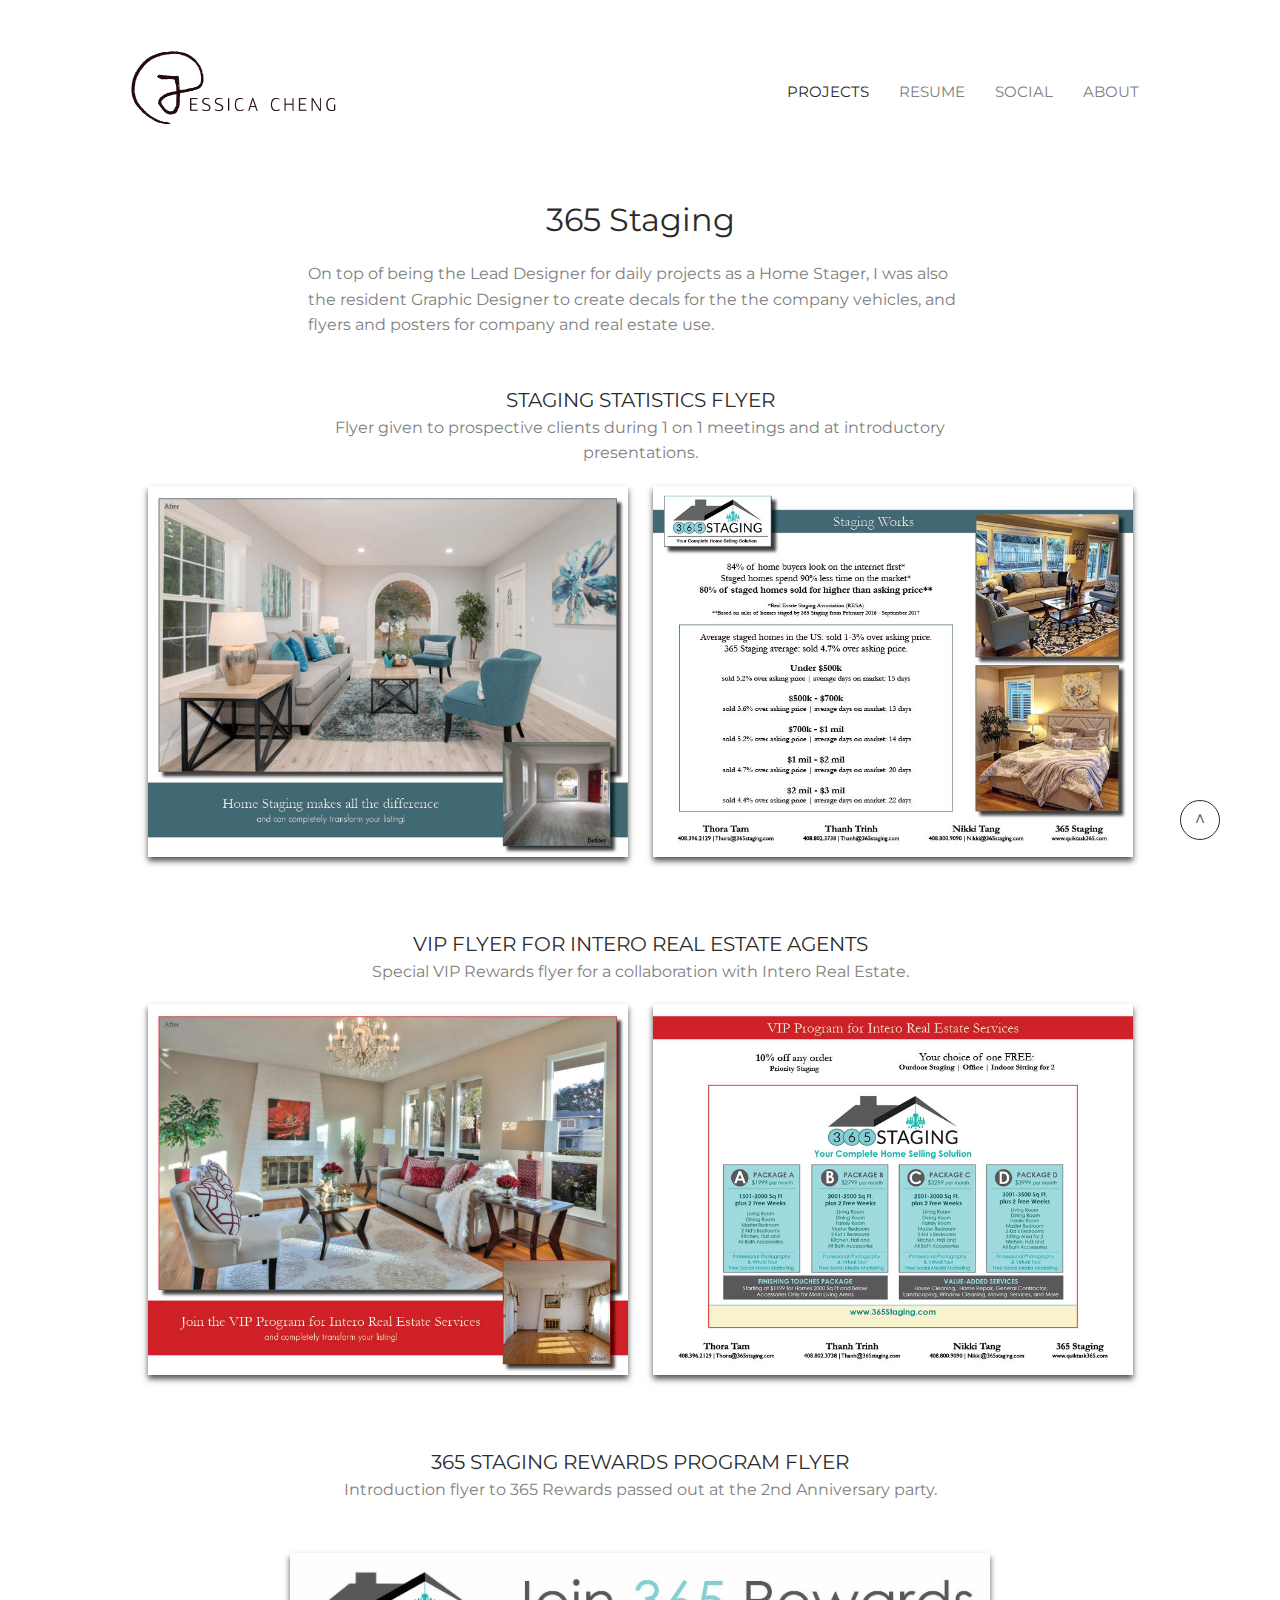
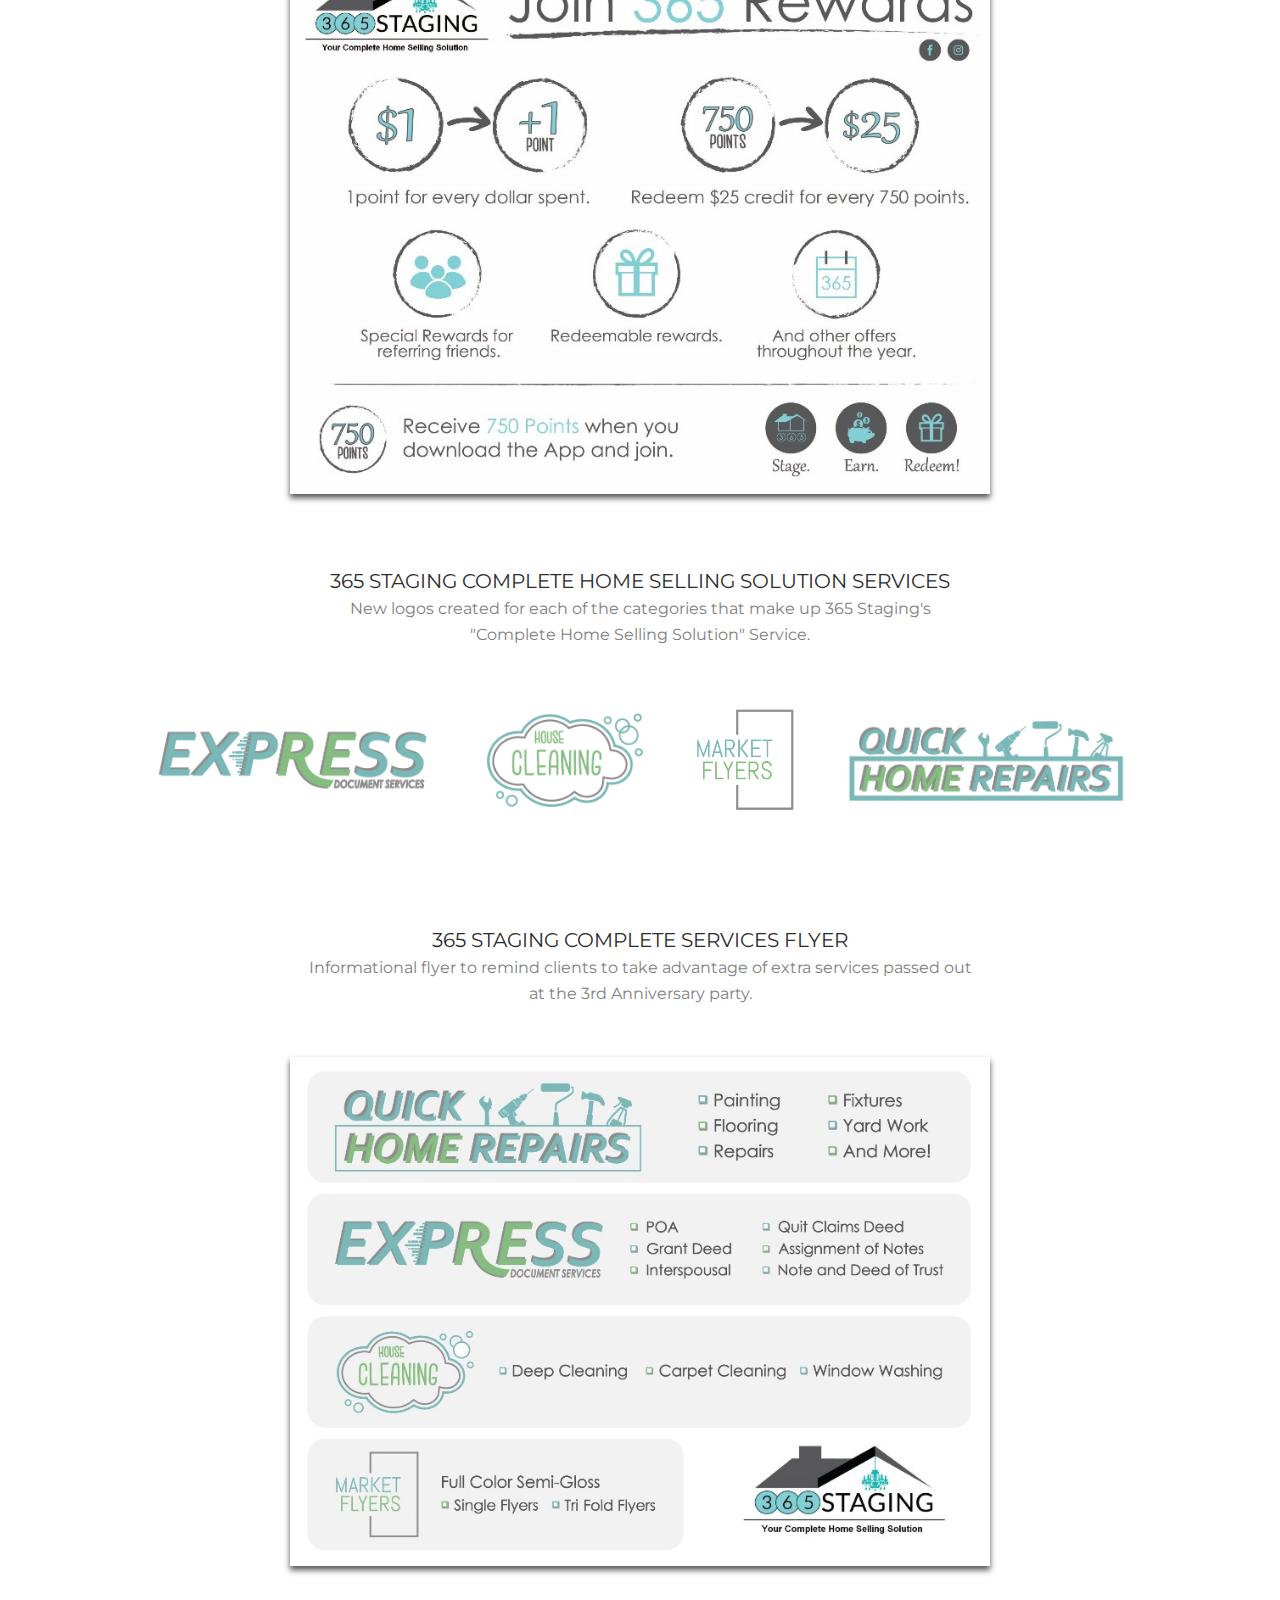
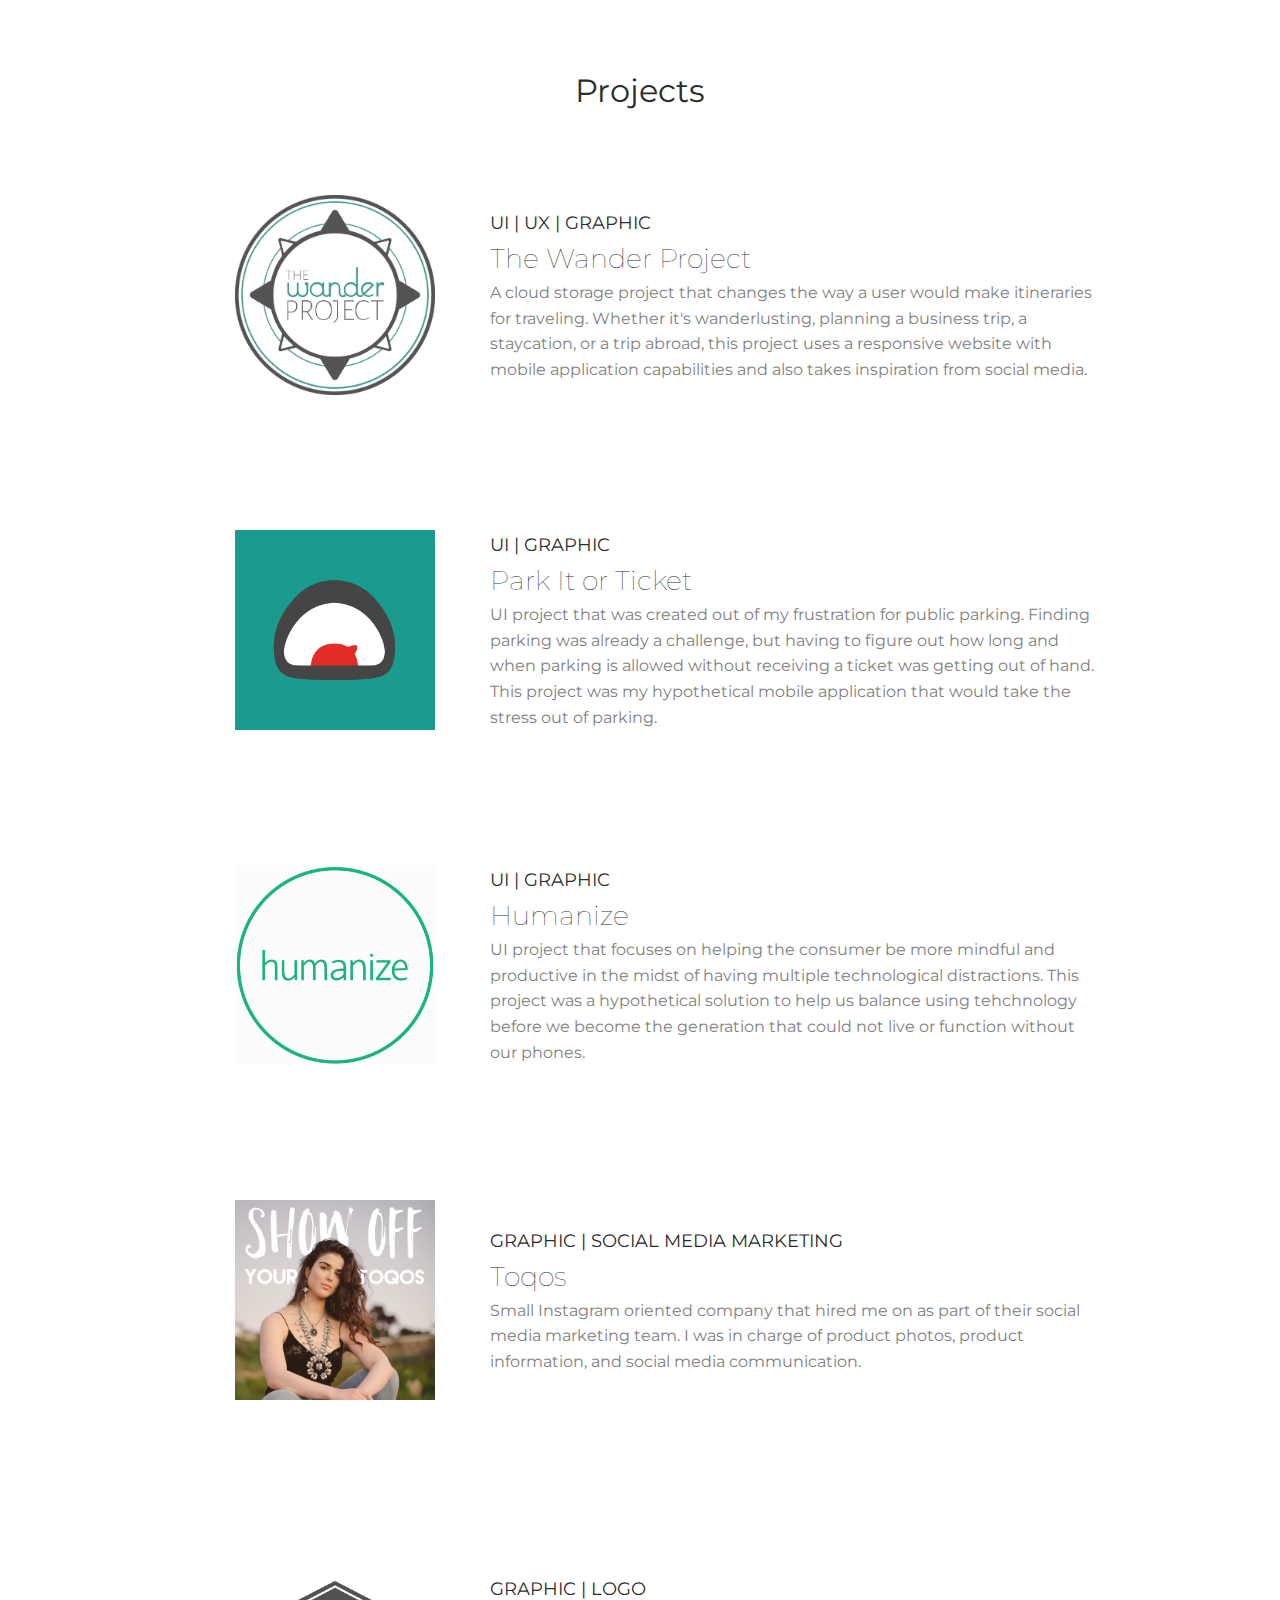
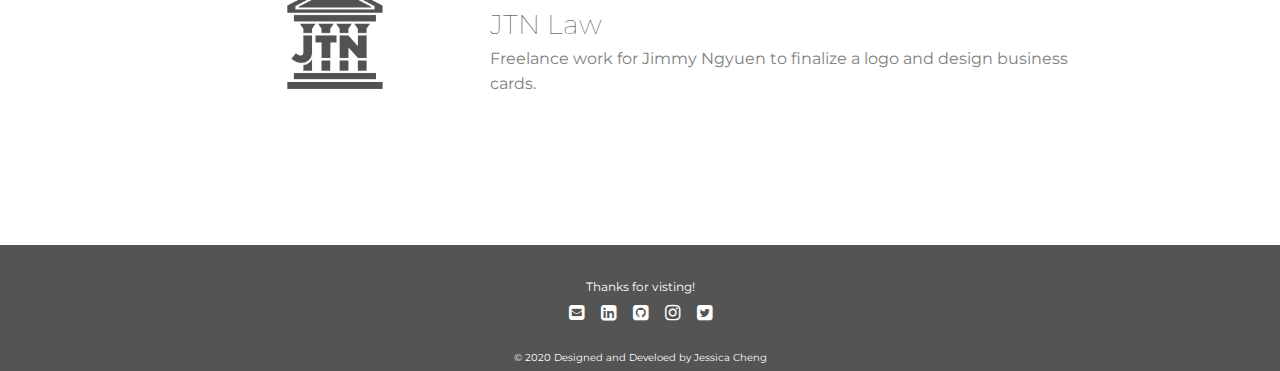
==== 365staging.html @ c959acd9 "second assessment revisions, part 1" ====
<!DOCTYPE html>
<html>
  <head>
    <title>Jessica Cheng | Portfolio | Toqos</title>
    <meta name="viewport" content="width=device-width, initial-scale=1">
    <link rel="icon" href="images/jessica_logo-03.png" type="image/x-icon"/ >
    <!-- Font Awesome -->
    <link href="https://maxcdn.bootstrapcdn.com/font-awesome/4.7.0/css/font-awesome.min.css" rel="stylesheet">
    <!-- Custom Styles -->
    <link rel="stylesheet" href="styles/reset.css">
    <link rel="stylesheet" href="styles/main.css">
    <link rel="stylesheet" href="styles/365.css">
    <link href="https://fonts.googleapis.com/css?family=Montserrat&display=swap" rel="stylesheet">
    <!-- Global site tag (gtag.js) - Google Analytics -->
    <script async src="https://www.googletagmanager.com/gtag/js?id=UA-156591305-1"></script>
    <script>
      window.dataLayer = window.dataLayer || [];
      function gtag(){dataLayer.push(arguments);}
      gtag('js', new Date());

      gtag('config', 'UA-156591305-1');
    </script>
  </head>
  <body>
    <main>
      <div class="navigation" id="top">
        <a href="index.html">
        <img class="logo" src="images/jessica_logo-04.png">
        </a>
        <ul class="navigation_list">
          <li>
            <a class="current" href="#project_section">Projects</a>
          </li>
          <li>
            <a href="resume.html">Resume</a>
          </li>
          <li>
            <a href="https://www.instagram.com/jesykaness" target="_blank">Social</a>
          </li>
          <li>
            <a href="/about.html">About</a>
          </li>
        </ul>
      </div>
      <section class="staging_hero">
        <div class="hero_text">
          <h1>365 Staging</h1>
          <br><p>On top of being the Lead Designer for daily projects as a Home Stager, I was also the resident Graphic Designer to create decals for the the company vehicles, and flyers and posters for company and real estate use.</p>
        </div>
      </section>
      <section class="staging_statistics">
        <div class="statistics_text>">
          <h2>Staging Statistics Flyer</h2>
          <p>Flyer given to prospective clients during 1 on 1 meetings and at introductory presentations.</p>
        </div>
        <div class="statistics_images">
          <img src="images/365/statistics_flyer.jpg">
          <img src="images/365/statistics_flyer_b.jpg">
        </div>
      </section>
      <section class="staging_intero">
        <div class="intero_text>">
          <h2>VIP Flyer for Intero Real Estate Agents</h2>
          <p>Special VIP Rewards flyer for a collaboration with Intero Real Estate.</p>
        </div>
        <div class="intero_images">
          <img src="images/365/intero_flyer.jpg">
          <img src="images/365/intero_flyer_b.jpg">
        </div>
      </section>
      <section class="staging_rewards">
        <div class="rewards_text>">
          <h2>365 Staging Rewards Program Flyer</h2>
          <p>Introduction flyer to 365 Rewards passed out at the 2nd Anniversary party.</p>
        </div>
        <div class="rewards_images">
          <img src="images/365/rewards_flyer_03.jpg">
        </div>
      </section>
      <section class="staging_complete">
        <div class="complete_text">
          <h2>365 Staging Complete Home Selling Solution Services</h2>
          <p>New logos created for each of the categories that make up 365 Staging's "Complete Home Selling Solution" Service.</p>
        </div>
        <div class="complete_images">
          <img src="images/365/express_logo.png">
          <img src="images/365/cleaning_logo.png">
          <img src="images/365/market_logo.png">
          <img src="images/365/quick_logo.png">
        </div>
      </section>
      <section class="staging_completeflyer">
        <div class="completeflyer_text>">
          <h2>365 Staging Complete Services Flyer</h2>
          <p>Informational flyer to remind clients to take advantage of extra services passed out at the 3rd Anniversary party. </p>
        </div>
        <div class="completeflyer_images">
          <img src="images/365/complete_flyer.jpg">
        </div>
      </section>
      <section class="projects" id="project_section">
        <div class="projects_title">
        <h1>Projects</h1>
        </div>
        <div class="project_list">
          <ul class="project_logos">
            <li><a href="twp.html">
              <div class="project_twp">
                <div class="pl_twp_logo">
                  <img src="images/twp_logo.png" alt="the wander project logo">
                </div>
                <div class="pl_twp_info">
                  <h2>UI | UX | Graphic</h2>
                  <h1>The Wander Project</h1>
                  <p>A cloud storage project that changes the way a user would make itineraries for traveling. Whether it's wanderlusting, planning a business trip, a staycation, or a trip abroad, this project uses a responsive website with mobile application capabilities and also takes inspiration from social media.</p>
                </div>
              </div>
            </li></a>
            <li><a href="pioti.html">
              <div class="project_pioti">
                <div class="pl_pioti_logo">
                  <img src="images/pioti_logo.jpg" alt="park it or ticket logo">
                </div>
                <div class="pl_pioti_info">
                  <h2>UI | Graphic</h2>
                  <h1>Park It or Ticket</h1>
                  <p>UI project that was created out of my frustration for public parking. Finding parking was already a challenge, but having to figure out how long and when parking is allowed without receiving a ticket was getting out of hand. This project was my hypothetical mobile application that would take the stress out of parking.</p>
                </div>
              </div>
            </li></a>
            <li><a href="humanize.html">
              <div class="project_humanize">
                <div class="pl_humanize_logo">
                  <img src="images/humanize_logo.png" alt="humanize project logo">
                </div>
                <div class="pl_humanize_info">
                  <h2>UI | Graphic</h2>
                  <h1>Humanize</h1>
                  <p>UI project that focuses on helping the consumer be more mindful and productive in the midst of having multiple technological distractions. This project was a hypothetical solution to help us balance using tehchnology before we become the generation that could not live or function without our phones.</p>
                </div>
              </div>
            </li></a>
            <li><a href="toqos.html">
              <div class="project_toqos">
                <div class="pl_toqos_logo">
                  <img src="images/toqos_main.JPG" alt="toqos logo">
                </div>
                <div class="pl_toqos_info">
                  <h2>Graphic | Social Media Marketing</h2>
                  <h1>Toqos</h1>
                  <p>Small Instagram oriented company that hired me on as part of their social media marketing team. I was in charge of product photos, product information, and social media communication.</p>
                </div>
              </div>
            </li></a>
            <li><a href="jtnlaw.html">
              <div class="project_jtnlaw">
                <div class="pl_jtn_logo">
                  <img class="white_bkgrd" src="images/jtn_logo.png">
                </div>
                <div class="pl_jtn_info">
                  <h2>Graphic | Logo</h2>
                  <h1>JTN Law</h1>
                  <p>Freelance work for Jimmy Ngyuen to finalize a logo and design business cards.</p>
                </div>
              </div>
            </li></a>
          </ul>
        </div>
      </section>
    </main>
    <footer>
      <div class="thanks">
        <h4>Thanks for visting!</h4>
      </div>
      <div class="social_links">
        <ul class="social_media">
          <li>
            <a href="https://docs.google.com/forms/d/e/1FAIpQLSedX6MMGpeOHHex8wvXs9cm5r6HhuBjZbUA-mQmALXyWSUMWA/viewform?usp=sf_link" target="_blank">
              <i class="fa fa-envelope-square" aria-hidden="true"></i>
            </a>
          </li>
          <li>
            <a href="https://www.linkedin.com/in/jessica-cheng-22378158/" target="_blank">
              <i class="fa fa-linkedin-square" aria-hidden="true"></i>
            </a>
          </li>
          <li>
            <a href="https://github.com/jesykaness" target="_blank">
              <i class="fa fa-github-square" aria-hidden="true"></i>
            </a>
          </li>
          <li>
            <a href="https://instagram.com/jesykaness" target="_blank">
              <i class="fa fa-instagram" aria-hidden="true"></i>
            </a>
          </li>
          <li>
            <a href="https://twitter.com/jesykaness" target="_blank">
              <i class="fa fa-twitter-square" aria-hidden="true"></i>
            </a>
          </li>
        </ul>
      </div>
      <div class="copyright">
        <h4>© 2020 Designed and Develoed by Jessica Cheng</h4>
      </div>
    </footer>
    <a href="#top">
      <button id="myBtn">^</button>
      <script src="styles/button.js"></script>
    </a>
  </body>
</html>
---- styles/main.css ----
html {
  font-size: 10px;
  scroll-behavior: smooth;
}

body {
  background-color: #FFFFFF;
  font-family: "Montserrat", sans-serif;
  font-size: 18px;
  font-style: normal;
}

main {
  justify-content: center;
  line-height: normal;
  margin: 0 auto;
  max-width: 1020px;
}

h1 {
  color: #2B2B2B;
  font-size: 3.2rem;
  text-align: center;
}

h2 {
  color: #2B2B2B;
  font-size: 2.0rem;
  padding-bottom: 3px;
  text-transform: uppercase;
}

p {
  color: #808080;
  font-size: 1.6rem;
  line-height: 1.6em;
  margin: 0 auto;
  max-width: 665px;
}

h4 {
  font-size: 1.2rem;
}

b {
  font-weight: bold;
}

i {
  font-style: italic;
}

.navigation {
  padding-bottom: 50px;
  padding-top: 50px;
  text-align: center;
  width: 100%;
}
.logo {
  float: left;
  height: 75px;
}
.navigation_list {
  float: right;
  height: 20px;
  list-style-type: none;
  margin-top: 30px;
  width: 400px;
}

.navigation li {
  display: inline-block;
  font-size: 1.5rem;
  padding-left: 25px;
  text-transform: uppercase;
}

.hello {
  display: grid;
  grid-template-columns: 2fr 3fr;
  grid-gap: 20px;
  justify-content: center;
  padding-bottom: 250px;
  padding-top: 120px;
  width: 1020px;
}

.hello_image img{
  background: #ffffff;
  margin-left: 50px;
  padding: 15px 15px 40px;
  text-align: center;
  text-decoration: none;
  -webkit-box-shadow: 0 4px 6px #545454;
  -moz-box-shadow: 0 4px 6px #545454;
  box-shadow: 0 4px 6px #545454;
  -webkit-transform: rotate(-6deg);
  -moz-transform: rotate(-6deg);
}

.hello_text {
  justify-content: center;
  margin: 0 auto;
  padding-top: 60px;
}

.hello_text h1 {
  text-align: left;
}

.projects {
  margin-bottom: 40px;
  text-align: center;
}

.projects_title {
  padding-bottom: 20px;
}

.project_twp, .project_pioti, .project_humanize, .project_toqos, .project_365, .project_jtnlaw {
  padding: 20px;
}
.project_twp:hover, .project_pioti:hover, .project_humanize:hover, .project_toqos:hover, .project_365:hover, .project_jtnlaw:hover {
  -webkit-box-shadow: 0 6px 8px #545454;
  -moz-box-shadow: 0 6px 8px #545454;
  box-shadow: 0 6px 8px #545454;
}

.project_list p {
  margin: 0;
}
.project_list h1 {
  font-size: 2.7rem;
  font-weight: lighter;
  padding: 5px 0px 5px 0px;
  text-align: left;
}
.project_list h2 {
  font-size: 1.8rem;
}

.project_list img {
  margin: 15px;
  height: 200px;
}

.project_list li {
  list-style: none;
  padding: 30px;
}

.project_twp a:hover {

}

.project_twp, .project_humanize, .project_pioti, .project_jtnlaw, .project_toqos, .project_365 {
  align-items: center;
  display: grid;
  grid-template-columns: 1fr 3fr;
  grid-gap: 40px;
  justify-content: center;
  margin: none;
  text-align: left;
}

footer {
  background-color: #545454;
  bottom: 0;
  color: #FFFFFF;
  height: 120px;
  padding-top: 0.6rem;
  text-align: center;
  width: 100%;
}

.thanks {
  padding-top: 30px;
}

.social_media {
  color: #FFFFFF;
  list-style-type: none;
  padding: 5px;
  font-size: 1.8rem;
}

.social_media i {
  color: #FFFFFF;
}

.social_media li {
  display: inline-block;
  padding: 6px;
}

.copyright {
  padding-top: 20px;
}
.copyright h4 {
  font-size: 1rem;
}

#myBtn {
  background-color: #FFFFFF;
  border: 1px solid #2B2B2B;
  border-radius: 50%;
  bottom: 60px;
  color: #545454;
  float: right;
  font-family: "Verdana";
  font-size: 18px;
  font-weight: bold;
  height: 40px;
  padding: 10px;
  position: fixed;
  right: 60px;
  width: 40px;
}
#myBtn:hover {
  background-color: #2B2B2B;
  color: #FFFFFF;
}

@media screen and (max-width: 767px) {
  .hello, .projects {
    justify-content: center;
    margin: 0 auto;
    overflow: hidden;
    width: 85%;
  }
  .navigation {
    float: none;
    justify-content: center;
    margin-top: 40px;
    padding-bottom: 10px;
  }
  .logo {
    float: none;
    padding-bottom: 20px;
  }
  .navigation_list {
    float: none;
    justify-content: center;
    padding-bottom: 20px;
    width: 85%;
  }
  .navigation li {
    font-size: 1.2rem;
    padding: 10px;
    padding-left: 0px;
  }
  .hello {
    padding-bottom: 20px;
    padding-top: 10px;
  }
  .projects {
    padding-bottom: 20px;
  }
  .project_logos img {
    height: 100px;
  }
}

@media screen and (min-width: 768px) and (max-width: 1024px) {
  .hello, .projects {
    justify-content: center;
    margin: 0 auto;
    overflow: hidden;
    width: 85%;
  }
  .logo {
    float: left;
    margin-left: 50px;
    margin-top: 30px;
  }
  .navigation {
    height: 60px
  }
  .navigation_list {
    float: right;
    margin-right: 30px;
    margin-top: 63px;
  }
  .navigation li {
    padding: 10px;
  }
  .hello {
    padding-bottom: 80px;
    margin-top: 80px;
  }
  .projects {
    max-width: 500px;
    padding-bottom: 60px;
  }
  .project_logos img {
    height: 125px;
  }
}
---- styles/365.css ----
.staging_hero {
  margin: 0 auto;
  margin-top: 100px;
  margin-bottom: 50px;
}

.staging_statistics, .staging_intero, .staging_rewards, .staging_complete, .staging_completeflyer {
  justify-content: center;
  margin-bottom: 50px;
  text-align: center;
}
.staging_statistics img, .intero_images img {
  margin: 10px;
  margin-bottom: 20px;
  margin-top: 20px;
  width: 480px;
  -webkit-box-shadow: 0 4px 6px #545454;
  -moz-box-shadow: 0 4px 6px #545454;
}
.rewards_images img, .completeflyer_images img {
  margin: 10px;
  margin-bottom: 20px;
  margin-top: 50px;
  width: 700px;
  -webkit-box-shadow: 0 4px 6px #545454;
  -moz-box-shadow: 0 4px 6px #545454;
}
.complete_images {
  max-width: none;
}
.complete_images img {
  margin: 10px;
  padding: 50px 10px 50px 10px;
  height: 106px;
}
.staging_completeflyer {
  margin-bottom: 80px
}

@media screen and (max-width: 767px) {
  .staging_hero, .staging_statistics, .staging_intero, .staging_rewards, .staging_complete, .staging_completeflyer {
    display: grid;
    grid-template-columns: auto;
    justify-content: center;
    margin: 0 auto;
    padding-bottom: 30px;
    width: 85%;
  }
  .staging_statistics img, .intero_images img {
    width: 100%;
  }
  .rewards_images img, .completeflyer_images img {
    width: 100%;
  }
  .complete_images img {
    margin-top: 0px;
    margin-bottom: 0px;
  }
  .staging_hero {
    margin-top: 30px;
  }
}

@media screen and (min-width: 768px) and (max-width: 1024px) {
  .staging_hero, .staging_statistics, .staging_intero, .staging_rewards, .staging_complete, .staging_completeflyer {
    justify-content: center;
    margin: 0 auto;
    padding-bottom: 30px;
    max-width: 85%;
  }
  .staging_statistics img, .intero_images img {
    width: 100%;
  }
  .rewards_images img, .completeflyer_images img {
    width: 100%;
  }
  .staging_hero {
    margin-top: 80px;
  }
  .staging_completeflyer {
    margin-bottom: 80px;
  }
}
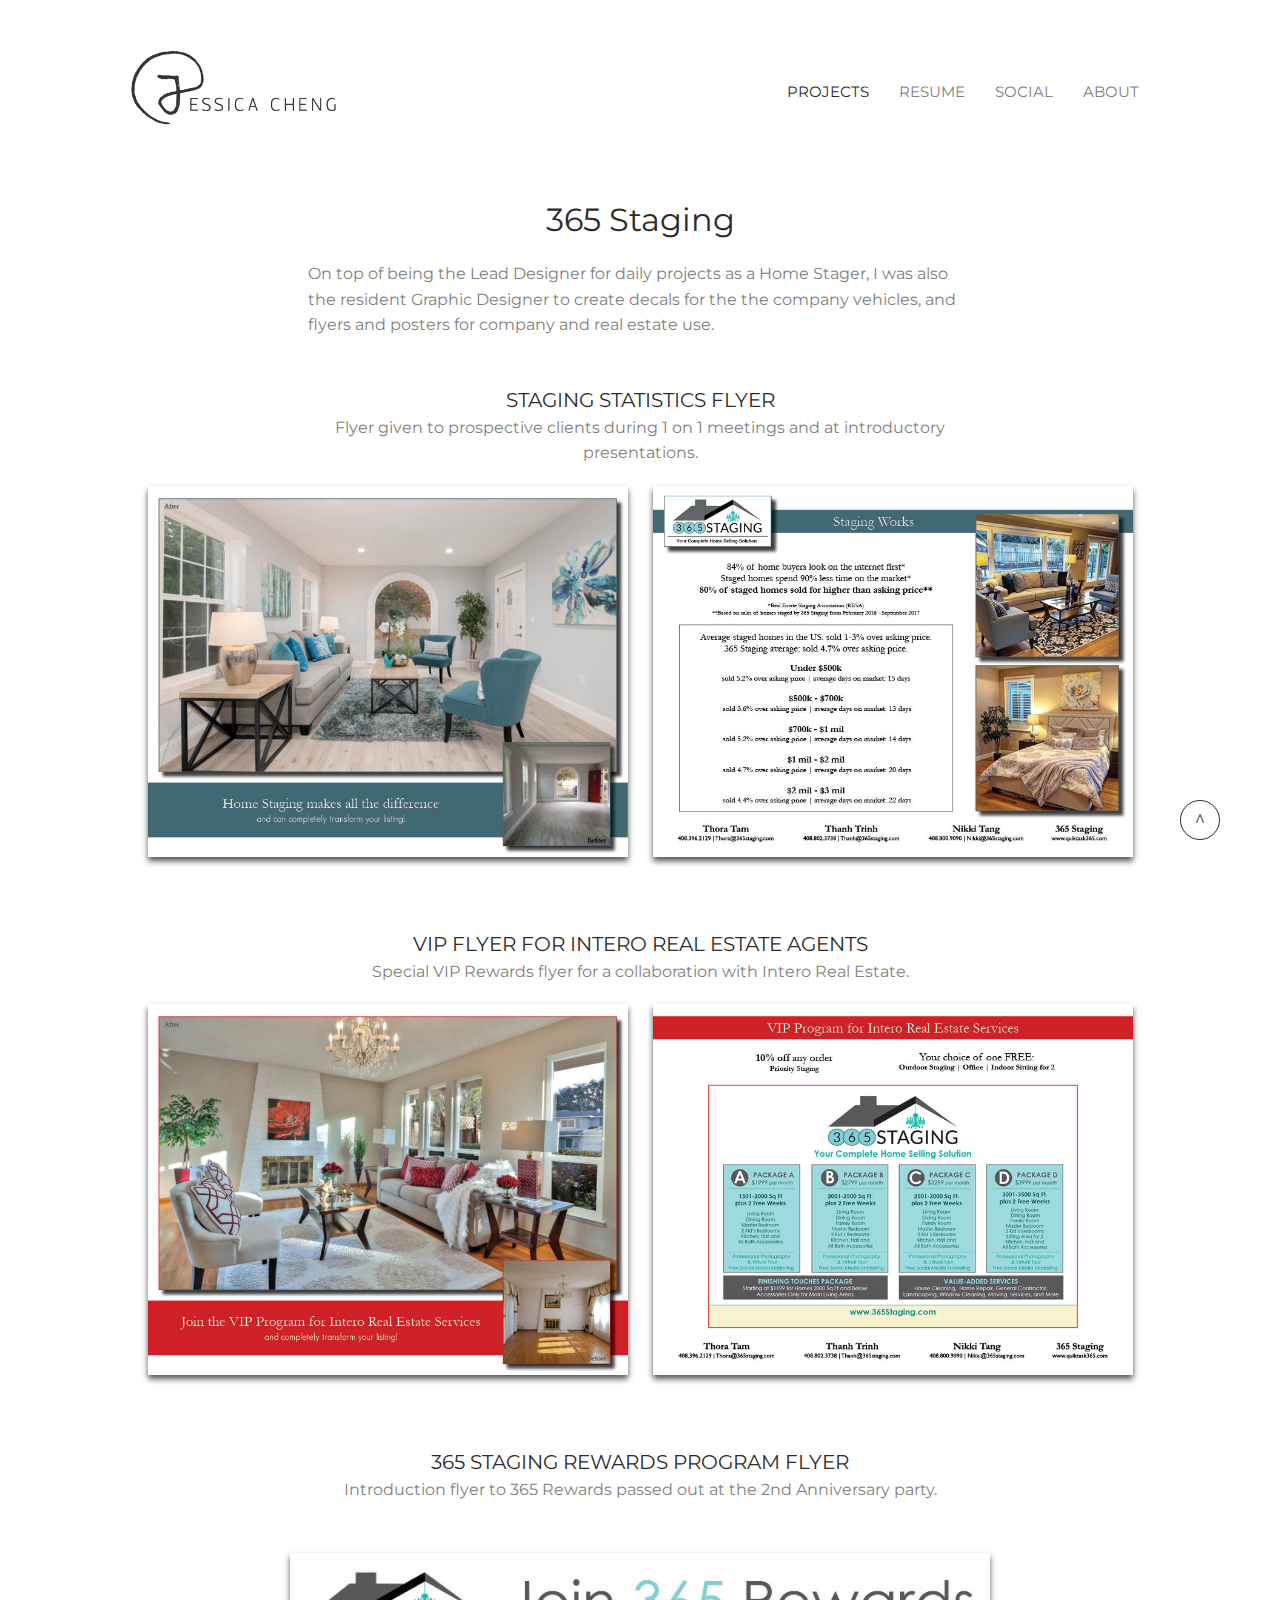
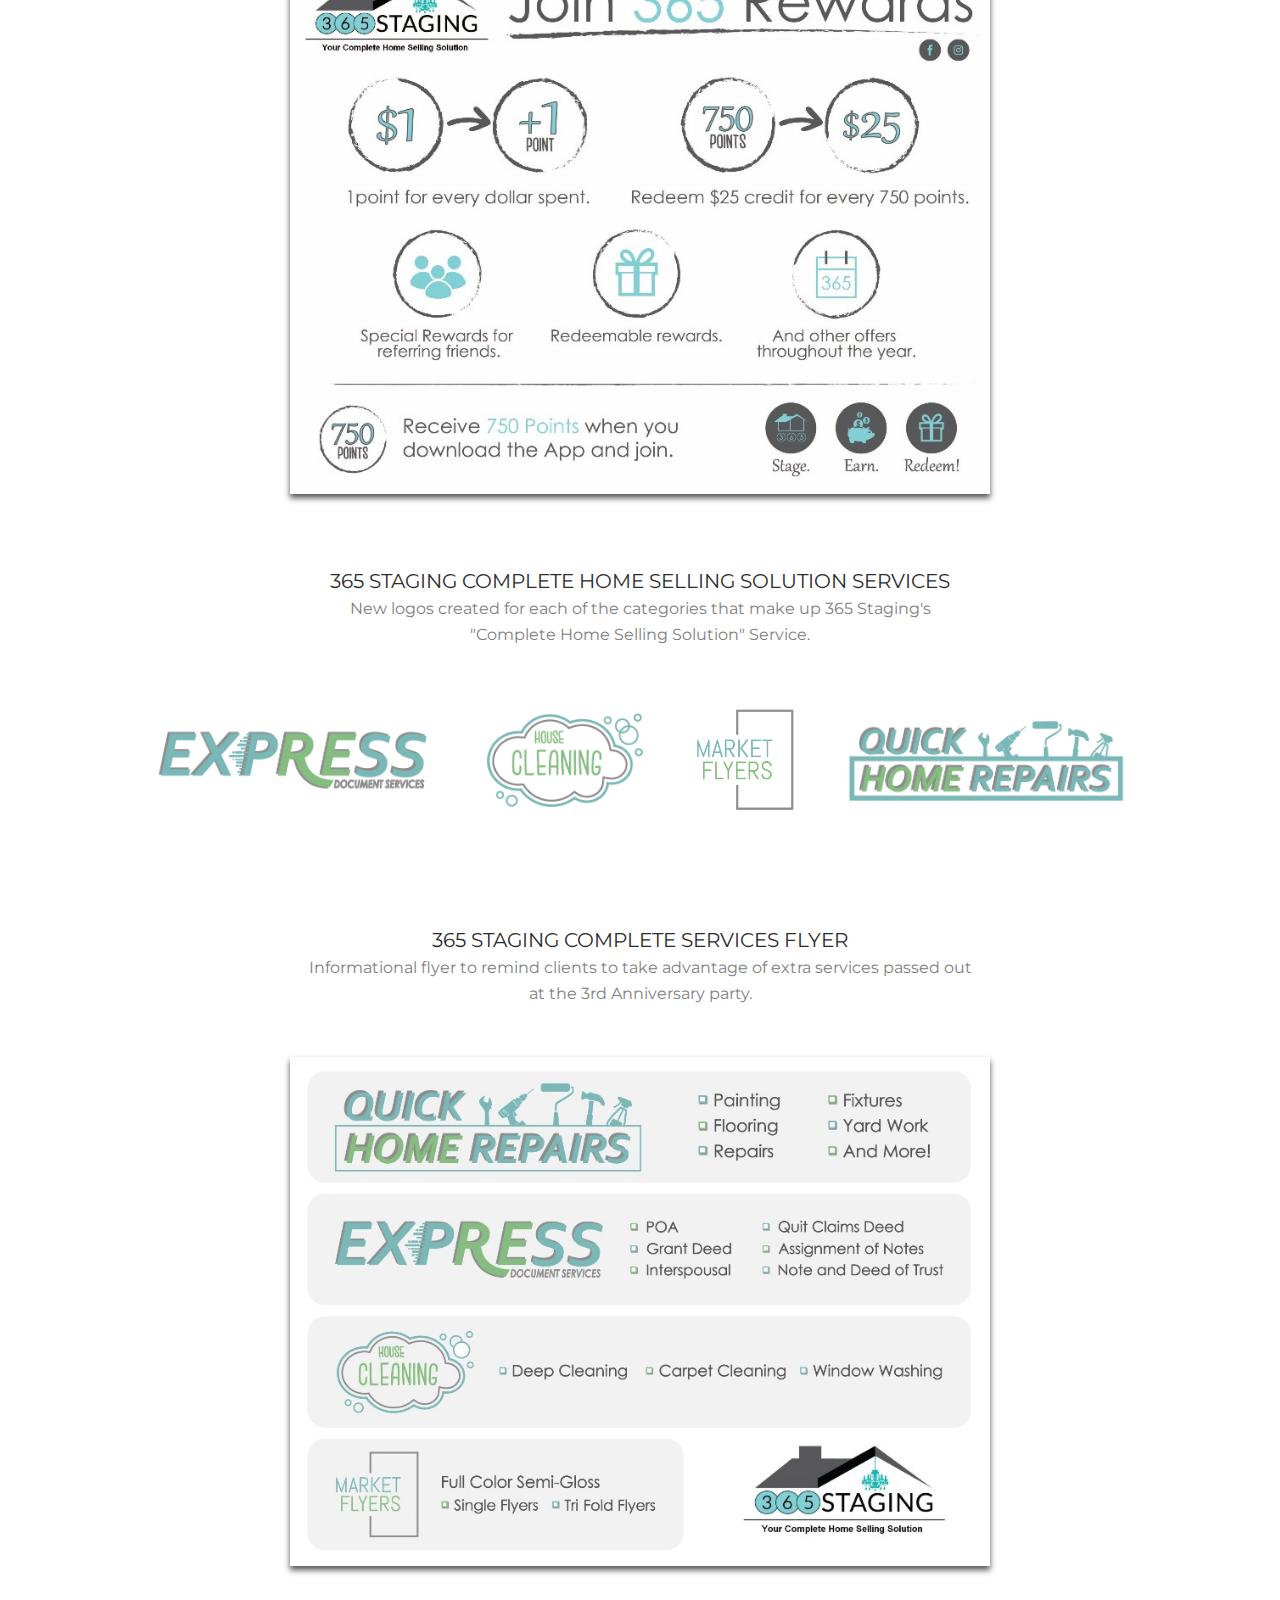
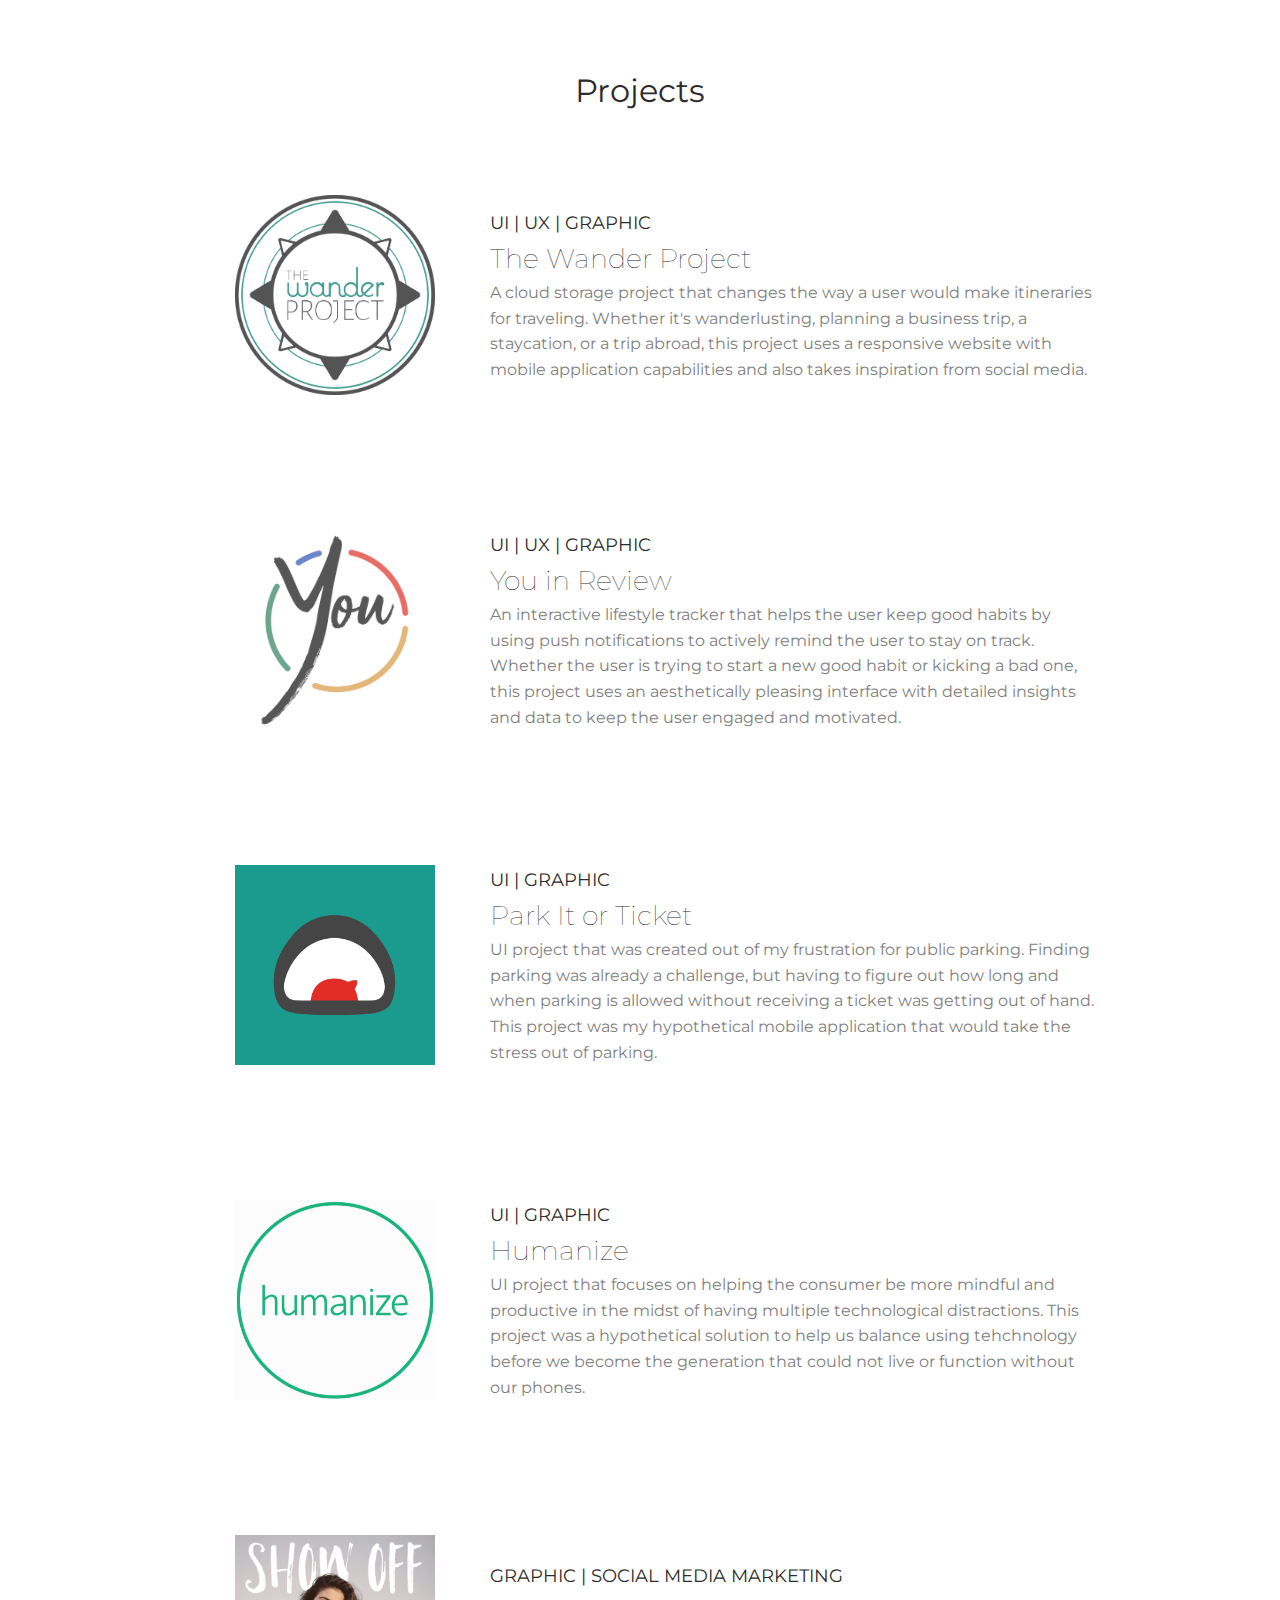
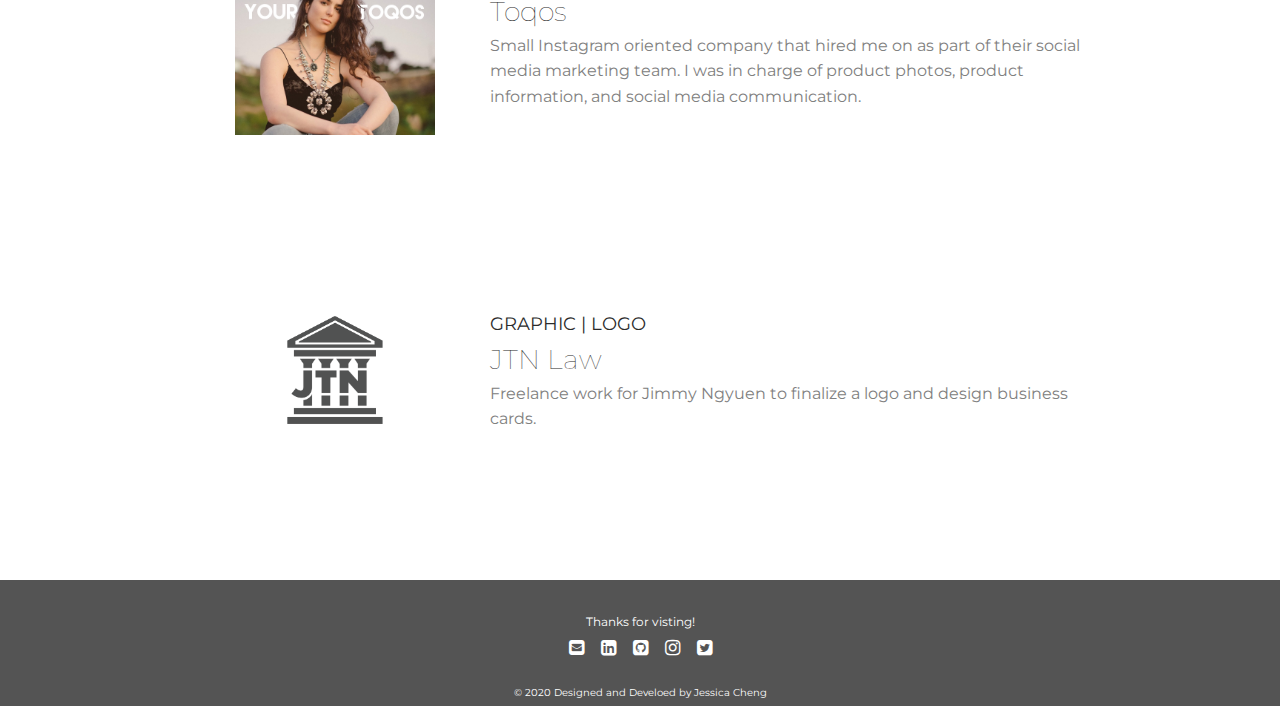
==== commit 48153db2: "you in review added" ====
--- a/365staging.html
+++ b/365staging.html
@@ -1,7 +1,7 @@
 <!DOCTYPE html>
 <html>
   <head>
-    <title>Jessica Cheng | Portfolio | Toqos</title>
+    <title>Jessica Cheng | Portfolio | 365 Staging</title>
     <meta name="viewport" content="width=device-width, initial-scale=1">
     <link rel="icon" href="images/jessica_logo-03.png" type="image/x-icon"/ >
     <!-- Font Awesome -->
@@ -115,7 +115,19 @@
                   <p>A cloud storage project that changes the way a user would make itineraries for traveling. Whether it's wanderlusting, planning a business trip, a staycation, or a trip abroad, this project uses a responsive website with mobile application capabilities and also takes inspiration from social media.</p>
                 </div>
               </div>
-            </li></a>
+            </a></li>
+            <li><a href="yir.html" class="shadow">
+              <div class="project_yir">
+                <div class="pl_yir_logo">
+                  <img src="images/yir_logo.png" alt="you in review logo">
+                </div>
+                <div class="pl_yir_info">
+                  <h2>UI | UX | Graphic</h2>
+                  <h1>You in Review</h1>
+                  <p>An interactive lifestyle tracker that helps the user keep good habits by using push notifications to actively remind the user to stay on track. Whether the user is trying to start a new good habit or kicking a bad one, this project uses an aesthetically pleasing interface with detailed insights and data to keep the user engaged and motivated.</p>
+                </div>
+              </div>
+            </a></li>
             <li><a href="pioti.html">
               <div class="project_pioti">
                 <div class="pl_pioti_logo">
@@ -127,7 +139,7 @@
                   <p>UI project that was created out of my frustration for public parking. Finding parking was already a challenge, but having to figure out how long and when parking is allowed without receiving a ticket was getting out of hand. This project was my hypothetical mobile application that would take the stress out of parking.</p>
                 </div>
               </div>
-            </li></a>
+            </a></li>
             <li><a href="humanize.html">
               <div class="project_humanize">
                 <div class="pl_humanize_logo">
@@ -139,7 +151,7 @@
                   <p>UI project that focuses on helping the consumer be more mindful and productive in the midst of having multiple technological distractions. This project was a hypothetical solution to help us balance using tehchnology before we become the generation that could not live or function without our phones.</p>
                 </div>
               </div>
-            </li></a>
+            </a></li>
             <li><a href="toqos.html">
               <div class="project_toqos">
                 <div class="pl_toqos_logo">
@@ -151,7 +163,7 @@
                   <p>Small Instagram oriented company that hired me on as part of their social media marketing team. I was in charge of product photos, product information, and social media communication.</p>
                 </div>
               </div>
-            </li></a>
+            </a></li>
             <li><a href="jtnlaw.html">
               <div class="project_jtnlaw">
                 <div class="pl_jtn_logo">
@@ -163,7 +175,7 @@
                   <p>Freelance work for Jimmy Ngyuen to finalize a logo and design business cards.</p>
                 </div>
               </div>
-            </li></a>
+            </a></li>
           </ul>
         </div>
       </section>
--- a/styles/main.css
+++ b/styles/main.css
@@ -117,10 +117,10 @@
   padding-bottom: 20px;
 }
 
-.project_twp, .project_pioti, .project_humanize, .project_toqos, .project_365, .project_jtnlaw {
+.project_twp, .project_yir, .project_pioti, .project_humanize, .project_toqos, .project_365, .project_jtnlaw {
   padding: 20px;
 }
-.project_twp:hover, .project_pioti:hover, .project_humanize:hover, .project_toqos:hover, .project_365:hover, .project_jtnlaw:hover {
+.project_twp:hover, .project_yir:hover, .project_pioti:hover, .project_humanize:hover, .project_toqos:hover, .project_365:hover, .project_jtnlaw:hover {
   -webkit-box-shadow: 0 6px 8px #545454;
   -moz-box-shadow: 0 6px 8px #545454;
   box-shadow: 0 6px 8px #545454;
@@ -153,7 +153,7 @@
 
 }
 
-.project_twp, .project_humanize, .project_pioti, .project_jtnlaw, .project_toqos, .project_365 {
+.project_twp, .project_yir, .project_humanize, .project_pioti, .project_jtnlaw, .project_toqos, .project_365 {
   align-items: center;
   display: grid;
   grid-template-columns: 1fr 3fr;
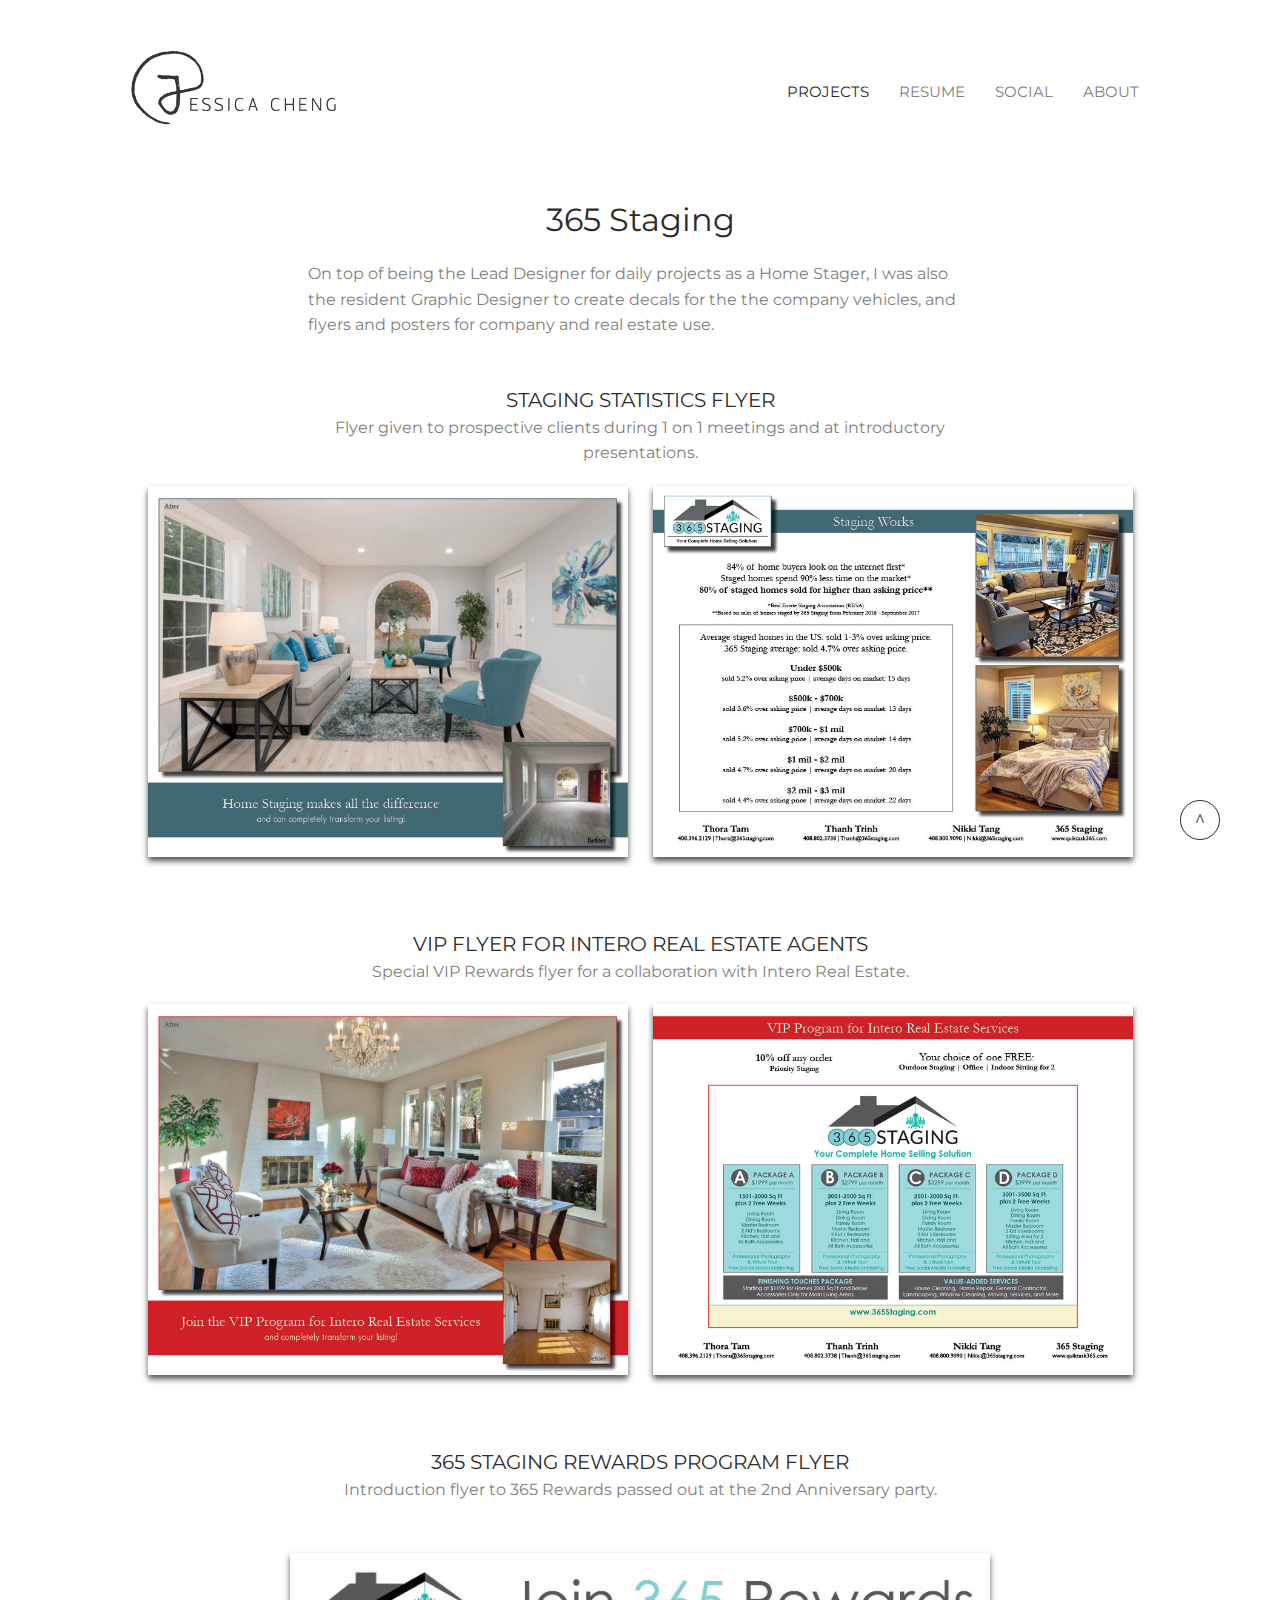
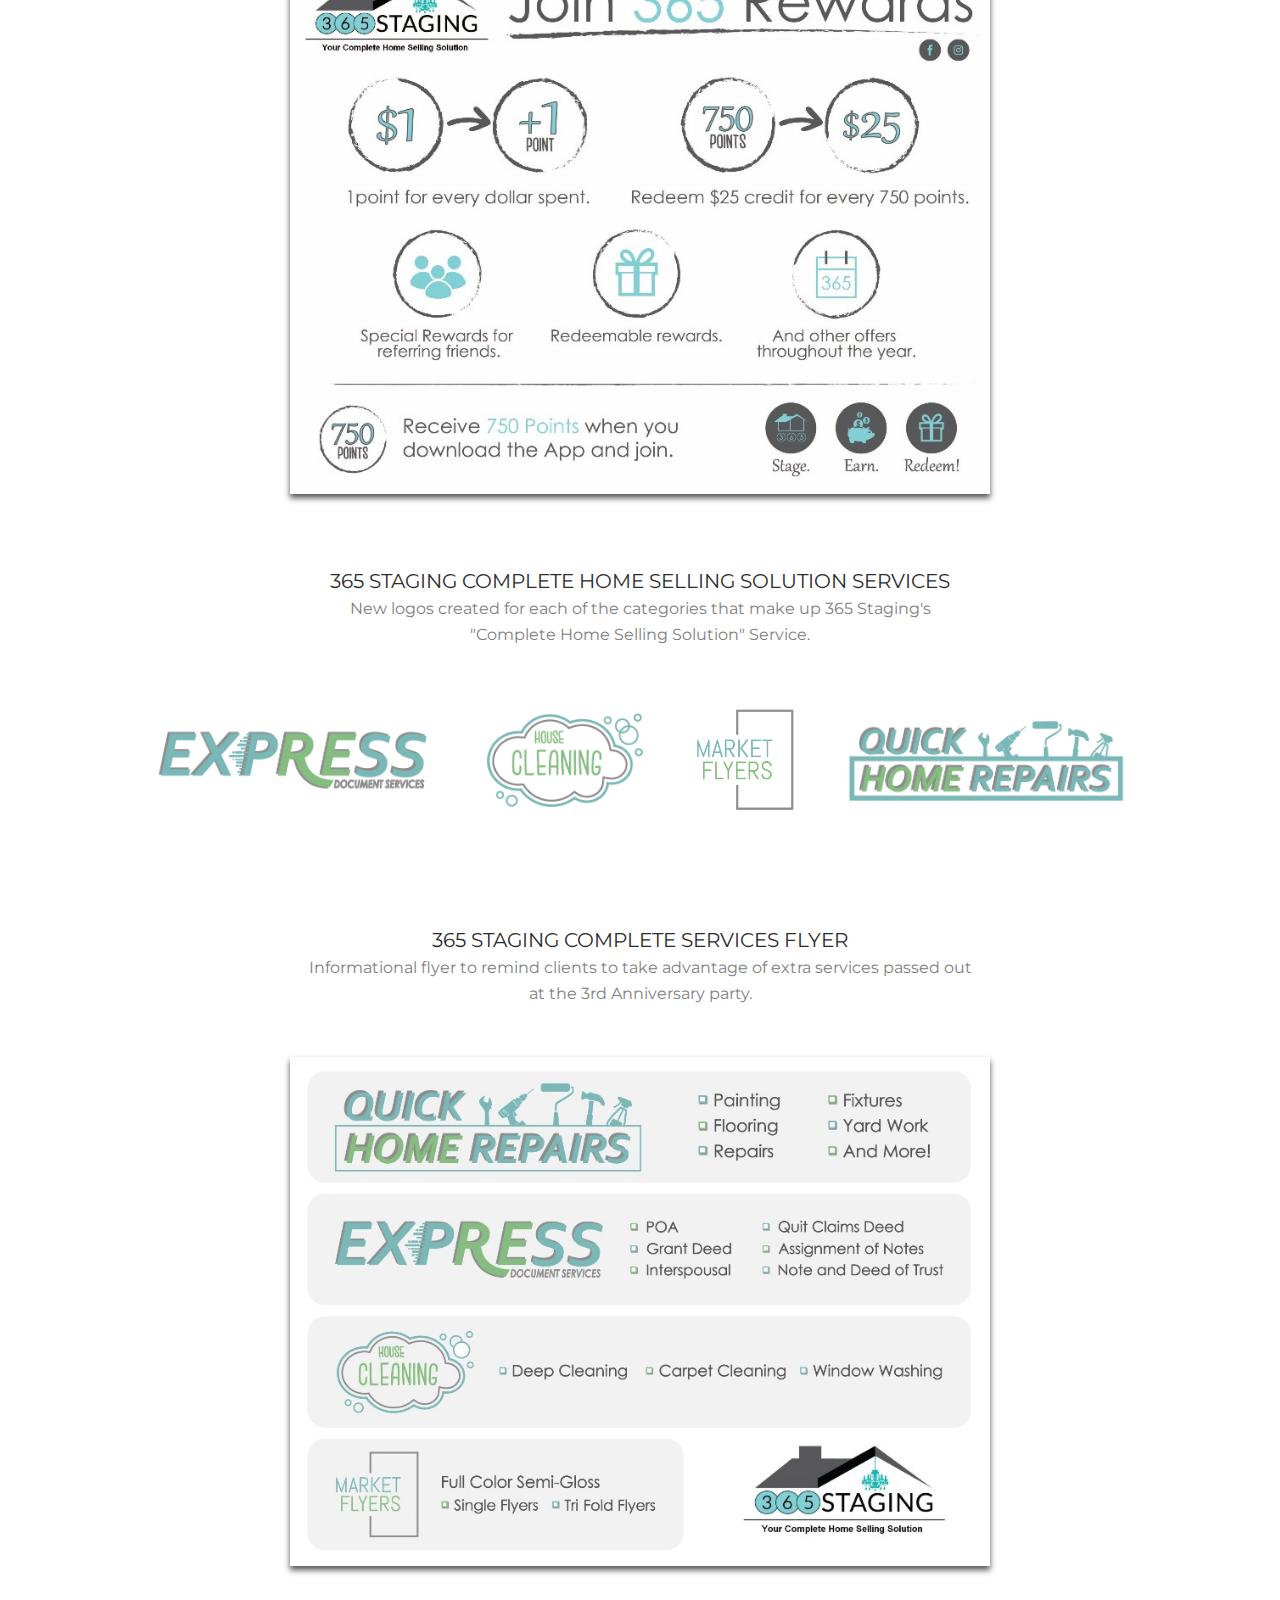
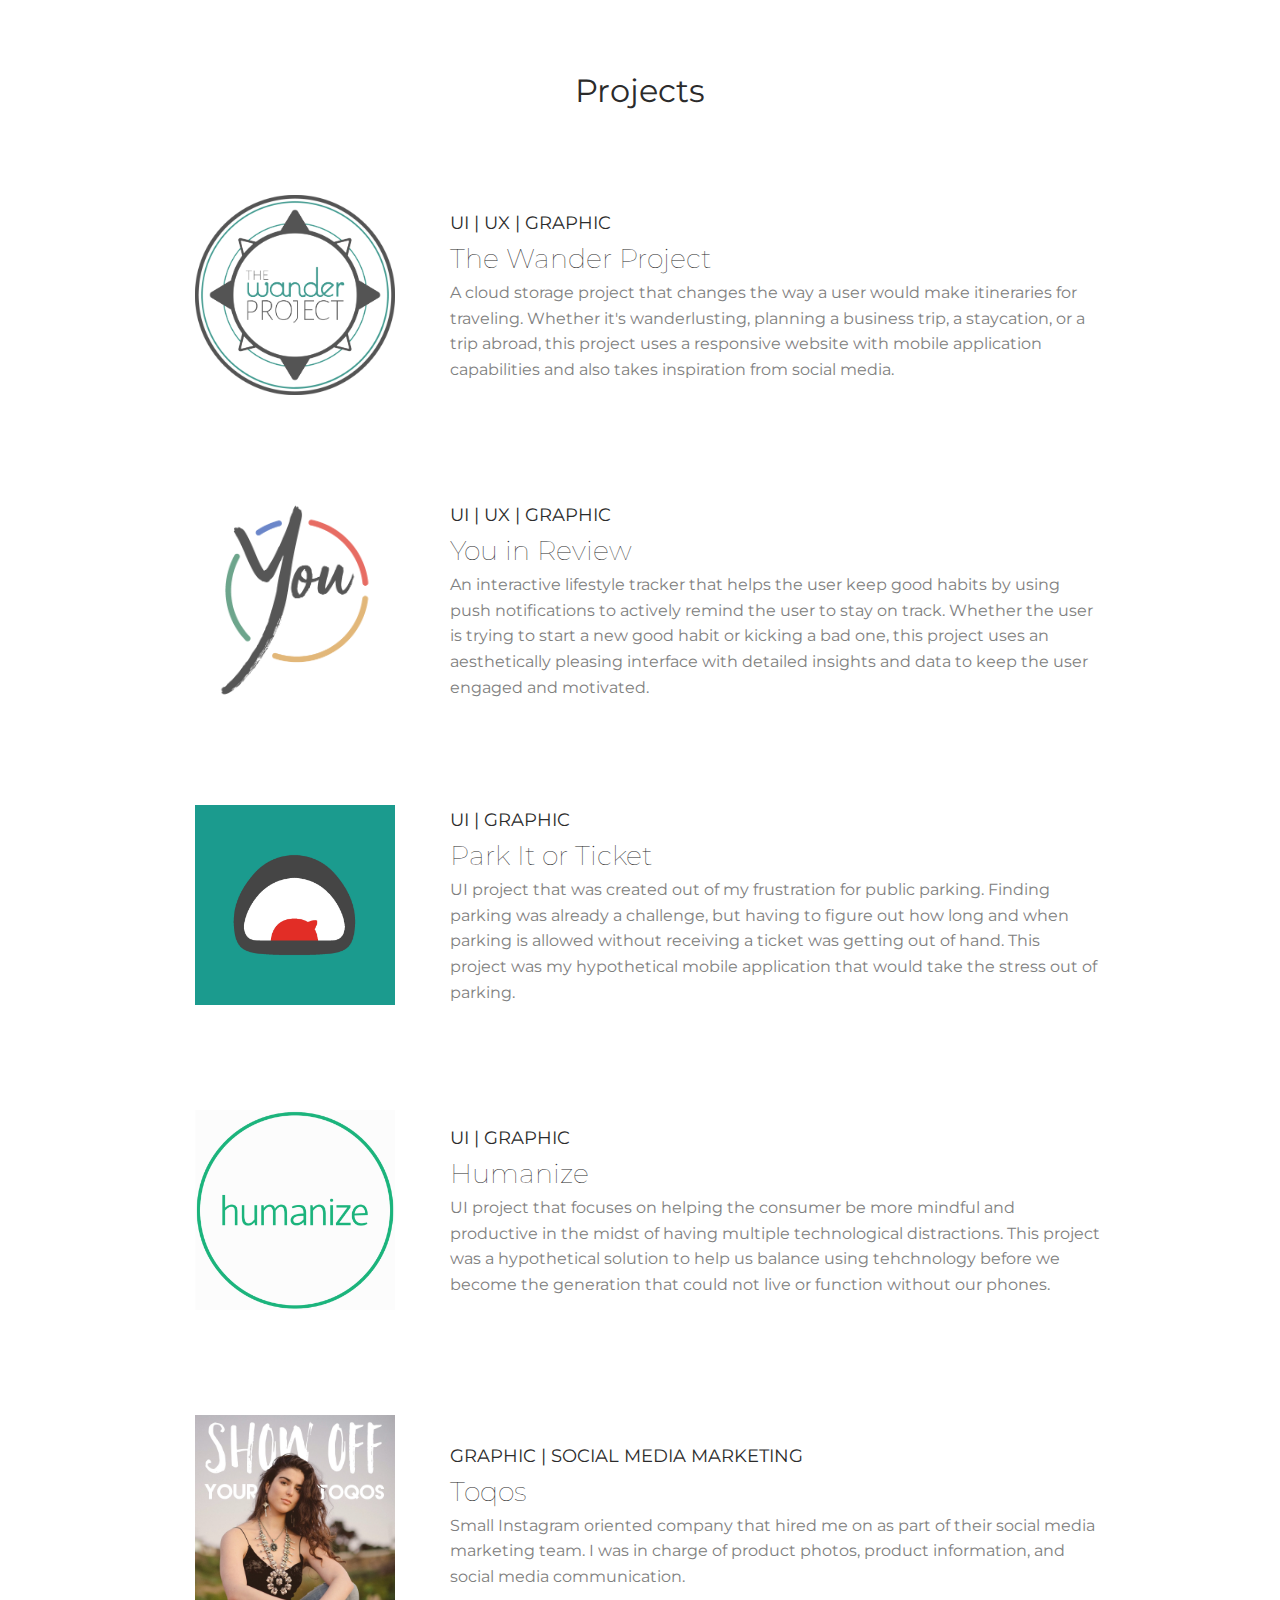
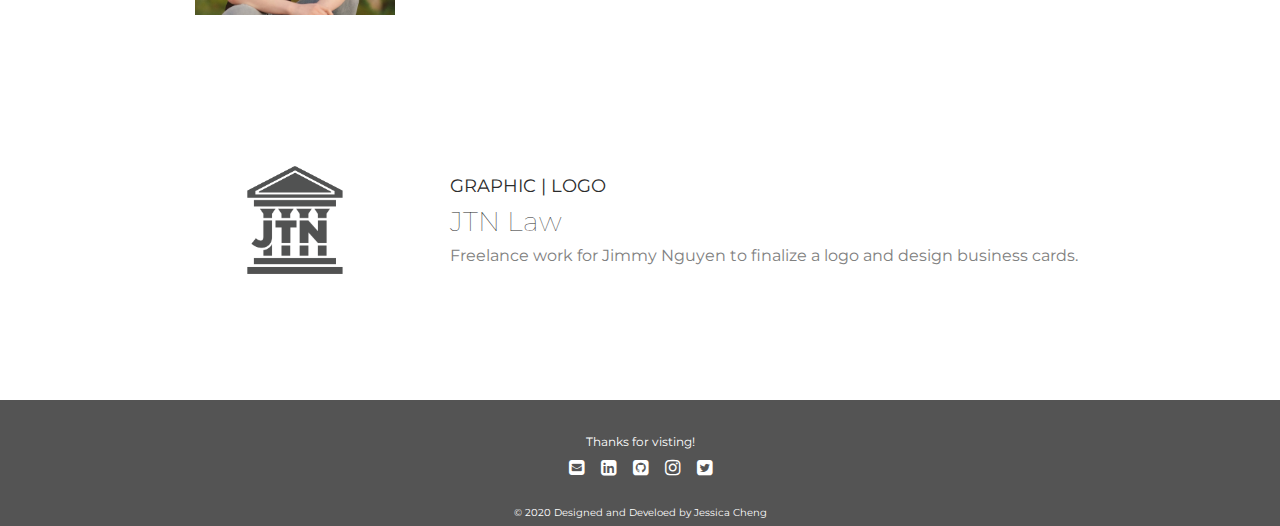
==== commit 20b12d3a: "fixed typo" ====
--- a/365staging.html
+++ b/365staging.html
@@ -172,7 +172,7 @@
                 <div class="pl_jtn_info">
                   <h2>Graphic | Logo</h2>
                   <h1>JTN Law</h1>
-                  <p>Freelance work for Jimmy Ngyuen to finalize a logo and design business cards.</p>
+                  <p>Freelance work for Jimmy Nguyen to finalize a logo and design business cards.</p>
                 </div>
               </div>
             </a></li>
--- a/styles/main.css
+++ b/styles/main.css
@@ -80,12 +80,12 @@
   grid-template-columns: 2fr 3fr;
   grid-gap: 20px;
   justify-content: center;
-  padding-bottom: 250px;
-  padding-top: 120px;
+  margin-bottom: 250px;
+  margin-top: 120px;
   width: 1020px;
 }
 
-.hello_image img{
+.hello_image img {
   background: #ffffff;
   margin-left: 50px;
   padding: 15px 15px 40px;
@@ -146,7 +146,7 @@
 
 .project_list li {
   list-style: none;
-  padding: 30px;
+  margin: 30px;
 }
 
 .project_twp a:hover {
@@ -159,7 +159,6 @@
   grid-template-columns: 1fr 3fr;
   grid-gap: 40px;
   justify-content: center;
-  margin: none;
   text-align: left;
 }
 
@@ -211,6 +210,7 @@
   font-size: 18px;
   font-weight: bold;
   height: 40px;
+  outline: none;
   padding: 10px;
   position: fixed;
   right: 60px;
@@ -222,7 +222,7 @@
 }
 
 @media screen and (max-width: 767px) {
-  .hello, .projects {
+  .projects {
     justify-content: center;
     margin: 0 auto;
     overflow: hidden;
@@ -241,24 +241,64 @@
   .navigation_list {
     float: none;
     justify-content: center;
+    margin: 0 auto;
+    margin-top: 20px;
     padding-bottom: 20px;
     width: 85%;
   }
   .navigation li {
     font-size: 1.2rem;
-    padding: 10px;
-    padding-left: 0px;
+    padding: 12px;
   }
   .hello {
-    padding-bottom: 20px;
-    padding-top: 10px;
-  }
-  .projects {
-    padding-bottom: 20px;
+    display: grid;
+    grid-template-columns: auto;
+    justify-content: center;
+    margin: 0 auto;
+    width: 85%;
+  }
+  .hello_image img {
+    margin-left: auto;
+    margin: 0 auto;
+    -webkit-box-shadow: 0 4px 6px #545454;
+    -moz-box-shadow: 0 4px 6px #545454;
+    box-shadow: 0 4px 6px #545454;
+    -webkit-transform: rotate(0deg);
+    -moz-transform: rotate(0deg);
+    align-items: center;
+    height: auto;
+    margin-top: 50px;
+    width: 92%;
+  }
+  .hello_text {
+    margin: 0 auto;
+    margin-bottom: 50px;
+    width: 100%;
+  }
+
+  .project_twp, .project_yir, .project_humanize, .project_pioti, .project_jtnlaw, .project_toqos, .project_365 {
+    display: inline;
+    justify-content: center;
+    text-align: center;
+    padding: 0px;
+  }
+  .project_list p {
+    display: none;
+  }
+  .project_list h1 {
+    text-align: center;
+  }
+  .project_list li {
+    margin-bottom: 20px;
   }
   .project_logos img {
-    height: 100px;
-  }
+    height: auto;
+    margin-bottom: 35px;
+    width: 80%;
+  }
+  #myBtn {
+    bottom: 40px;
+    right: 40px;
 }
 
 @media screen and (min-width: 768px) and (max-width: 1024px) {
@@ -289,7 +329,6 @@
     margin-top: 80px;
   }
   .projects {
-    max-width: 500px;
     padding-bottom: 60px;
   }
   .project_logos img {
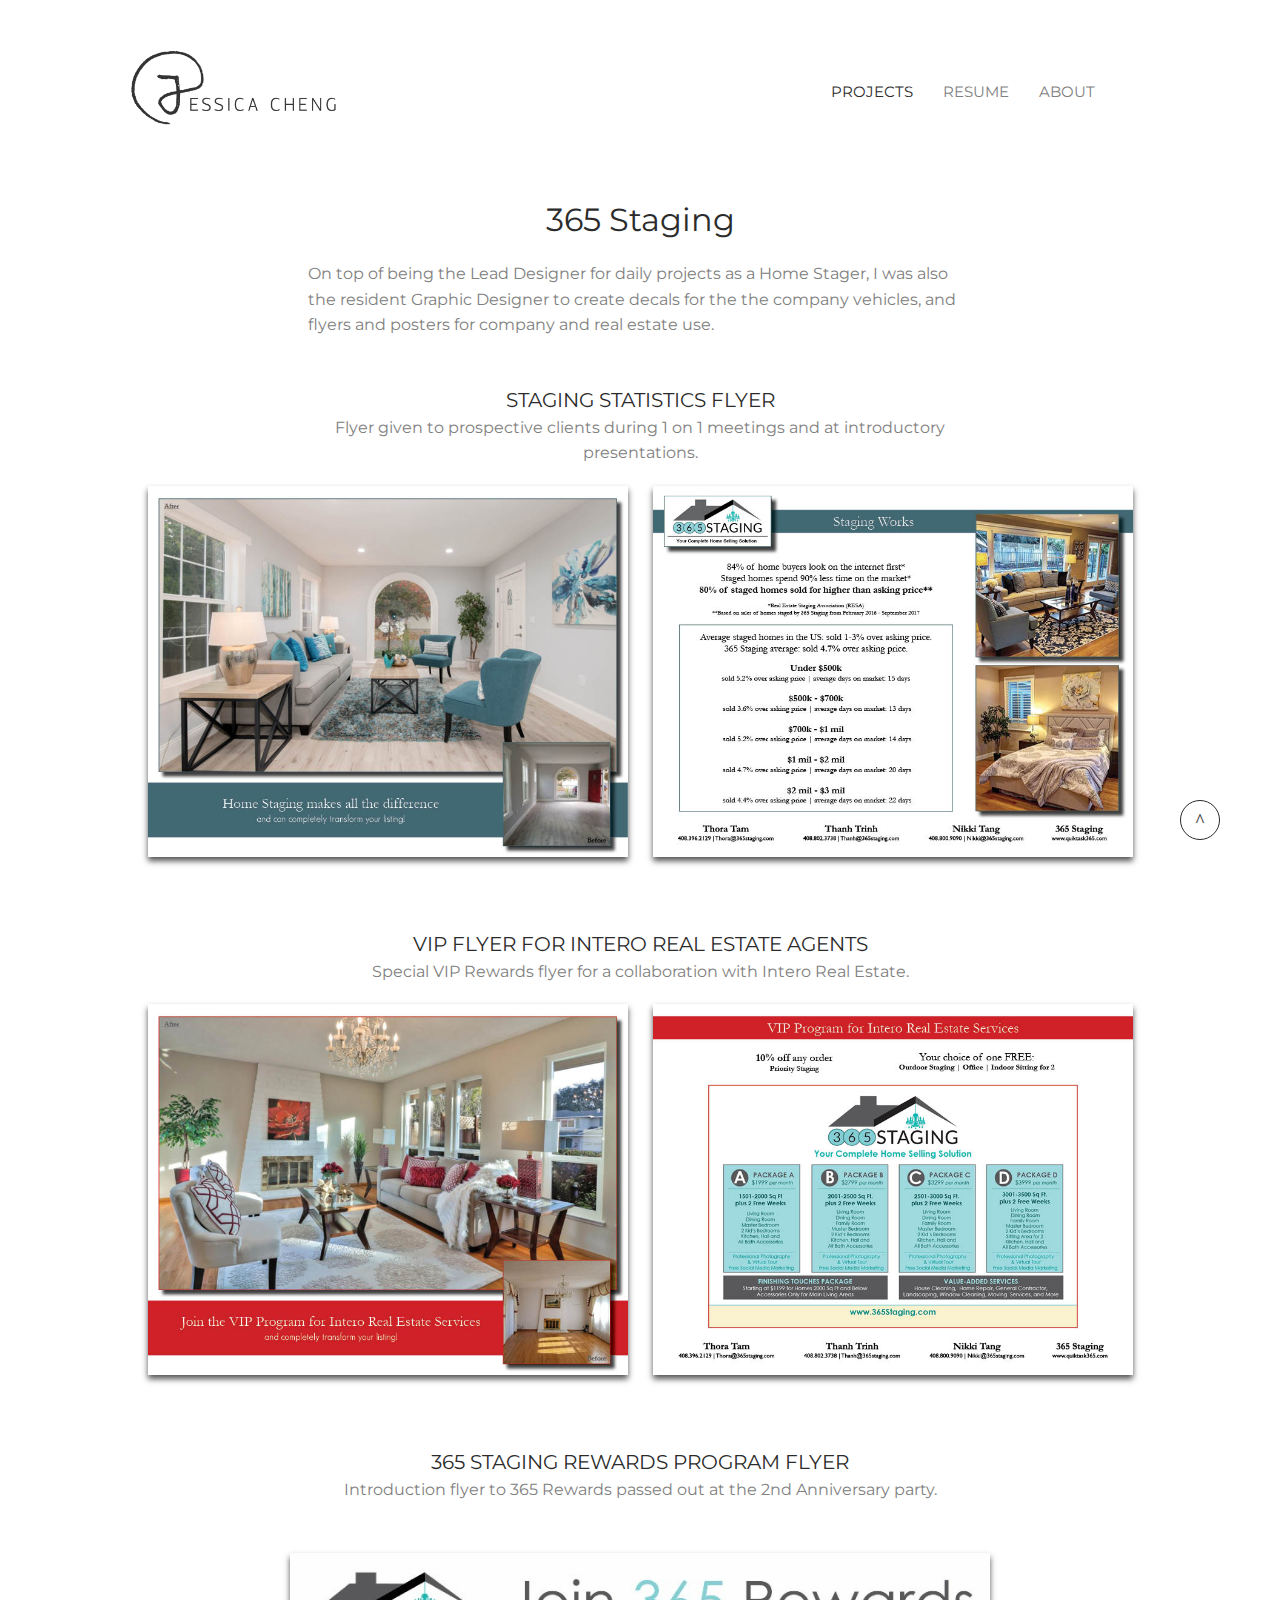
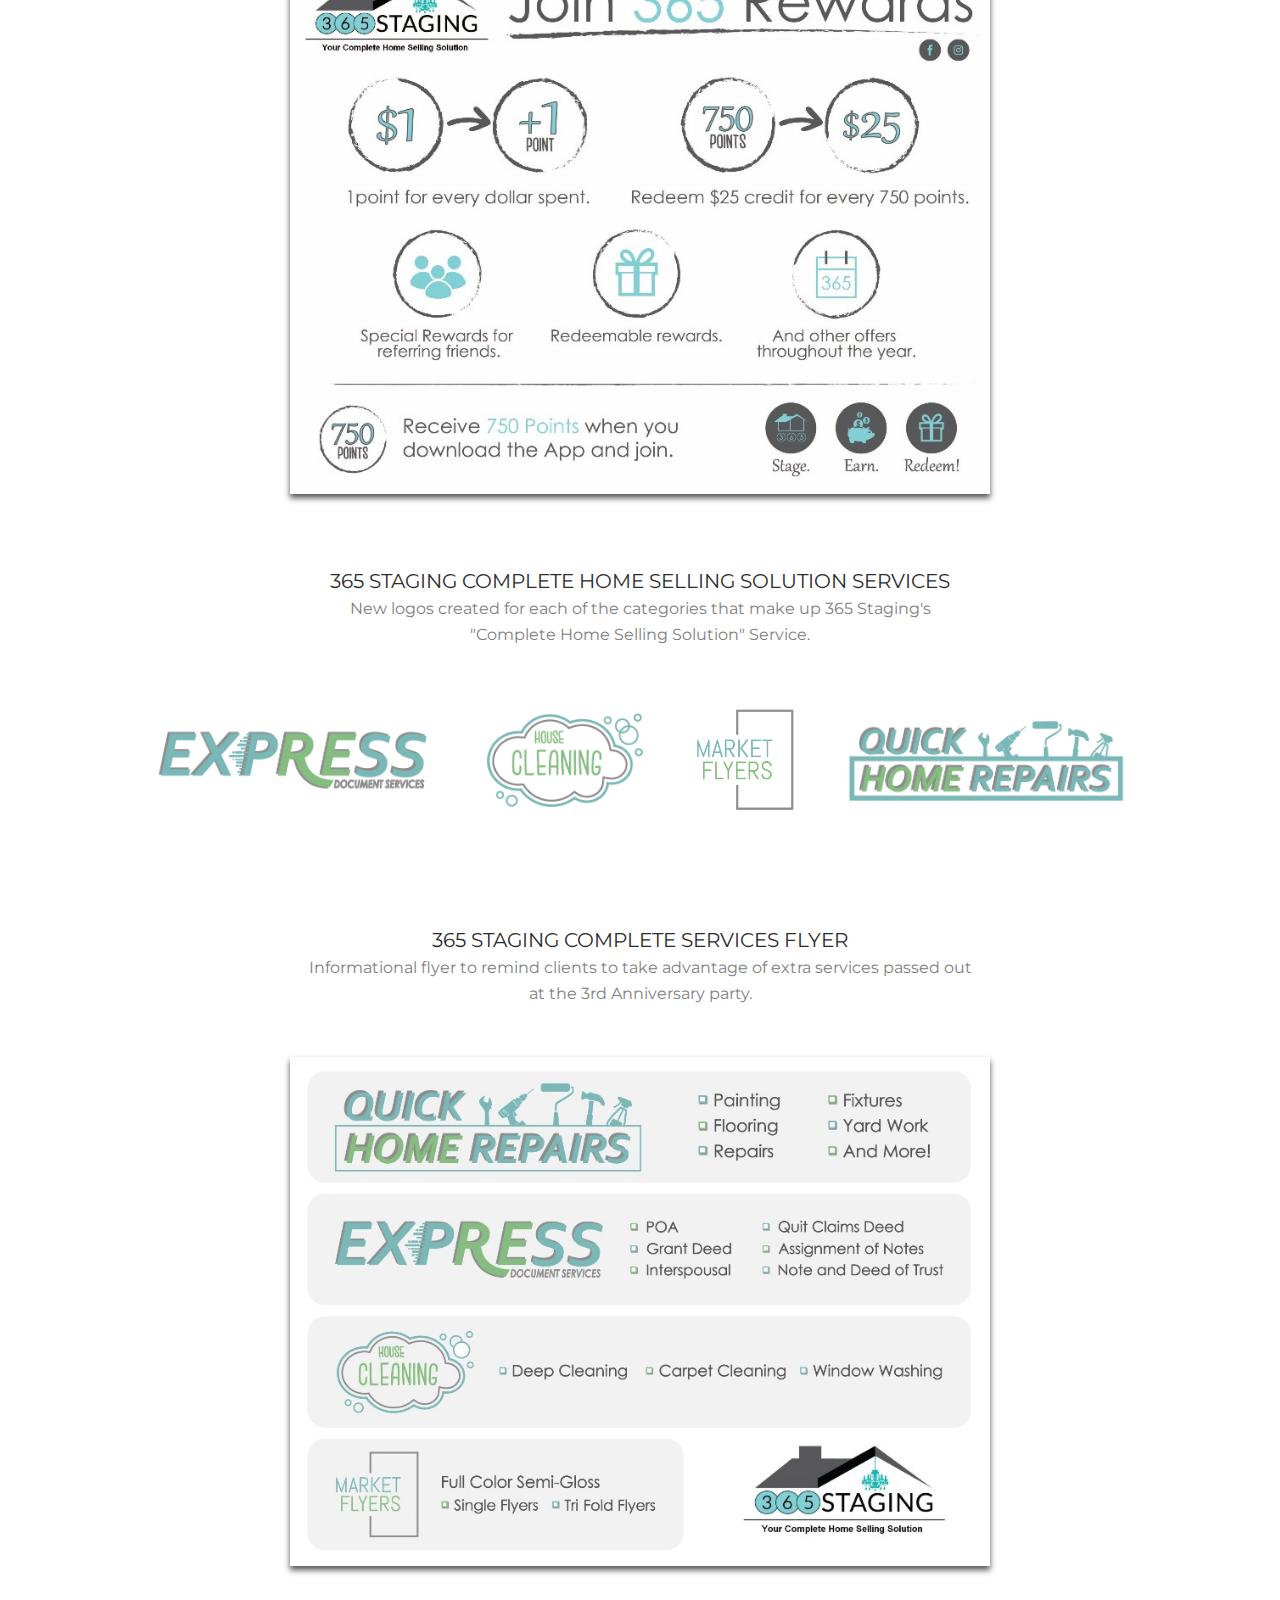
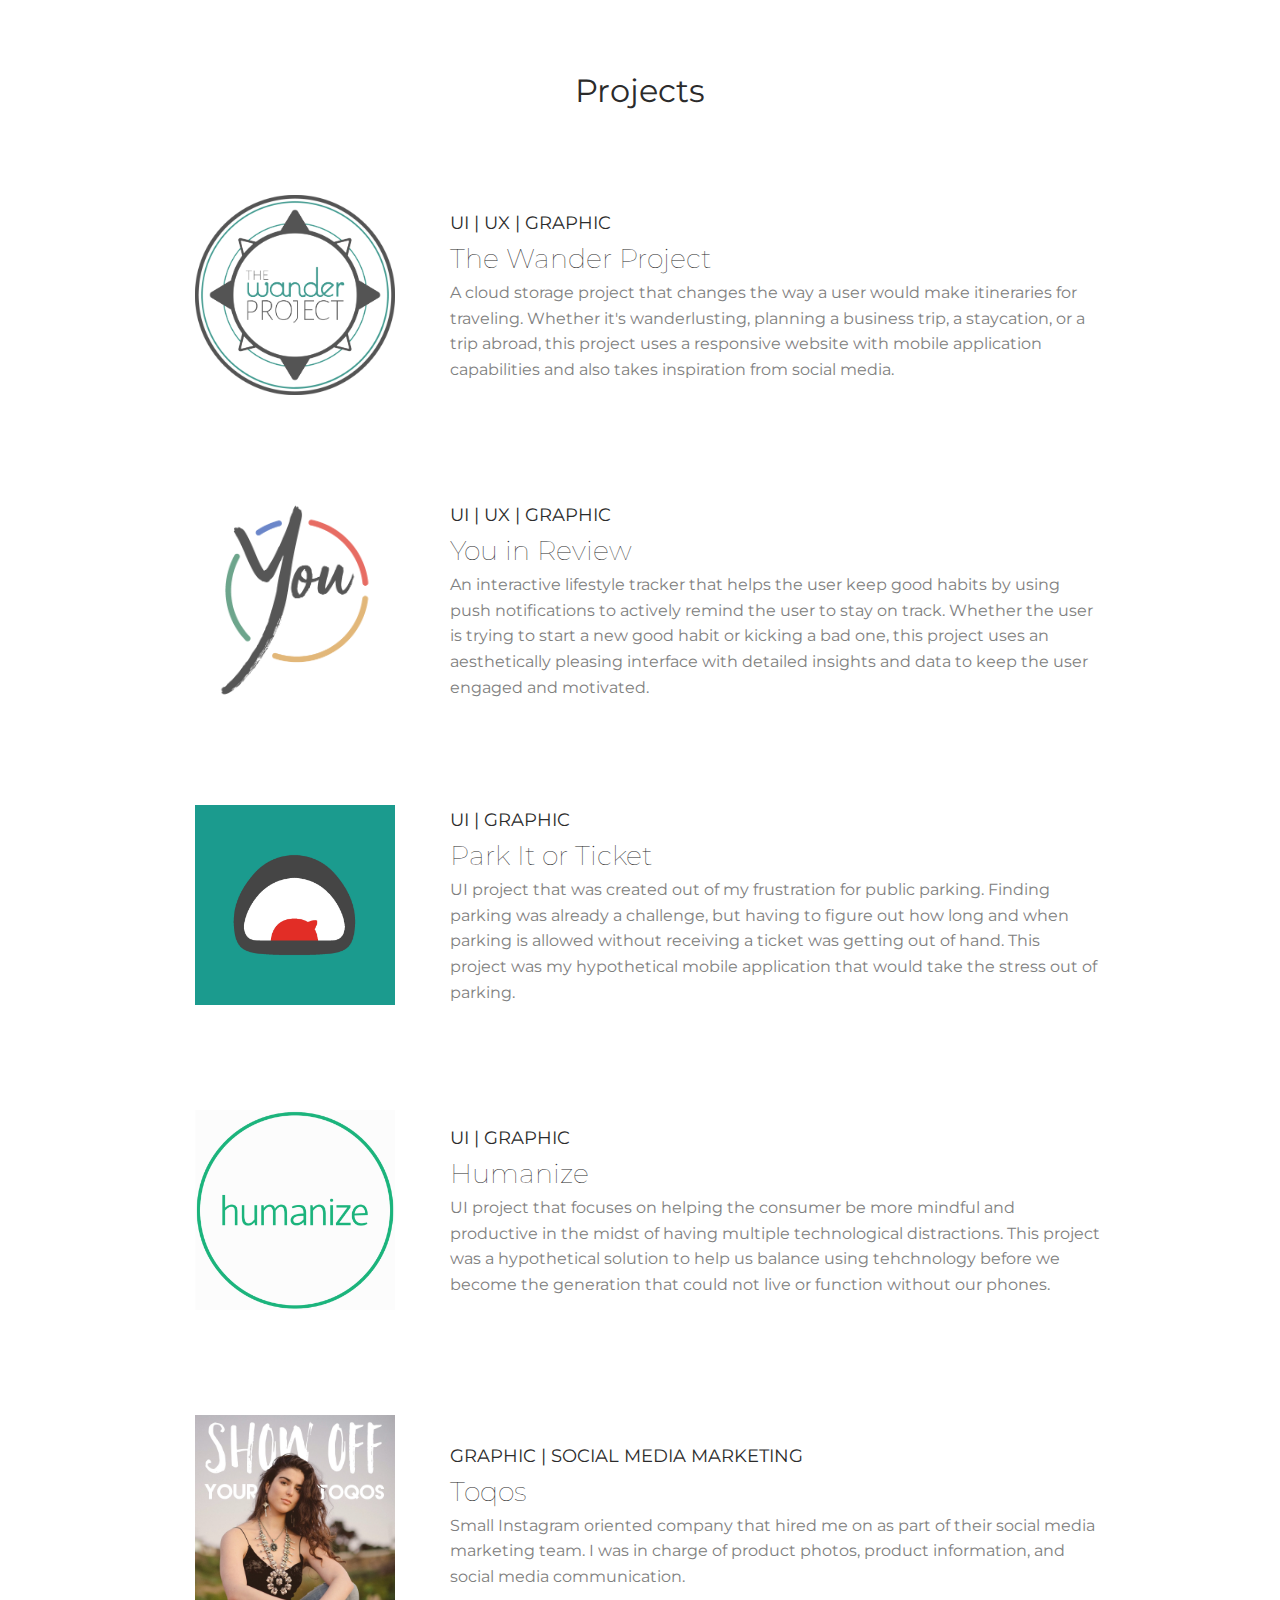
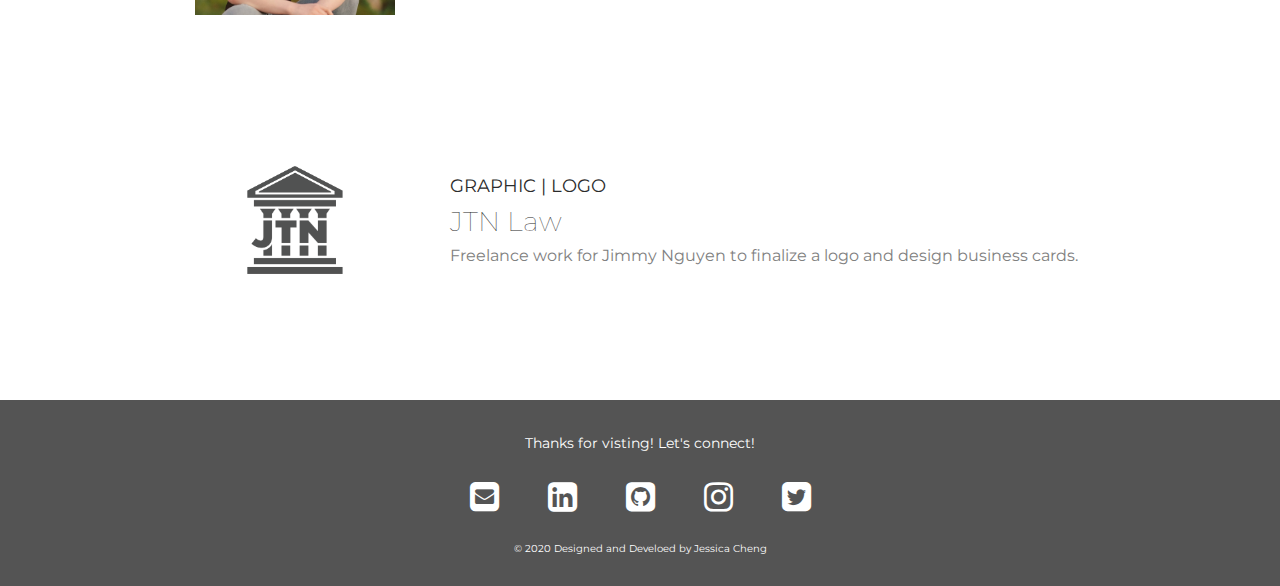
==== commit 34763f2c: "samh portfolio review revisions part 1" ====
--- a/365staging.html
+++ b/365staging.html
@@ -35,9 +35,6 @@
             <a href="resume.html">Resume</a>
           </li>
           <li>
-            <a href="https://www.instagram.com/jesykaness" target="_blank">Social</a>
-          </li>
-          <li>
             <a href="/about.html">About</a>
           </li>
         </ul>
@@ -182,7 +179,7 @@
     </main>
     <footer>
       <div class="thanks">
-        <h4>Thanks for visting!</h4>
+        <h4>Thanks for visting! Let's connect!</h4>
       </div>
       <div class="social_links">
         <ul class="social_media">
--- a/styles/main.css
+++ b/styles/main.css
@@ -38,6 +38,16 @@
   max-width: 665px;
 }
 
+.intro_name {
+  font-size: 2rem;
+}
+.intro_LA {
+  font-size: 2.2rem;
+}
+.intro_small {
+  font-size: 1.4rem;
+}
+
 h4 {
   font-size: 1.2rem;
 }
@@ -68,6 +78,11 @@
   width: 400px;
 }
 
+.navigation_list a:hover {
+  text-decoration: overline;
+}
+
+
 .navigation li {
   display: inline-block;
   font-size: 1.5rem;
@@ -80,7 +95,7 @@
   grid-template-columns: 2fr 3fr;
   grid-gap: 20px;
   justify-content: center;
-  margin-bottom: 250px;
+  margin-bottom: 120px;
   margin-top: 120px;
   width: 1020px;
 }
@@ -149,10 +164,6 @@
   margin: 30px;
 }
 
-.project_twp a:hover {
-
-}
-
 .project_twp, .project_yir, .project_humanize, .project_pioti, .project_jtnlaw, .project_toqos, .project_365 {
   align-items: center;
   display: grid;
@@ -166,21 +177,25 @@
   background-color: #545454;
   bottom: 0;
   color: #FFFFFF;
-  height: 120px;
+  height: 180px;
   padding-top: 0.6rem;
   text-align: center;
   width: 100%;
 }
 
 .thanks {
-  padding-top: 30px;
+  padding: 30px 0px 30px;
+}
+
+.thanks h4 {
+  font-size: 1.4rem;
 }
 
 .social_media {
   color: #FFFFFF;
   list-style-type: none;
-  padding: 5px;
-  font-size: 1.8rem;
+  padding: 0px 10px;
+  font-size: 3.4rem;
 }
 
 .social_media i {
@@ -189,7 +204,7 @@
 
 .social_media li {
   display: inline-block;
-  padding: 6px;
+  padding: 0px 20px 10px;
 }
 
 .copyright {
@@ -221,6 +236,75 @@
   color: #FFFFFF;
 }
 
+
+.contact_text h1 {
+  font-size: 2.6rem;
+  text-align: left;
+}
+.contact_me {
+  display: grid;
+  grid-template-columns: 1fr 1fr;
+  grid-gap: 10px;
+  justify-content: center;
+  text-align: left;
+  margin: 120px 0px;
+}
+
+.contact_text {
+  text-align: left;
+}
+.contact_form {
+  margin: 0 auto;
+  width: 400px;
+}
+.contact_form h2 {
+  font-size: 4.1rem;
+  color: #FFFFFF;
+  padding: 20px 0px;
+  text-transform: uppercase;
+}
+
+.contact_info  {
+  padding: 200px 0px;
+  width: 300px;
+}
+.contact_info h4 {
+  color: #FFFFFF;
+}
+
+input[type=text], textarea {
+  width: 420px;
+  color: #808080;
+  font-family: "Montserrat", sans-serif;
+  font-size: 15px;
+  padding: 10px;
+  border: .1px solid #808080;
+  border-radius: 10px;
+  box-sizing: border-box;
+  margin: 10px 0px;
+  outline: none;
+  resize: vertical;
+}
+
+input[type=submit] {
+  background-color: #FFFFFF;
+  font-family: "Montserrat", sans-serif;
+  font-size: 15px;
+  color: #808080;
+  margin: 10px 0px;
+  padding: 10px 15px;
+  border: .1px solid #808080;
+  border-radius: 10px;
+  cursor: pointer;
+  outline: none;
+}
+
+input[type=submit]:hover {
+  background-color: #808080;
+  color: #FFFFFF;
+  border: .1px solid #FFFFFF;
+}
+
 @media screen and (max-width: 767px) {
   .projects {
     justify-content: center;
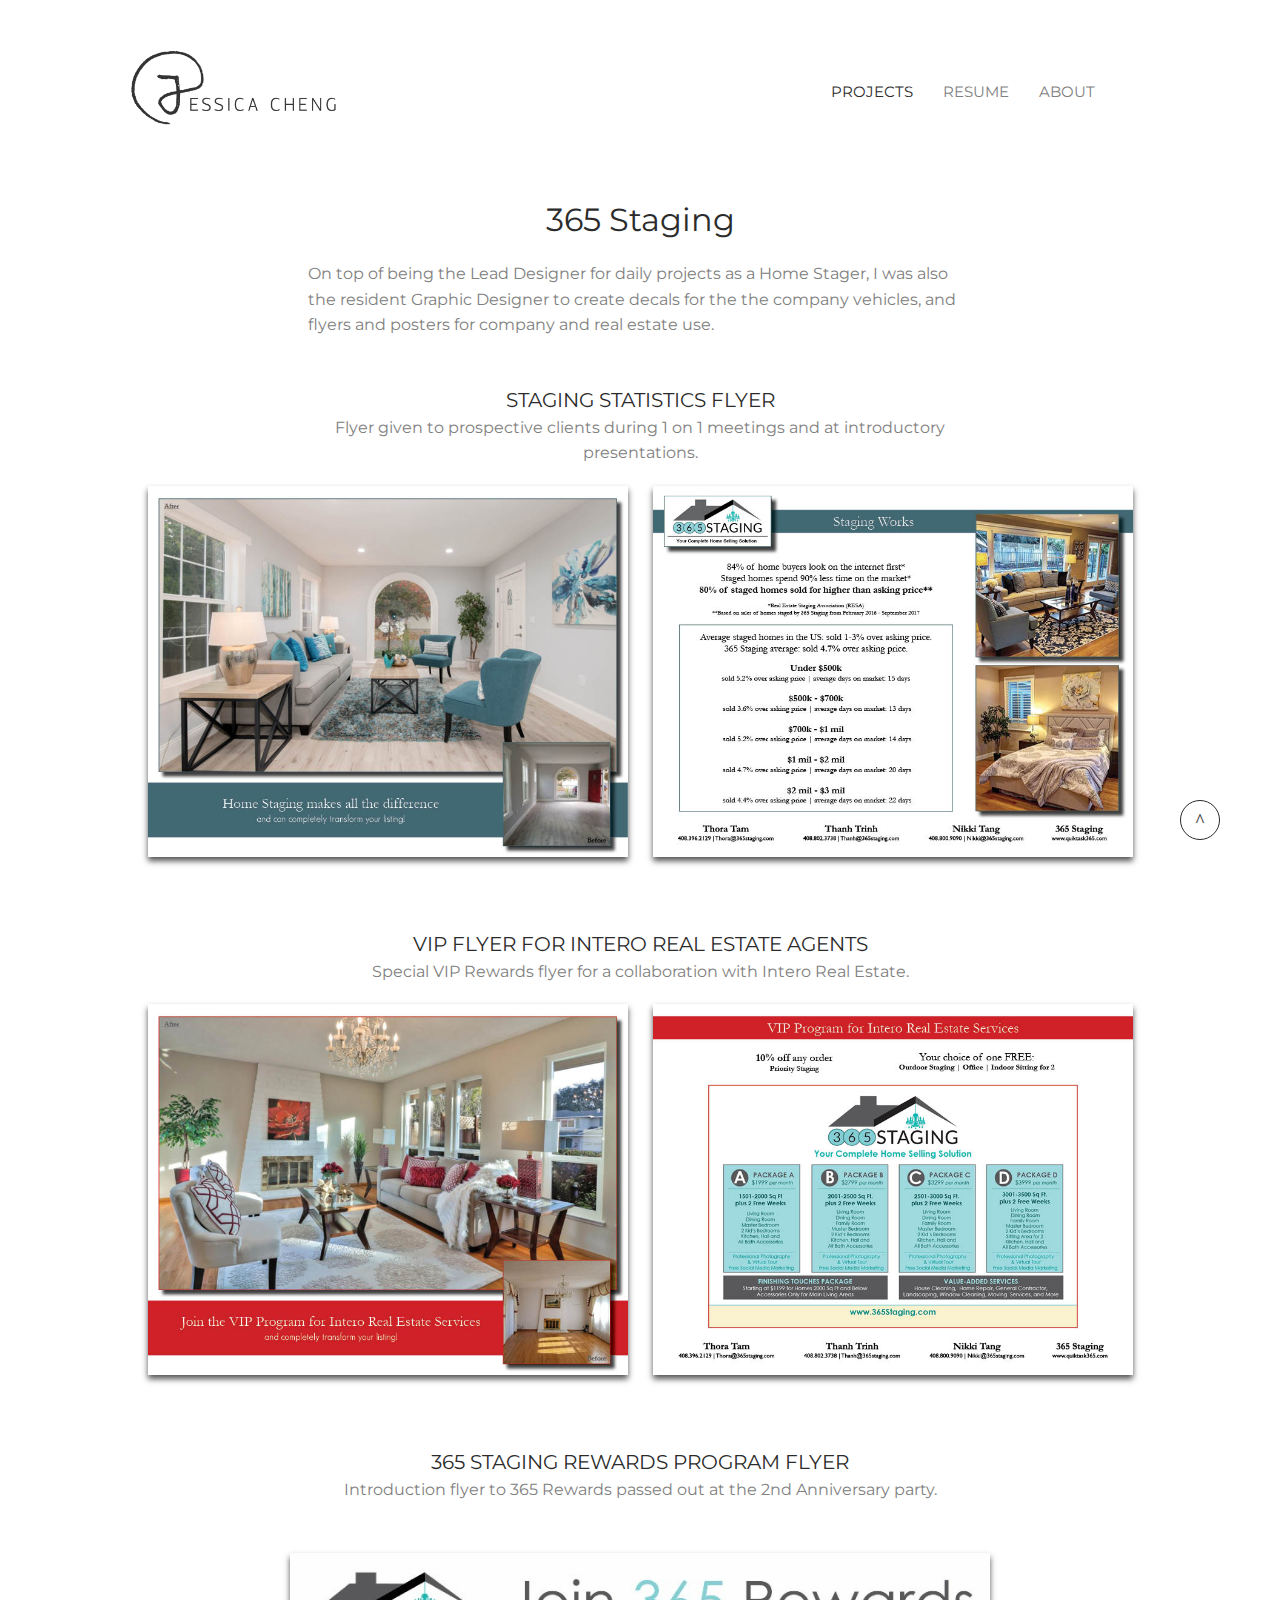
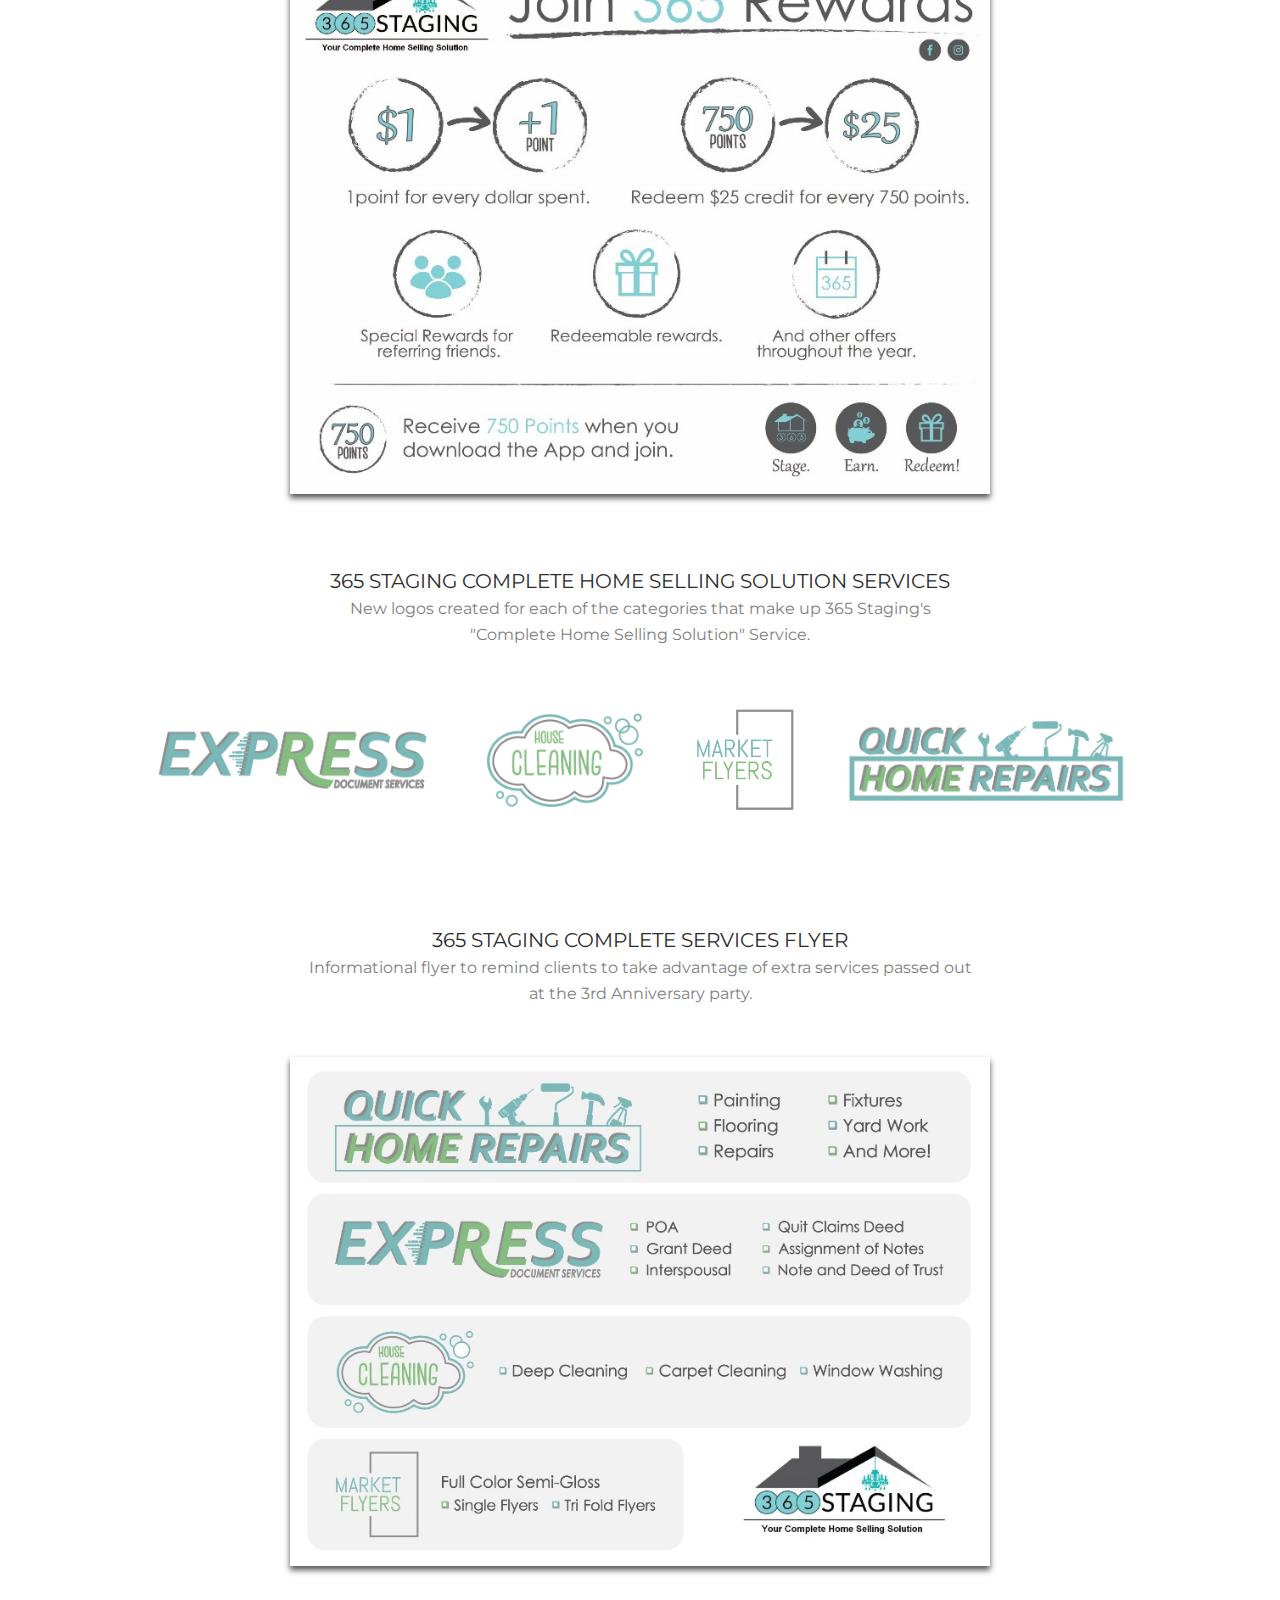
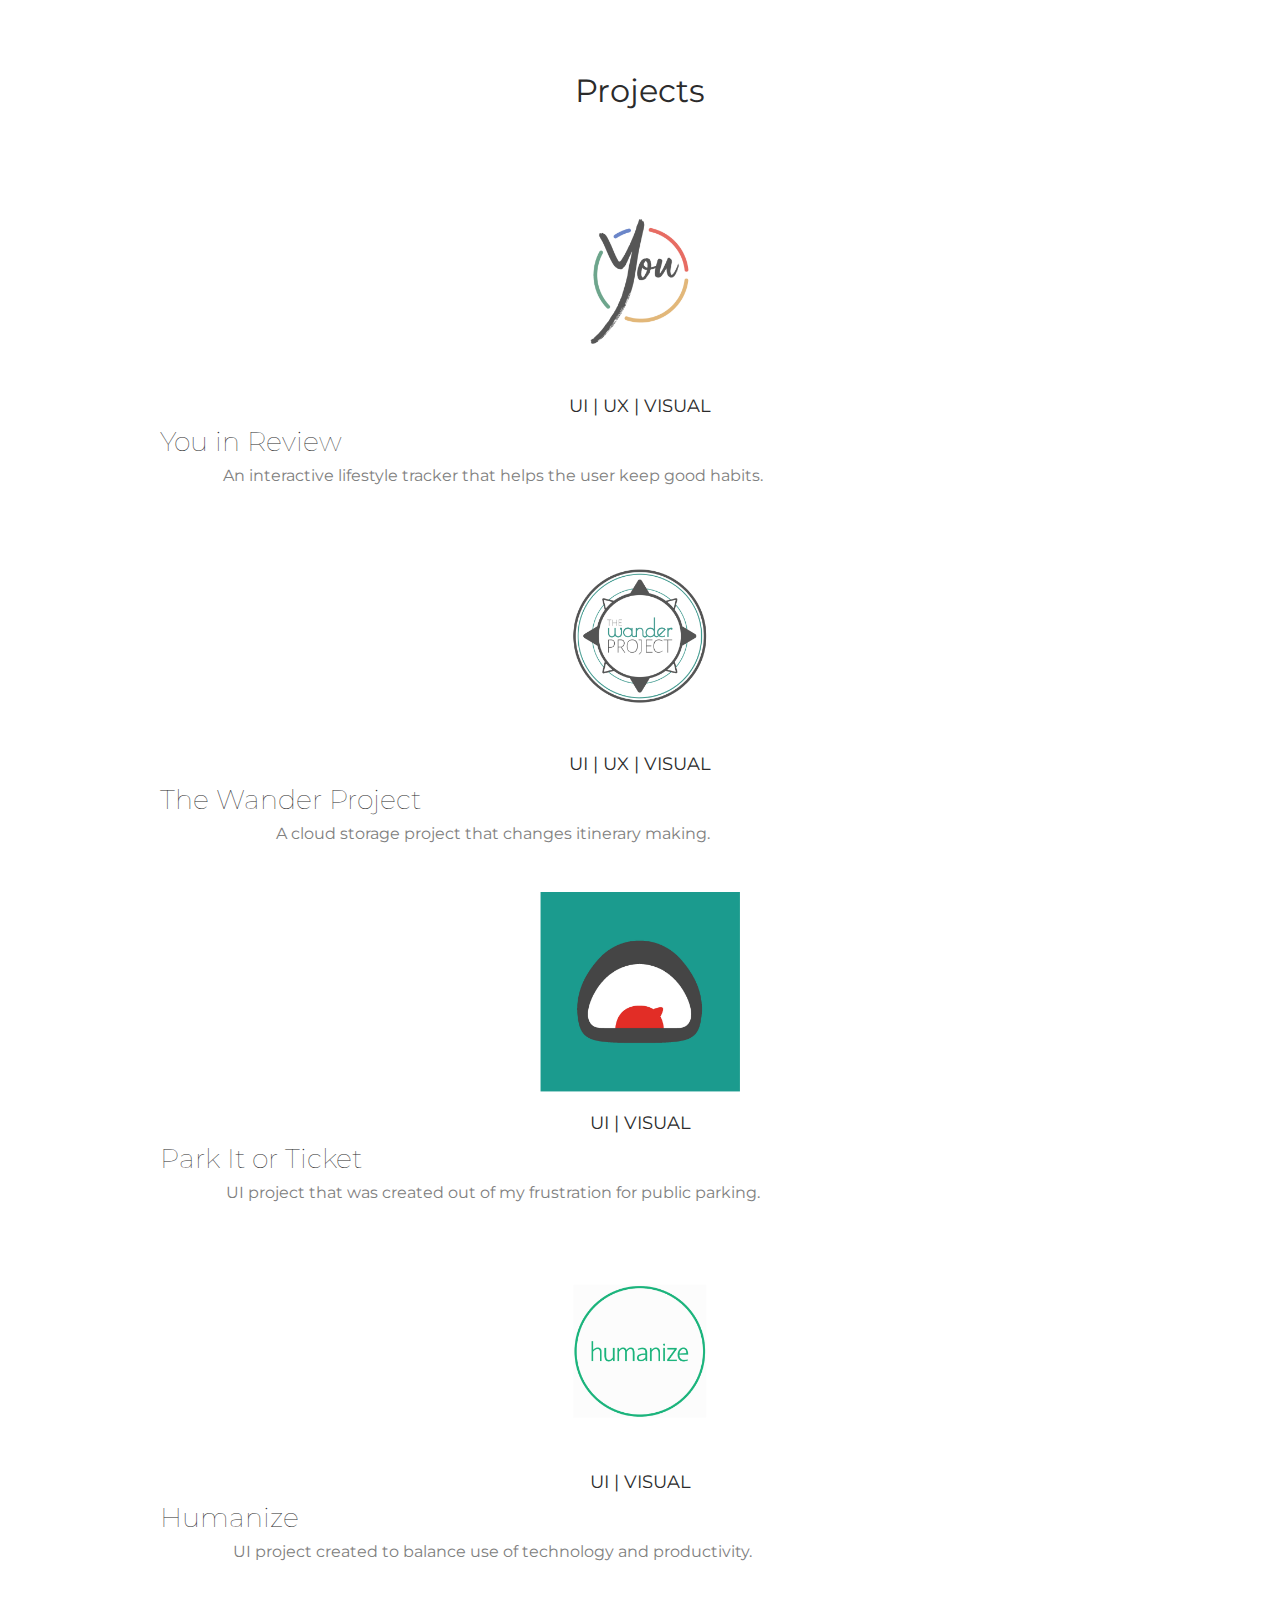
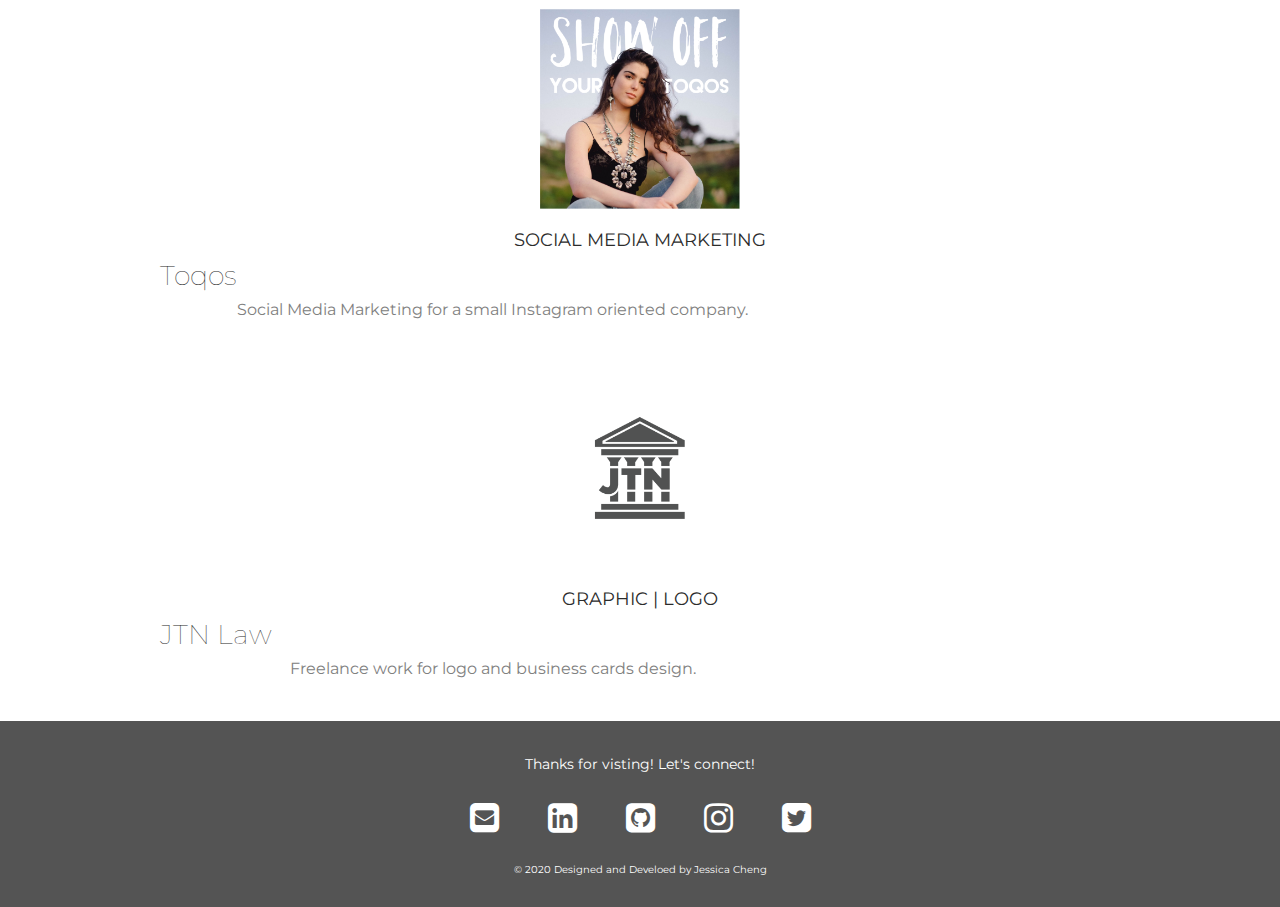
==== commit 7ca23356: "updated project icons and animations" ====
--- a/365staging.html
+++ b/365staging.html
@@ -101,82 +101,81 @@
         </div>
         <div class="project_list">
           <ul class="project_logos">
+            <li><a href="yir.html">
+              <div class="item_odd">
+                <div class="polaroid">
+                  <img class="p_whitebkgd" src="images/p_yir.png" alt="you in review logo">
+                  <div class="p_caption">
+                    <h2>UI | UX | Visual</h2>
+                    <h1>You in Review</h1>
+                    <p>An interactive lifestyle tracker that helps the user keep good habits.</p>
+                  </div>
+                </div>
+              </div>
+            </a></li>
             <li><a href="twp.html">
-              <div class="project_twp">
-                <div class="pl_twp_logo">
-                  <img src="images/twp_logo.png" alt="the wander project logo">
-                </div>
-                <div class="pl_twp_info">
-                  <h2>UI | UX | Graphic</h2>
-                  <h1>The Wander Project</h1>
-                  <p>A cloud storage project that changes the way a user would make itineraries for traveling. Whether it's wanderlusting, planning a business trip, a staycation, or a trip abroad, this project uses a responsive website with mobile application capabilities and also takes inspiration from social media.</p>
-                </div>
-              </div>
-            </a></li>
-            <li><a href="yir.html" class="shadow">
-              <div class="project_yir">
-                <div class="pl_yir_logo">
-                  <img src="images/yir_logo.png" alt="you in review logo">
-                </div>
-                <div class="pl_yir_info">
-                  <h2>UI | UX | Graphic</h2>
-                  <h1>You in Review</h1>
-                  <p>An interactive lifestyle tracker that helps the user keep good habits by using push notifications to actively remind the user to stay on track. Whether the user is trying to start a new good habit or kicking a bad one, this project uses an aesthetically pleasing interface with detailed insights and data to keep the user engaged and motivated.</p>
+              <div class="item">
+                <div class="polaroid">
+                  <img class="p_whitebkgd" src="images/p_twp.png" alt="the wander project logo">
+                  <div class="p_caption">
+                    <h2>UI | UX | Visual</h2>
+                    <h1>The Wander Project</h1>
+                    <p class="after">A cloud storage project that changes itinerary making.</p>
+                  </div>
                 </div>
               </div>
             </a></li>
             <li><a href="pioti.html">
-              <div class="project_pioti">
-                <div class="pl_pioti_logo">
-                  <img src="images/pioti_logo.jpg" alt="park it or ticket logo">
-                </div>
-                <div class="pl_pioti_info">
-                  <h2>UI | Graphic</h2>
-                  <h1>Park It or Ticket</h1>
-                  <p>UI project that was created out of my frustration for public parking. Finding parking was already a challenge, but having to figure out how long and when parking is allowed without receiving a ticket was getting out of hand. This project was my hypothetical mobile application that would take the stress out of parking.</p>
+              <div class="item">
+                <div class="polaroid">
+                  <img src="images/p_pioti.png" alt="park it or ticket logo">
+                  <div class="p_caption">
+                    <h2>UI | Visual</h2>
+                    <h1>Park It or Ticket</h1>
+                    <p>UI project that was created out of my frustration for public parking.</p>
+                  </div>
                 </div>
               </div>
             </a></li>
             <li><a href="humanize.html">
-              <div class="project_humanize">
-                <div class="pl_humanize_logo">
-                  <img src="images/humanize_logo.png" alt="humanize project logo">
-                </div>
-                <div class="pl_humanize_info">
-                  <h2>UI | Graphic</h2>
-                  <h1>Humanize</h1>
-                  <p>UI project that focuses on helping the consumer be more mindful and productive in the midst of having multiple technological distractions. This project was a hypothetical solution to help us balance using tehchnology before we become the generation that could not live or function without our phones.</p>
+              <div class="item_odd">
+                <div class="polaroid">
+                  <img class="p_whitebkgd" src="images/p_humanize.png" alt="humanize project logo">
+                  <div class="p_caption">
+                    <h2>UI | Visual</h2>
+                    <h1>Humanize</h1>
+                    <p>UI project created to balance use of technology and productivity.</p>
+                  </div>
                 </div>
               </div>
             </a></li>
             <li><a href="toqos.html">
-              <div class="project_toqos">
-                <div class="pl_toqos_logo">
-                  <img src="images/toqos_main.JPG" alt="toqos logo">
-                </div>
-                <div class="pl_toqos_info">
-                  <h2>Graphic | Social Media Marketing</h2>
-                  <h1>Toqos</h1>
-                  <p>Small Instagram oriented company that hired me on as part of their social media marketing team. I was in charge of product photos, product information, and social media communication.</p>
+              <div class="item">
+                <div class="polaroid">
+                  <img src="images/p_toqos.png" alt="toqos logo">
+                  <div class="p_caption">
+                    <h2>Social Media Marketing</h2>
+                    <h1>Toqos</h1>
+                    <p>Social Media Marketing for a small Instagram oriented company.</p>
+                  </div>
                 </div>
               </div>
             </a></li>
             <li><a href="jtnlaw.html">
-              <div class="project_jtnlaw">
-                <div class="pl_jtn_logo">
-                  <img class="white_bkgrd" src="images/jtn_logo.png">
-                </div>
-                <div class="pl_jtn_info">
-                  <h2>Graphic | Logo</h2>
-                  <h1>JTN Law</h1>
-                  <p>Freelance work for Jimmy Nguyen to finalize a logo and design business cards.</p>
+              <div class="item">
+                <div class="polaroid">
+                  <img class="p_whitebkgd" src="images/p_jtn.png">
+                  <div class="p_caption">
+                    <h2>Graphic | Logo</h2>
+                    <h1>JTN Law</h1>
+                    <p>Freelance work for logo and business cards design.</p>
+                  </div>
                 </div>
               </div>
             </a></li>
           </ul>
         </div>
-      </section>
-    </main>
+      </section>    </main>
     <footer>
       <div class="thanks">
         <h4>Thanks for visting! Let's connect!</h4>
--- a/styles/main.css
+++ b/styles/main.css
@@ -139,6 +139,7 @@
   -webkit-box-shadow: 0 6px 8px #545454;
   -moz-box-shadow: 0 6px 8px #545454;
   box-shadow: 0 6px 8px #545454;
+  transition-duration: .5s;
 }
 
 .project_list p {
@@ -286,7 +287,7 @@
   resize: vertical;
 }
 
-input[type=submit] {
+button[type=submit] {
   background-color: #FFFFFF;
   font-family: "Montserrat", sans-serif;
   font-size: 15px;
@@ -299,7 +300,7 @@
   outline: none;
 }
 
-input[type=submit]:hover {
+button[type=submit]:hover {
   background-color: #808080;
   color: #FFFFFF;
   border: .1px solid #FFFFFF;
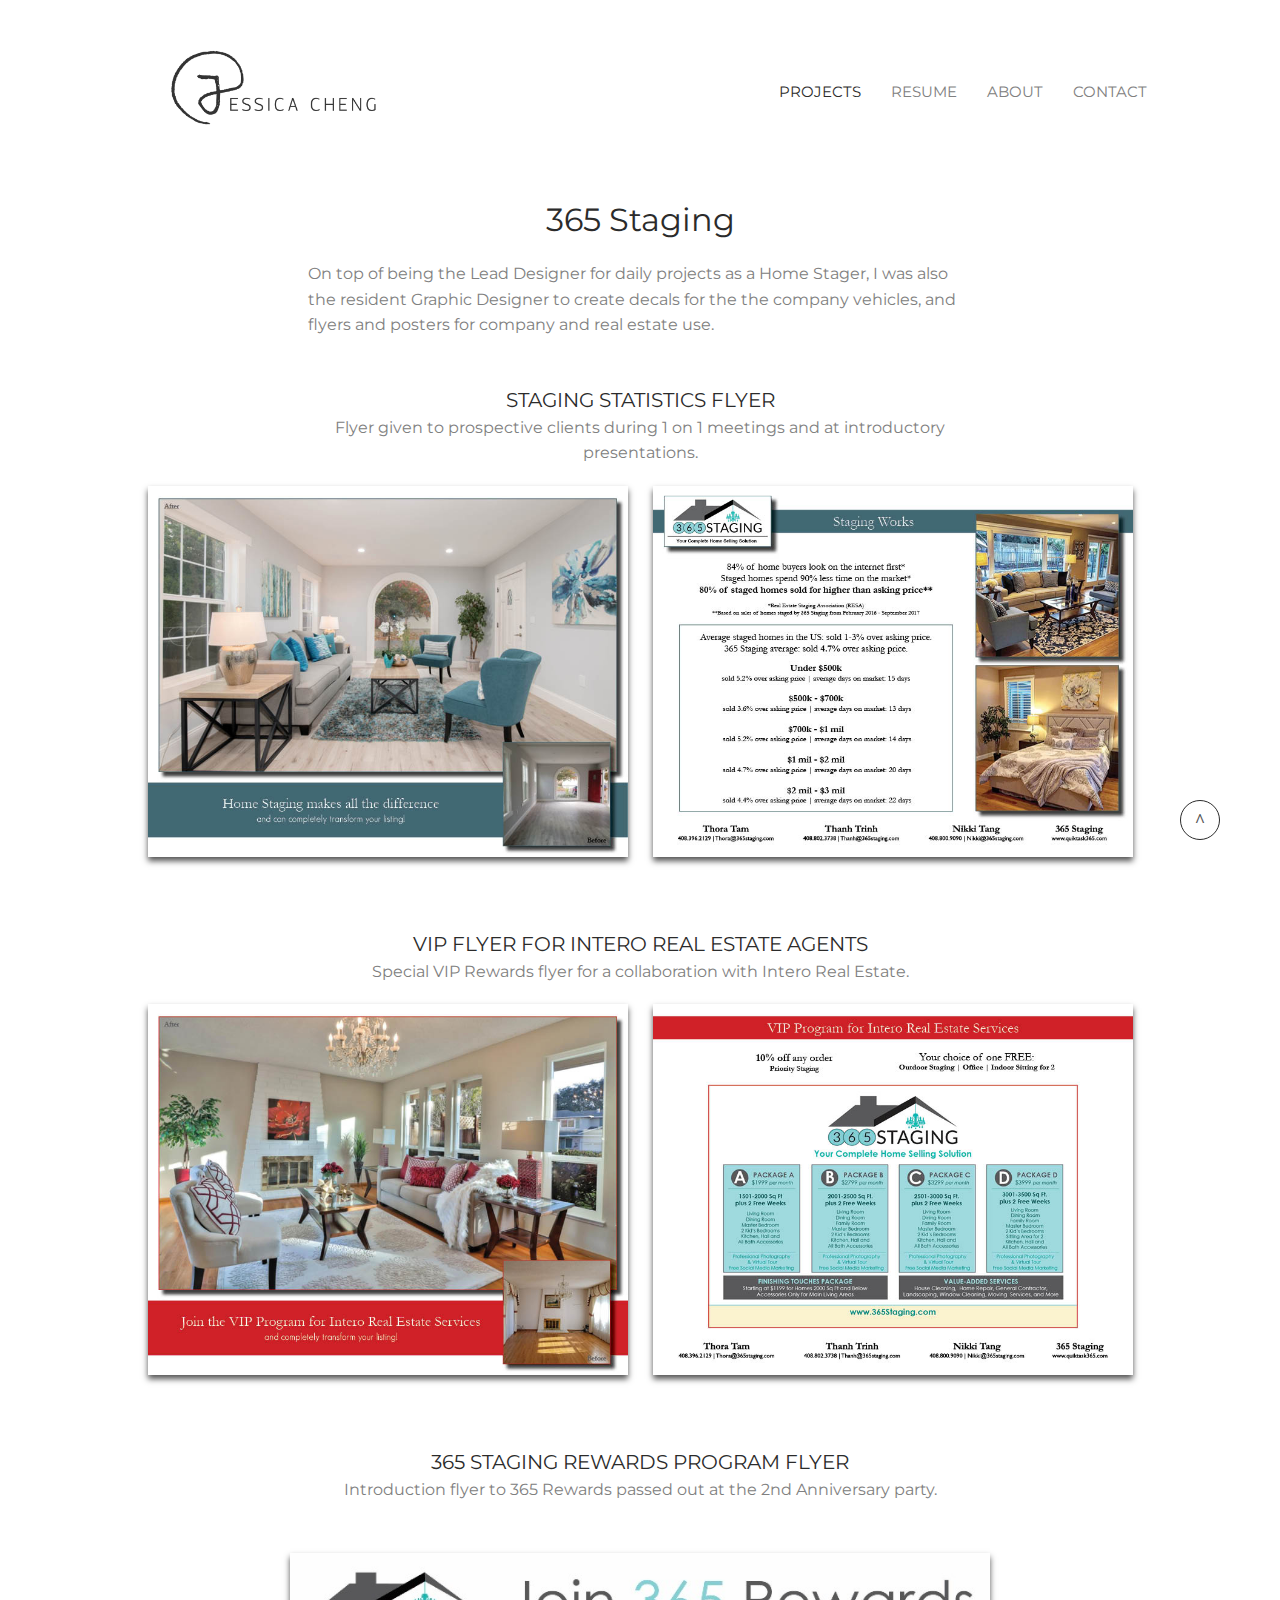
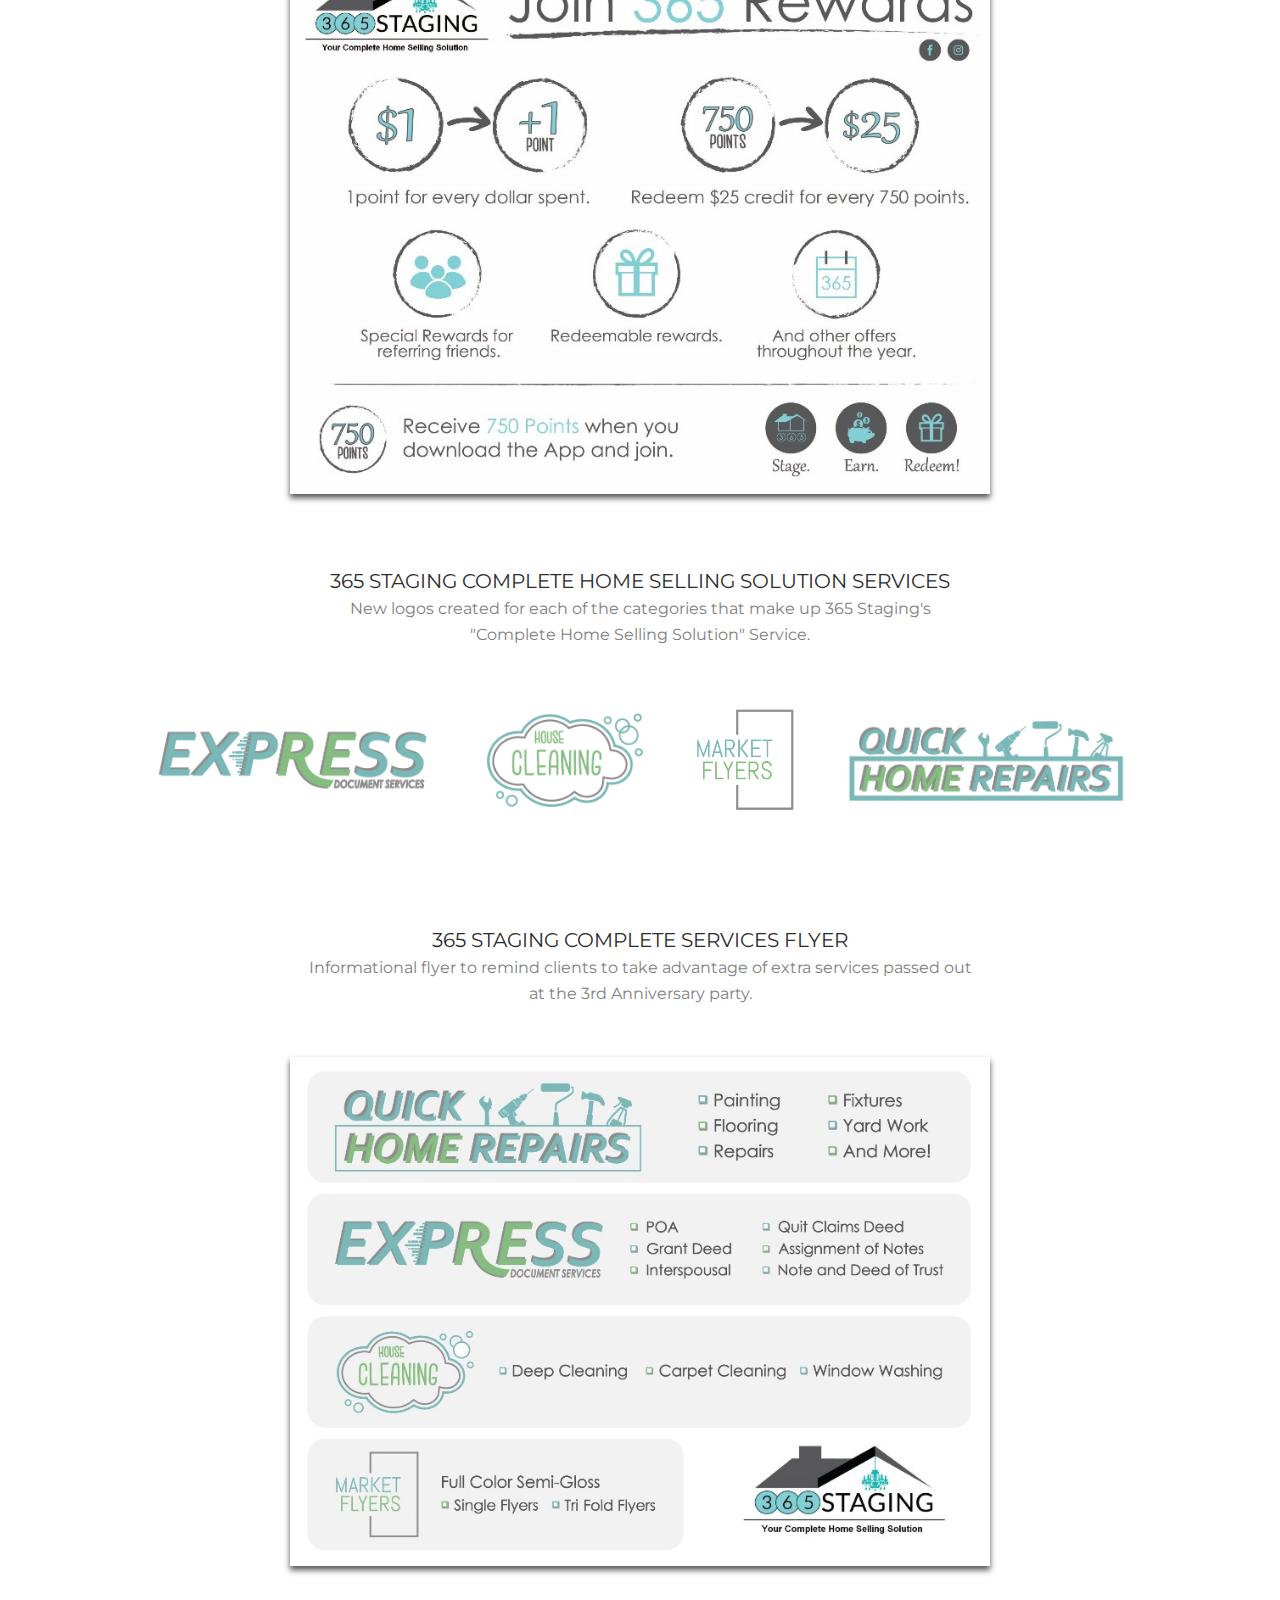
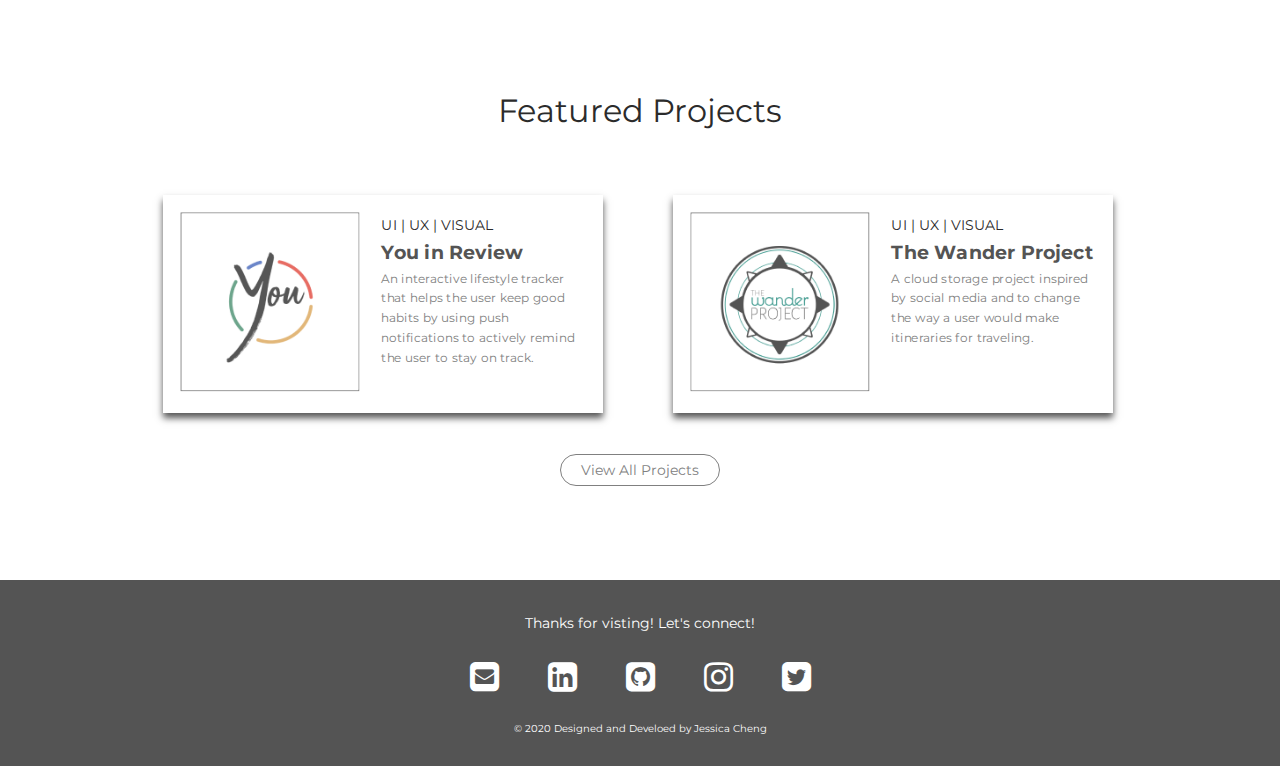
==== commit a8f06f20: "portfolio aesthetic revisions and contact form." ====
--- a/365staging.html
+++ b/365staging.html
@@ -29,13 +29,16 @@
         </a>
         <ul class="navigation_list">
           <li>
-            <a class="current" href="#project_section">Projects</a>
+            <a class="current" href="projects.html">Projects</a>
           </li>
           <li>
             <a href="resume.html">Resume</a>
           </li>
           <li>
             <a href="/about.html">About</a>
+          </li>
+          <li>
+            <a href="contact.html">Contact</a>
           </li>
         </ul>
       </div>
@@ -97,24 +100,52 @@
       </section>
       <section class="projects" id="project_section">
         <div class="projects_title">
-        <h1>Projects</h1>
+        <h1>Featured Projects</h1>
         </div>
         <div class="project_list">
           <ul class="project_logos">
             <li><a href="yir.html">
-              <div class="item_odd">
+              <div class="item" id="content-desktop">
+                <div class="polaroid p_featured">
+                  <div class="p_feat_pic">
+                    <img class="p_whitebkgd" src="images/p_yirf.png" alt="you in review logo">
+                  </div>
+                  <div class="p_feat_text">
+                    <h2>UI | UX | Visual</h2>
+                    <h1>You in Review</h1>
+                    <p>An interactive lifestyle tracker that helps the user keep good habits by using push notifications to actively remind the user to stay on track.</p>
+                  </div>
+                </div>
+              </div>
+            </a></li>
+            <li><a href="yir.html">
+              <div class="item" id="content-mobile">
                 <div class="polaroid">
                   <img class="p_whitebkgd" src="images/p_yir.png" alt="you in review logo">
                   <div class="p_caption">
                     <h2>UI | UX | Visual</h2>
                     <h1>You in Review</h1>
                     <p>An interactive lifestyle tracker that helps the user keep good habits.</p>
-                  </div>
+                </div>
                 </div>
               </div>
             </a></li>
             <li><a href="twp.html">
-              <div class="item">
+              <div class="item" id="content-desktop">
+                <div class="polaroid p_featured">
+                  <div class="p_feat_pic">
+                    <img class="p_whitebkgd" src="images/p_twpf.png" alt="the wander project logo">
+                  </div>
+                  <div class="p_feat_text">
+                    <h2>UI | UX | Visual</h2>
+                    <h1>The Wander Project</h1>
+                    <p>A cloud storage project inspired by social media and to change the way a user would make itineraries for traveling.</p>
+                  </div>
+                </div>
+              </div>
+            </a></li>
+            <li><a href="twp.html">
+              <div class="item" id="content-mobile">
                 <div class="polaroid">
                   <img class="p_whitebkgd" src="images/p_twp.png" alt="the wander project logo">
                   <div class="p_caption">
@@ -125,57 +156,13 @@
                 </div>
               </div>
             </a></li>
-            <li><a href="pioti.html">
-              <div class="item">
-                <div class="polaroid">
-                  <img src="images/p_pioti.png" alt="park it or ticket logo">
-                  <div class="p_caption">
-                    <h2>UI | Visual</h2>
-                    <h1>Park It or Ticket</h1>
-                    <p>UI project that was created out of my frustration for public parking.</p>
-                  </div>
-                </div>
-              </div>
-            </a></li>
-            <li><a href="humanize.html">
-              <div class="item_odd">
-                <div class="polaroid">
-                  <img class="p_whitebkgd" src="images/p_humanize.png" alt="humanize project logo">
-                  <div class="p_caption">
-                    <h2>UI | Visual</h2>
-                    <h1>Humanize</h1>
-                    <p>UI project created to balance use of technology and productivity.</p>
-                  </div>
-                </div>
-              </div>
-            </a></li>
-            <li><a href="toqos.html">
-              <div class="item">
-                <div class="polaroid">
-                  <img src="images/p_toqos.png" alt="toqos logo">
-                  <div class="p_caption">
-                    <h2>Social Media Marketing</h2>
-                    <h1>Toqos</h1>
-                    <p>Social Media Marketing for a small Instagram oriented company.</p>
-                  </div>
-                </div>
-              </div>
-            </a></li>
-            <li><a href="jtnlaw.html">
-              <div class="item">
-                <div class="polaroid">
-                  <img class="p_whitebkgd" src="images/p_jtn.png">
-                  <div class="p_caption">
-                    <h2>Graphic | Logo</h2>
-                    <h1>JTN Law</h1>
-                    <p>Freelance work for logo and business cards design.</p>
-                  </div>
-                </div>
-              </div>
-            </a></li>
           </ul>
         </div>
-      </section>    </main>
+        <div class="viewprojects">
+          <a class= "vbutton" href="projects.html">View All Projects</a>
+        </div>
+      </section>
+    </main>
     <footer>
       <div class="thanks">
         <h4>Thanks for visting! Let's connect!</h4>
@@ -183,7 +170,7 @@
       <div class="social_links">
         <ul class="social_media">
           <li>
-            <a href="https://docs.google.com/forms/d/e/1FAIpQLSedX6MMGpeOHHex8wvXs9cm5r6HhuBjZbUA-mQmALXyWSUMWA/viewform?usp=sf_link" target="_blank">
+            <a href="contact.html">
               <i class="fa fa-envelope-square" aria-hidden="true"></i>
             </a>
           </li>
--- a/styles/main.css
+++ b/styles/main.css
@@ -69,6 +69,7 @@
 .logo {
   float: left;
   height: 75px;
+  margin: 0px 40px;
 }
 .navigation_list {
   float: right;
@@ -95,9 +96,9 @@
   grid-template-columns: 2fr 3fr;
   grid-gap: 20px;
   justify-content: center;
+  margin: 0 auto;
   margin-bottom: 120px;
   margin-top: 120px;
-  width: 1020px;
 }
 
 .hello_image img {
@@ -106,72 +107,167 @@
   padding: 15px 15px 40px;
   text-align: center;
   text-decoration: none;
-  -webkit-box-shadow: 0 4px 6px #545454;
-  -moz-box-shadow: 0 4px 6px #545454;
-  box-shadow: 0 4px 6px #545454;
-  -webkit-transform: rotate(-6deg);
-  -moz-transform: rotate(-6deg);
-}
-
-.hello_text {
-  justify-content: center;
-  margin: 0 auto;
-  padding-top: 60px;
-}
-
-.hello_text h1 {
-  text-align: left;
-}
-
-.projects {
-  margin-bottom: 40px;
-  text-align: center;
-}
-
-.projects_title {
-  padding-bottom: 20px;
-}
-
-.project_twp, .project_yir, .project_pioti, .project_humanize, .project_toqos, .project_365, .project_jtnlaw {
-  padding: 20px;
-}
-.project_twp:hover, .project_yir:hover, .project_pioti:hover, .project_humanize:hover, .project_toqos:hover, .project_365:hover, .project_jtnlaw:hover {
   -webkit-box-shadow: 0 6px 8px #545454;
   -moz-box-shadow: 0 6px 8px #545454;
   box-shadow: 0 6px 8px #545454;
-  transition-duration: .5s;
-}
-
-.project_list p {
-  margin: 0;
-}
-.project_list h1 {
-  font-size: 2.7rem;
-  font-weight: lighter;
+  -webkit-transform: rotate(-6deg);
+  -moz-transform: rotate(-6deg);
+}
+
+.hello_text {
+  justify-content: center;
+  margin: 0px 20px;
+}
+
+.hello_text h1 {
+  text-align: left;
+}
+
+.projects {
+  justify-content: center;
+  margin: 0 auto;
+  margin: 100px 0px;
+  text-align: center;
+  width: 100%;
+}
+
+.projects_title {
+  padding-bottom: 50px;
+}
+
+.project_list p, .project_list_featured p, .pproject_list p {
+  font-size: 1.4rem;
+  margin: 0 auto;
+  width: 240px;
+}
+.project_list h1, .project_list_featured h1, .pproject_list h1 {
+  color: #545454;
+  font-size: 2.2rem;
+  font-weight: bold;
   padding: 5px 0px 5px 0px;
-  text-align: left;
-}
-.project_list h2 {
-  font-size: 1.8rem;
-}
-
-.project_list img {
+  text-align: center;
+}
+.project_list h2, .project_list_featured h2, .pproject_list h2 {
+  font-size: 1.6rem;
+}
+
+.project_list li, .project_list_featured li, .pproject_list li {
+  display: inline-grid;
+  list-style: none;
+  margin: 0 auto;
+}
+
+.polaroid {
+  padding: 5px;
+  -webkit-box-shadow: 0 6px 8px #545454;
+  -moz-box-shadow: 0 6px 8px #545454;
+  box-shadow: 0 6px 8px #545454;
+}
+
+.polaroid_pic {
+  max-width: 240px;
   margin: 15px;
-  height: 200px;
-}
-
-.project_list li {
-  list-style: none;
-  margin: 30px;
-}
-
-.project_twp, .project_yir, .project_humanize, .project_pioti, .project_jtnlaw, .project_toqos, .project_365 {
-  align-items: center;
+}
+
+.p_feat_pic {
+  margin: 15px;
+}
+
+.polaroid_picf {
+  max-width: 200px;
+  margin: 15px;
+}
+
+.ppolaroid_pic {
+  max-width: 180px;
+  padding: 5px;
+}
+
+.p_caption {
+  padding-bottom: 15px;
+}
+
+.p_whitebkgd {
+  border: 1px solid #808080;
+}
+
+.p_featured {
   display: grid;
   grid-template-columns: 1fr 3fr;
-  grid-gap: 40px;
-  justify-content: center;
-  text-align: left;
+  grid-gap: 10px;
+  justify-content: center;
+  text-align: left;
+  max-width: 490px;
+}
+
+.pp_featured {
+  display: grid;
+  grid-template-columns: 1fr 3fr;
+  grid-gap: 10px;
+  justify-content: center;
+  text-align: left;
+  max-width: 760px;
+}
+
+.p_feat_text {
+  padding-top: 20px;
+}
+
+.p_feat_text h1 {
+  text-align: left;
+}
+
+.p_feat_text h3, .p_caption h3 {
+  color: #808080;
+  font-size: 1.6rem;
+  font-weight: bold;
+  letter-spacing: 4.2px;
+  text-transform: uppercase;
+  line-height: normal;
+  padding-bottom: 15px;
+}
+
+.p_feat_text p {
+  width: auto;
+  padding-right: 15px;
+}
+
+#content-desktop {display: block;}
+#content-mobile {display: none;}
+
+.item .polaroid:before {
+  content: '';
+  position: absolute;
+  z-index: -1;
+  transition: all 0.35s;
+}
+.item {
+  transform: scale(0.88, 0.88);
+  transition: all 0.35s;
+}
+.item .polaroid:before {
+  transform: rotate(6deg);
+  height: 20%;
+  width: 47%;
+  bottom: 10px;
+  right: 12px;
+}
+
+.item:hover, .item_odd:hover {
+  filter: none;
+  transform: scale(1, 1) rotate(0deg) !important;
+  transition: all 0.35s;
+}
+.item:hover .polaroid:before, .item_odd:hover .polaroid:before {
+  content: '';
+  position: absolute;
+  z-index: -1;
+  transform: rotate(0deg);
+  height: 90%;
+  width: 90%;
+  bottom: 0%;
+  right: 5%;
+  transition: all 0.35s;
 }
 
 footer {
@@ -237,6 +333,23 @@
   color: #FFFFFF;
 }
 
+.vbutton {
+  background-color: #FFFFFF;
+  border: .1px solid #808080;
+  border-radius: 20px;
+  font-size: 14px;
+  padding: 6px 20px;
+}
+
+.vbutton:hover {
+  background-color: #2B2B2B;
+  border: .1px solid #2B2B2B;
+  color: #FFFFFF;
+}
+
+.viewprojects, .contact_b {
+  margin: 30px 0px;
+}
 
 .contact_text h1 {
   font-size: 2.6rem;
@@ -301,7 +414,7 @@
 }
 
 button[type=submit]:hover {
-  background-color: #808080;
+  background-color: #2B2B2B;
   color: #FFFFFF;
   border: .1px solid #FFFFFF;
 }
@@ -361,32 +474,87 @@
     width: 100%;
   }
 
-  .project_twp, .project_yir, .project_humanize, .project_pioti, .project_jtnlaw, .project_toqos, .project_365 {
-    display: inline;
-    justify-content: center;
+  .project_list p, .pproject_list p {
+    display: none;
+  }
+  .project_list h1, .pproject_list h1 {
     text-align: center;
-    padding: 0px;
-  }
-  .project_list p {
-    display: none;
-  }
-  .project_list h1 {
-    text-align: center;
-  }
-  .project_list li {
-    margin-bottom: 20px;
-  }
-  .project_logos img {
+  }
+  .project_list, .pproject_list {
+    margin-bottom: 50px;
+  }
+
+  .polaroid {
     height: auto;
-    margin-bottom: 35px;
-    width: 80%;
-  }
+    padding: 5px;
+  }
+
+  .project_list li, .pproject_list li {
+    display: inline-grid;
+    list-style: none;
+    margin: 12px 0px;
+  }
+
+  .polaroid img {
+    width: 85%;
+    margin: 15px;
+  }
+
+  #content-desktop {display: none;}
+  #content-mobile {display: block;}
+
   #myBtn {
     bottom: 40px;
     right: 40px;
 }
 
-@media screen and (min-width: 768px) and (max-width: 1024px) {
+footer {
+  background-color: #545454;
+  bottom: 0;
+  color: #FFFFFF;
+  height: 180px;
+  padding-top: 0.6rem;
+  text-align: center;
+  width: 100%;
+}
+
+.social_media {
+  font-size: 3rem;
+}
+
+.social_media li {
+  padding: 0px 12px 10px;
+}
+
+.p_featured {
+  display: flex;
+  justify-content: center;
+  text-align: left;
+  max-width: 925px;
+}
+
+.contact_me {
+  display: grid;
+  grid-template-columns: auto;
+  justify-content: center;
+  margin: 0 auto;
+  width: 85%;
+}
+
+.contact_text {
+  margin-bottom: 20px;
+}
+
+.contact_form {
+  margin-bottom: 20px;
+  width: 100%;
+}
+
+input[type=text], textarea {
+  width: 100%;
+}
+
+@media only screen and (min-device-width: 768px) and (max-device-width: 1024px) {
   .hello, .projects {
     justify-content: center;
     margin: 0 auto;
@@ -409,14 +577,29 @@
   .navigation li {
     padding: 10px;
   }
+
   .hello {
-    padding-bottom: 80px;
-    margin-top: 80px;
-  }
+    display: inline-grid;
+    grid-template-columns: auto;
+    justify-content: center;
+    margin: 0 auto;
+    width: 85%;
+  }
+
+  .hello_image img {
+    width: 100px;
+  }
+
   .projects {
     padding-bottom: 60px;
   }
-  .project_logos img {
-    height: 125px;
-  }
-}
+
+  .p_featured {
+    display: grid;
+    grid-template-columns: 1fr 3fr;
+    grid-gap: 20px;
+    justify-content: center;
+    text-align: left;
+    max-width: 325px;
+  }
+}
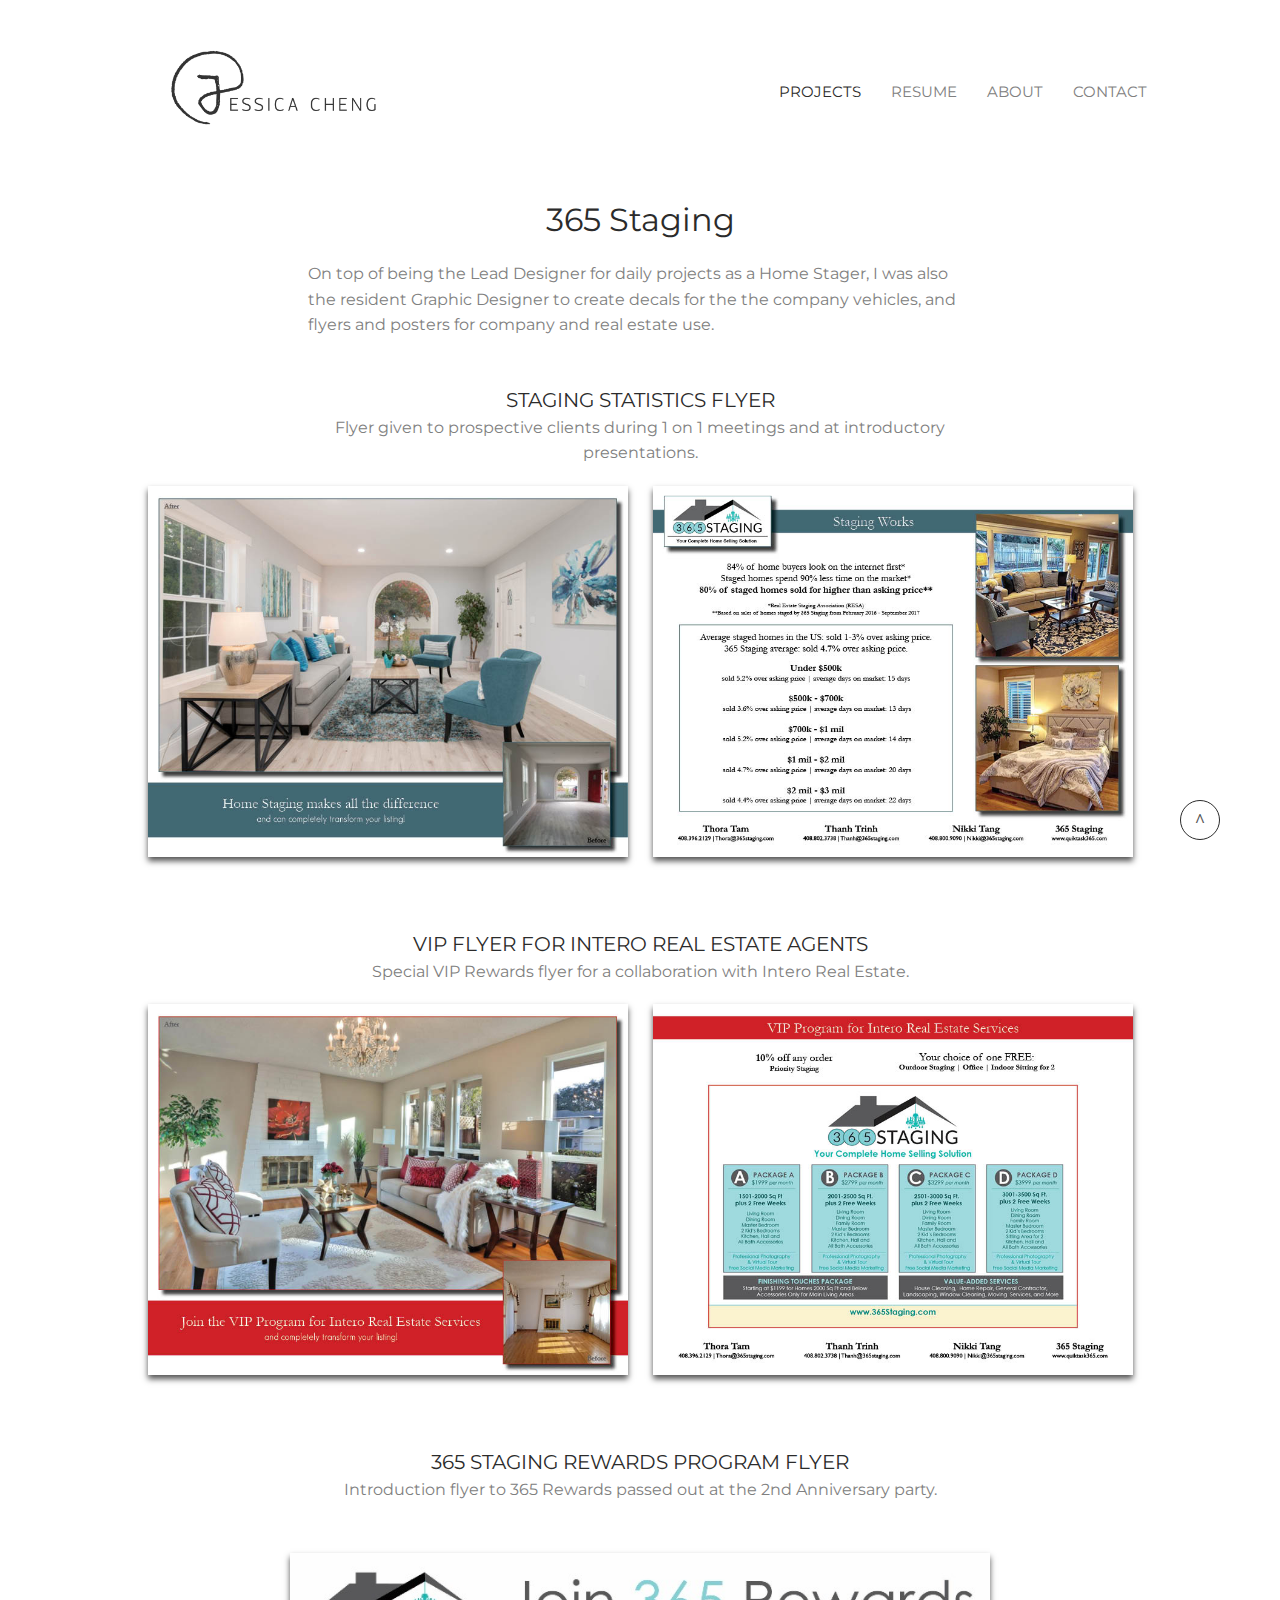
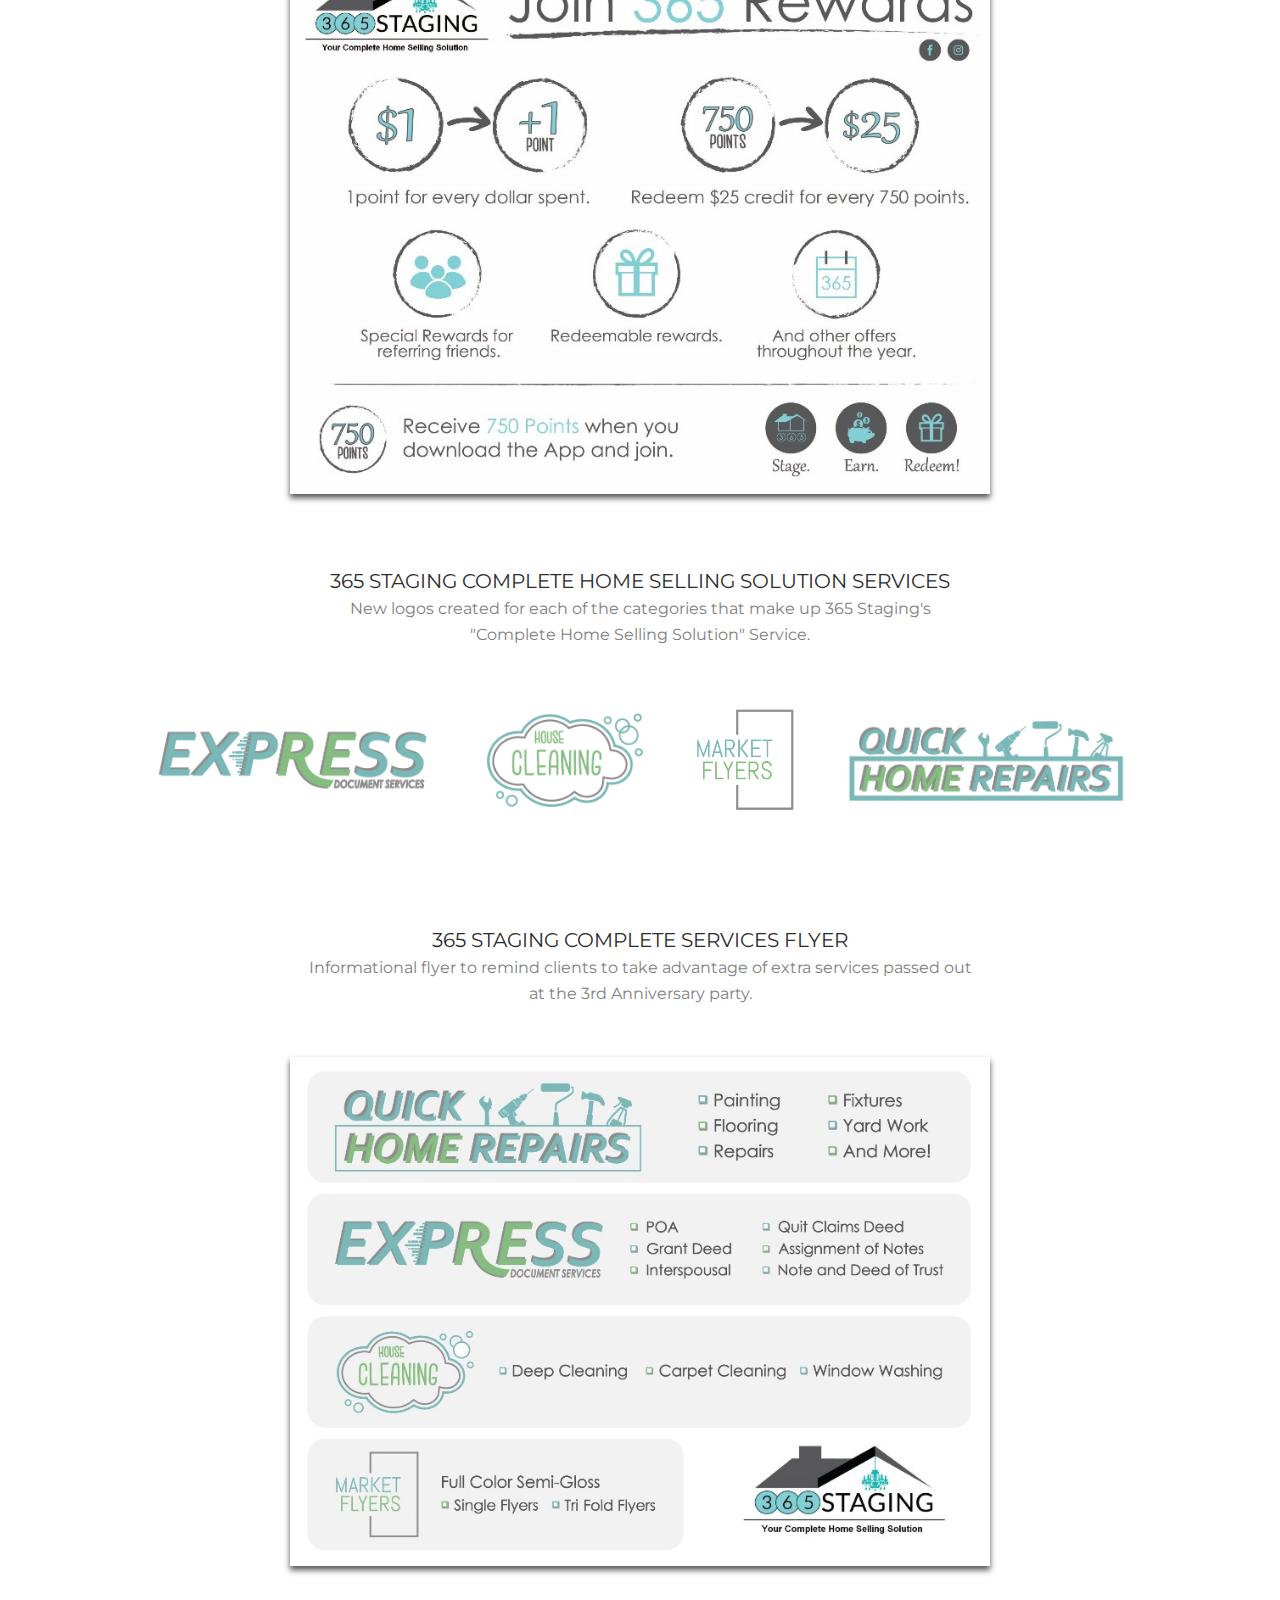
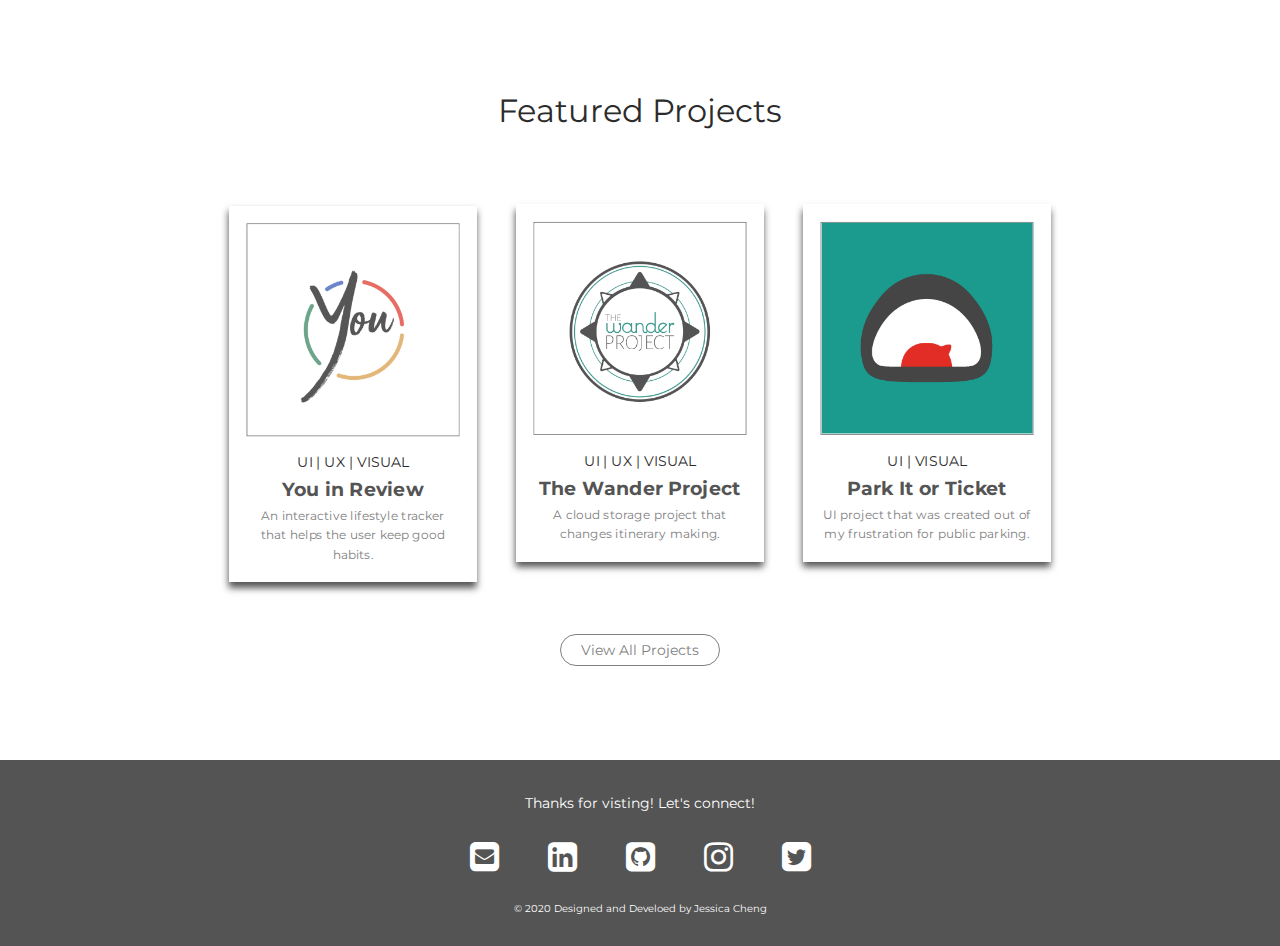
==== commit 34a0464c: "visual consistencies" ====
--- a/365staging.html
+++ b/365staging.html
@@ -105,23 +105,9 @@
         <div class="project_list">
           <ul class="project_logos">
             <li><a href="yir.html">
-              <div class="item" id="content-desktop">
-                <div class="polaroid p_featured">
-                  <div class="p_feat_pic">
-                    <img class="p_whitebkgd" src="images/p_yirf.png" alt="you in review logo">
-                  </div>
-                  <div class="p_feat_text">
-                    <h2>UI | UX | Visual</h2>
-                    <h1>You in Review</h1>
-                    <p>An interactive lifestyle tracker that helps the user keep good habits by using push notifications to actively remind the user to stay on track.</p>
-                  </div>
-                </div>
-              </div>
-            </a></li>
-            <li><a href="yir.html">
-              <div class="item" id="content-mobile">
+              <div class="item">
                 <div class="polaroid">
-                  <img class="p_whitebkgd" src="images/p_yir.png" alt="you in review logo">
+                  <img class="p_whitebkgd polaroid_pic" src="images/p_yir.png" alt="you in review logo">
                   <div class="p_caption">
                     <h2>UI | UX | Visual</h2>
                     <h1>You in Review</h1>
@@ -131,27 +117,25 @@
               </div>
             </a></li>
             <li><a href="twp.html">
-              <div class="item" id="content-desktop">
-                <div class="polaroid p_featured">
-                  <div class="p_feat_pic">
-                    <img class="p_whitebkgd" src="images/p_twpf.png" alt="the wander project logo">
-                  </div>
-                  <div class="p_feat_text">
+              <div class="item">
+                <div class="polaroid">
+                  <img class="p_whitebkgd polaroid_pic" src="images/p_twp.png" alt="the wander project logo">
+                  <div class="p_caption">
                     <h2>UI | UX | Visual</h2>
                     <h1>The Wander Project</h1>
-                    <p>A cloud storage project inspired by social media and to change the way a user would make itineraries for traveling.</p>
+                    <p class="after">A cloud storage project that changes itinerary making.</p>
                   </div>
                 </div>
               </div>
             </a></li>
-            <li><a href="twp.html">
-              <div class="item" id="content-mobile">
+            <li><a href="pioti.html">
+              <div class="item">
                 <div class="polaroid">
-                  <img class="p_whitebkgd" src="images/p_twp.png" alt="the wander project logo">
+                  <img class="p_whitebkgd polaroid_pic" src="images/p_pioti.png" alt="park it or ticket logo">
                   <div class="p_caption">
-                    <h2>UI | UX | Visual</h2>
-                    <h1>The Wander Project</h1>
-                    <p class="after">A cloud storage project that changes itinerary making.</p>
+                    <h2>UI | Visual</h2>
+                    <h1>Park It or Ticket</h1>
+                    <p>UI project that was created out of my frustration for public parking.</p>
                   </div>
                 </div>
               </div>
--- a/styles/main.css
+++ b/styles/main.css
@@ -223,8 +223,7 @@
   font-weight: bold;
   letter-spacing: 4.2px;
   text-transform: uppercase;
-  line-height: normal;
-  padding-bottom: 15px;
+  padding-top: 3px;
 }
 
 .p_feat_text p {
@@ -387,7 +386,7 @@
 }
 
 input[type=text], textarea {
-  width: 420px;
+  width: 500px;
   color: #808080;
   font-family: "Montserrat", sans-serif;
   font-size: 15px;
@@ -429,8 +428,8 @@
   .navigation {
     float: none;
     justify-content: center;
-    margin-top: 40px;
-    padding-bottom: 10px;
+    padding-top: 40px;
+    padding-bottom: 0px;
   }
   .logo {
     float: none;
@@ -441,7 +440,7 @@
     justify-content: center;
     margin: 0 auto;
     margin-top: 20px;
-    padding-bottom: 20px;
+    padding-bottom: 40px;
     width: 85%;
   }
   .navigation li {
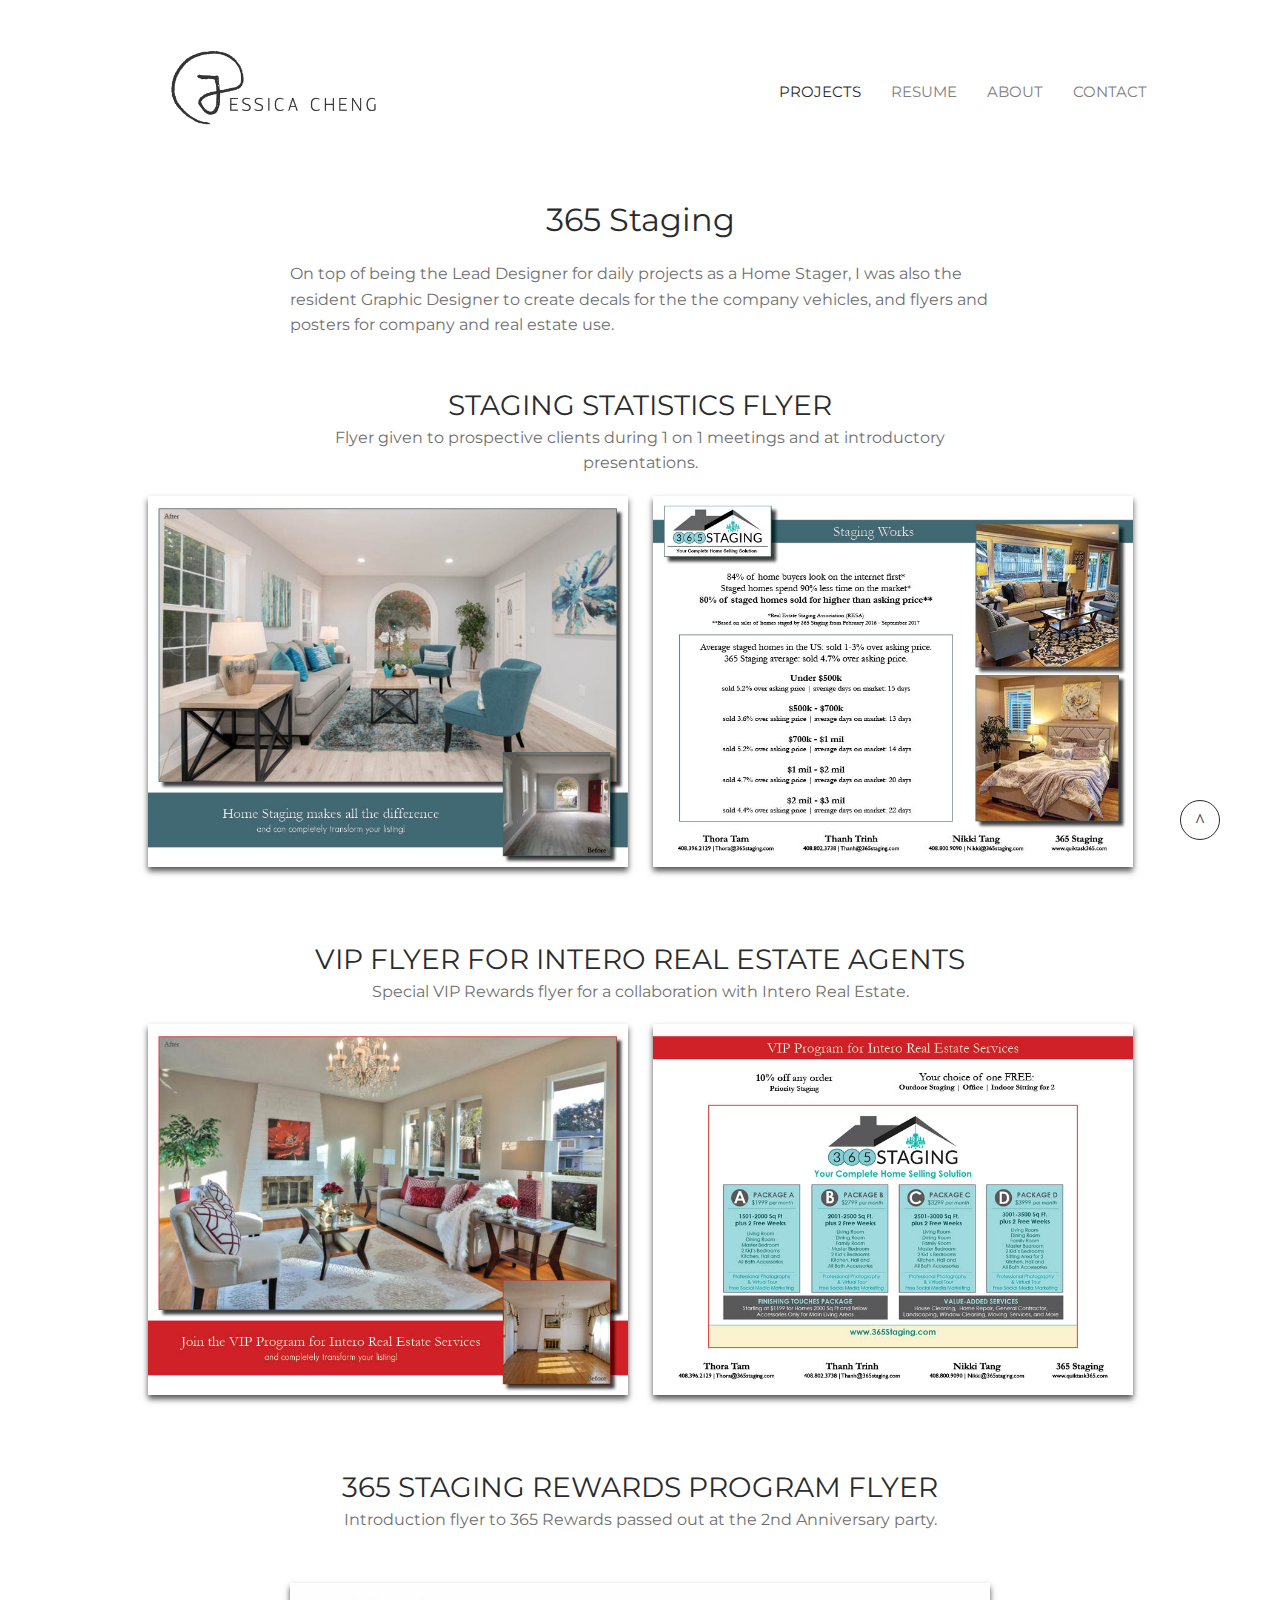
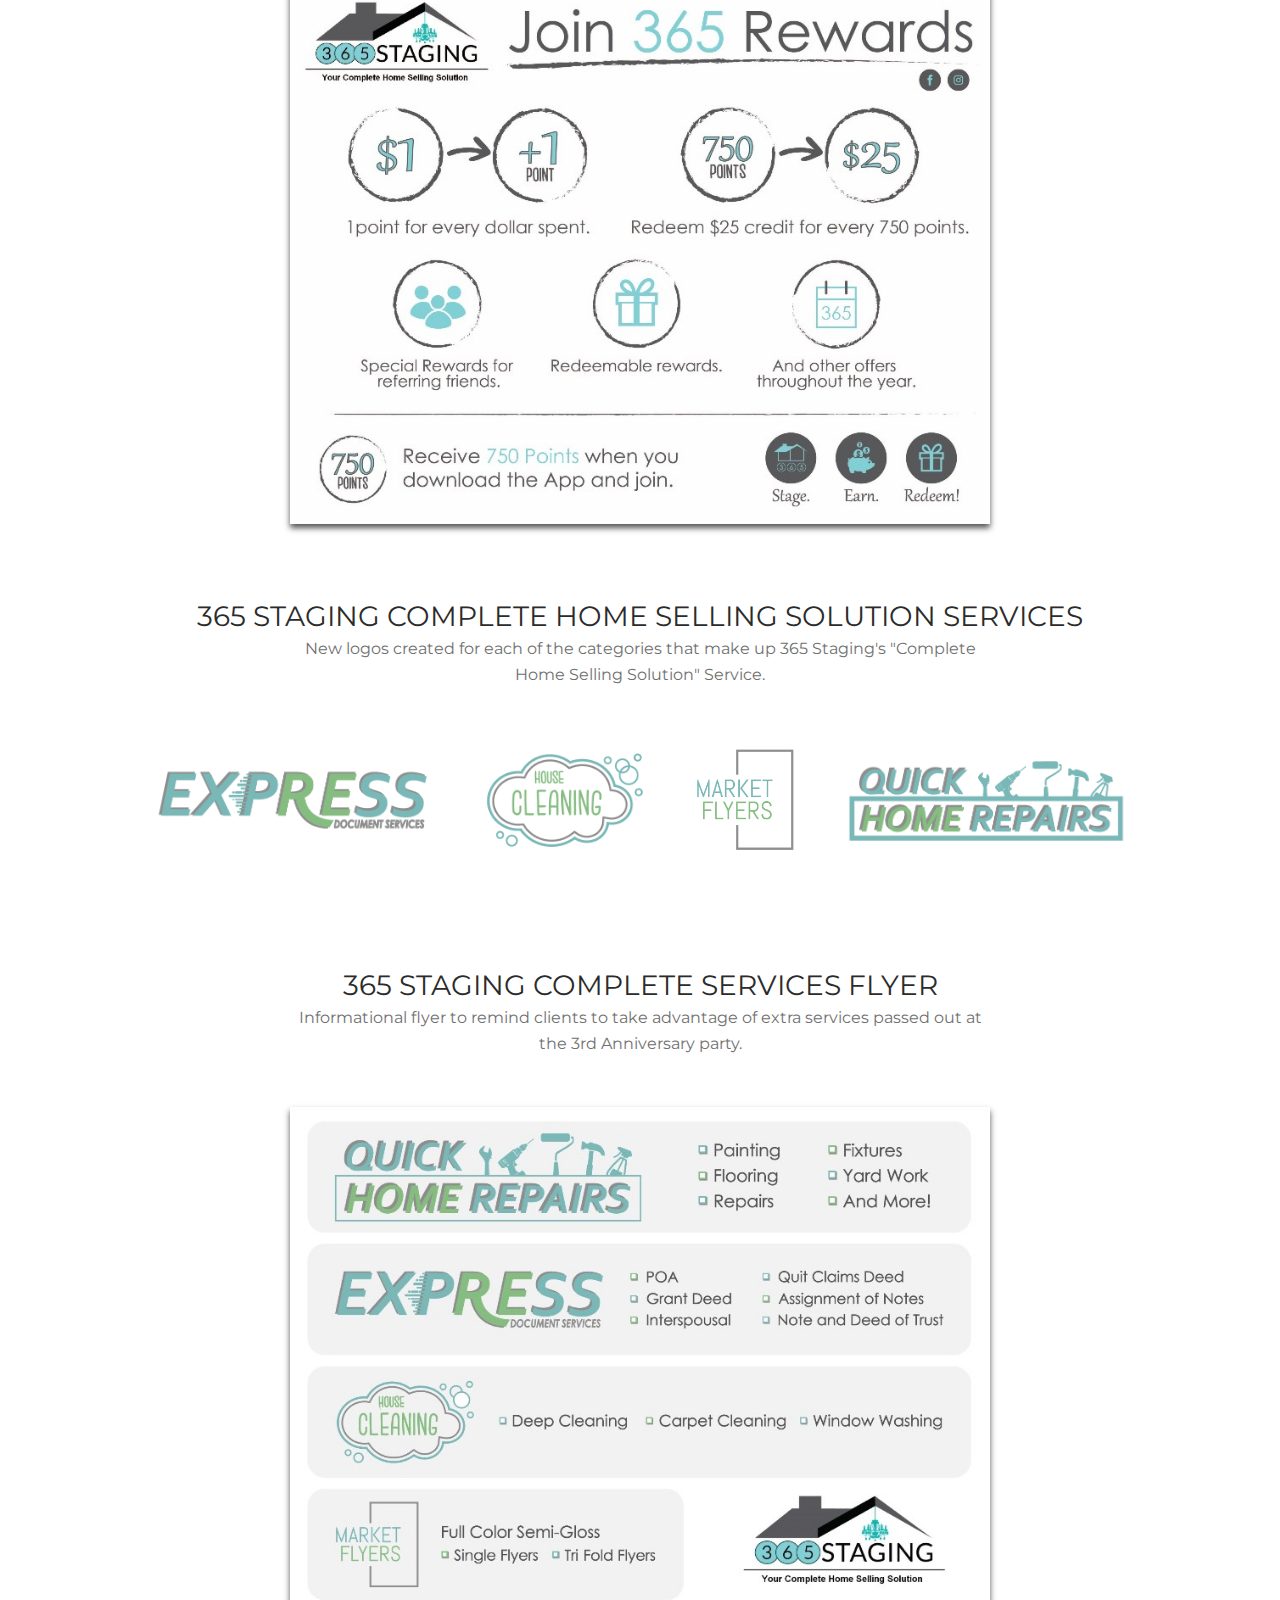
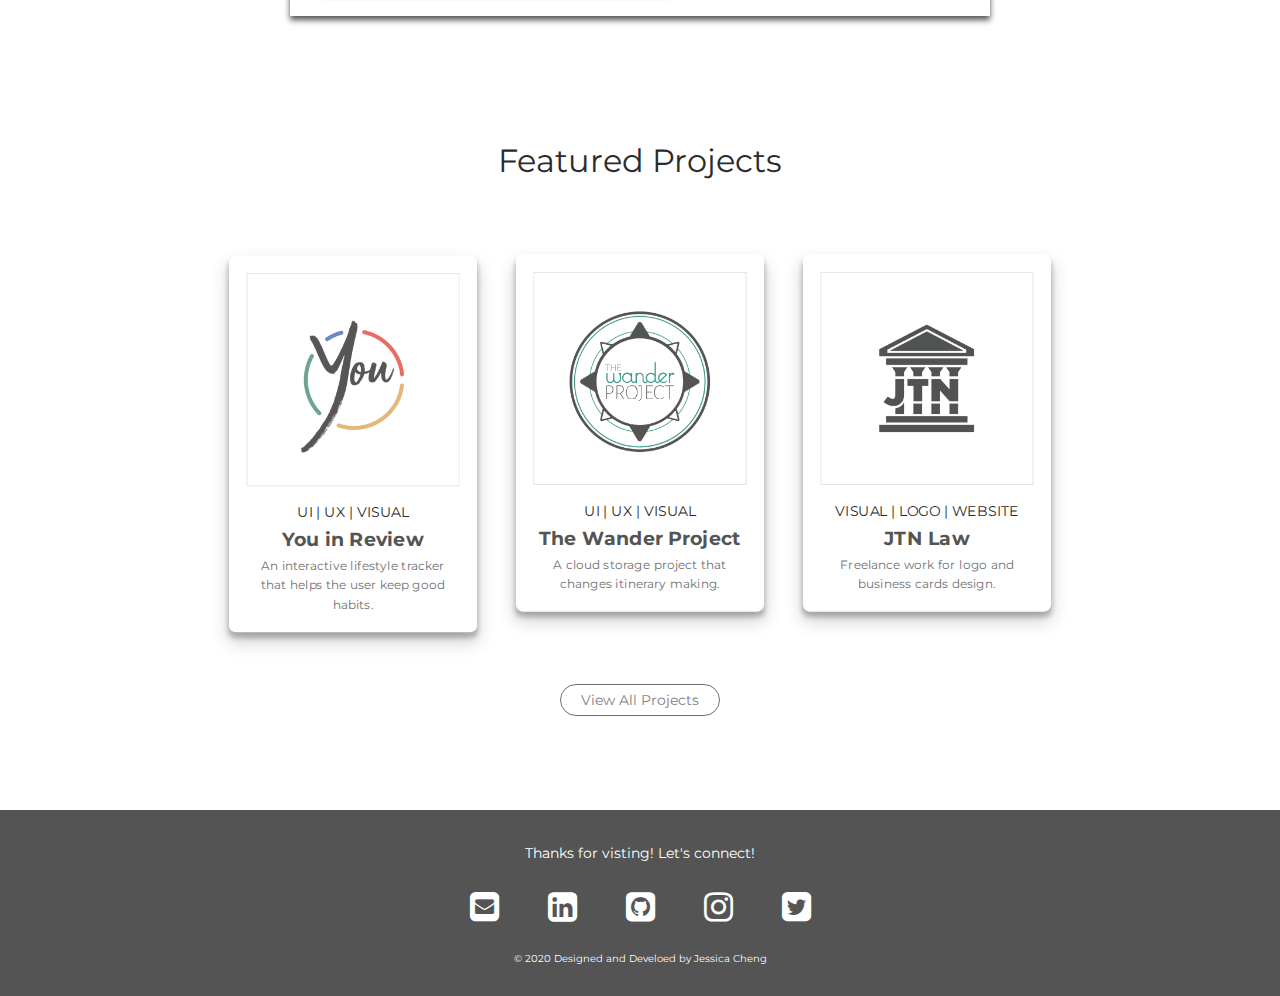
==== commit b0584e0e: "updated jtn case study" ====
--- a/365staging.html
+++ b/365staging.html
@@ -128,14 +128,14 @@
                 </div>
               </div>
             </a></li>
-            <li><a href="pioti.html">
+            <li><a href="jtnlaw.html">
               <div class="item">
                 <div class="polaroid">
-                  <img class="p_whitebkgd polaroid_pic" src="images/p_pioti.png" alt="park it or ticket logo">
+                  <img class="p_whitebkgd polaroid_pic" src="images/p_jtn.png">
                   <div class="p_caption">
-                    <h2>UI | Visual</h2>
-                    <h1>Park It or Ticket</h1>
-                    <p>UI project that was created out of my frustration for public parking.</p>
+                    <h2>Visual | Logo | Website</h2>
+                    <h1>JTN Law</h1>
+                    <p>Freelance work for logo and business cards design.</p>
                   </div>
                 </div>
               </div>
--- a/styles/main.css
+++ b/styles/main.css
@@ -25,17 +25,17 @@
 
 h2 {
   color: #2B2B2B;
-  font-size: 2.0rem;
+  font-size: 2.8rem;
   padding-bottom: 3px;
   text-transform: uppercase;
 }
 
 p {
-  color: #808080;
+  color: #707070;
   font-size: 1.6rem;
   line-height: 1.6em;
   margin: 0 auto;
-  max-width: 665px;
+  max-width: 700px;
 }
 
 .intro_name {
@@ -52,12 +52,32 @@
   font-size: 1.2rem;
 }
 
+h5 {
+  color: #2B2B2B;
+  font-size: 2.0rem;
+  font-weight: bold;
+  padding-bottom: 3px;
+  text-transform: uppercase;
+  margin: 0 auto;
+  max-width: 700px;
+  padding-top: 50px;
+  padding-bottom: 10px;
+}
+
 b {
+  color: #6E6E6E;
   font-weight: bold;
 }
 
 i {
   font-style: italic;
+}
+
+hr {
+  max-width: 700px;
+  margin-top: 50px;
+  margin-bottom: 50px;
+  color: #707070;
 }
 
 .navigation {
@@ -83,7 +103,6 @@
   text-decoration: overline;
 }
 
-
 .navigation li {
   display: inline-block;
   font-size: 1.5rem;
@@ -91,6 +110,13 @@
   text-transform: uppercase;
 }
 
+#navbar {
+  background-color: #FFFFFF;
+  top: 0;
+  width: 100%;
+  transition: top 0.3s;
+}
+
 .hello {
   display: grid;
   grid-template-columns: 2fr 3fr;
@@ -103,13 +129,12 @@
 
 .hello_image img {
   background: #ffffff;
+  border-radius: 8px;
   margin-left: 50px;
   padding: 15px 15px 40px;
   text-align: center;
   text-decoration: none;
-  -webkit-box-shadow: 0 6px 8px #545454;
-  -moz-box-shadow: 0 6px 8px #545454;
-  box-shadow: 0 6px 8px #545454;
+  box-shadow: 0 10px 20px rgba(0,0,0,0.19), 0 6px 6px rgba(0,0,0,0.23);
   -webkit-transform: rotate(-6deg);
   -moz-transform: rotate(-6deg);
 }
@@ -158,10 +183,9 @@
 }
 
 .polaroid {
+  border-radius: 8px;
   padding: 5px;
-  -webkit-box-shadow: 0 6px 8px #545454;
-  -moz-box-shadow: 0 6px 8px #545454;
-  box-shadow: 0 6px 8px #545454;
+  box-shadow: 0 10px 20px rgba(0,0,0,0.19), 0 6px 6px rgba(0,0,0,0.23);
 }
 
 .polaroid_pic {
@@ -188,7 +212,7 @@
 }
 
 .p_whitebkgd {
-  border: 1px solid #808080;
+  border: 1px solid #E0E0E0;
 }
 
 .p_featured {
@@ -218,7 +242,7 @@
 }
 
 .p_feat_text h3, .p_caption h3 {
-  color: #808080;
+  color: #707070;
   font-size: 1.6rem;
   font-weight: bold;
   letter-spacing: 4.2px;
@@ -334,7 +358,7 @@
 
 .vbutton {
   background-color: #FFFFFF;
-  border: .1px solid #808080;
+  border: .1px solid #707070;
   border-radius: 20px;
   font-size: 14px;
   padding: 6px 20px;
@@ -377,21 +401,17 @@
   text-transform: uppercase;
 }
 
-.contact_info  {
-  padding: 200px 0px;
-  width: 300px;
-}
 .contact_info h4 {
   color: #FFFFFF;
 }
 
 input[type=text], textarea {
   width: 500px;
-  color: #808080;
+  color: #707070;
   font-family: "Montserrat", sans-serif;
   font-size: 15px;
   padding: 10px;
-  border: .1px solid #808080;
+  border: .1px solid #707070;
   border-radius: 10px;
   box-sizing: border-box;
   margin: 10px 0px;
@@ -403,10 +423,10 @@
   background-color: #FFFFFF;
   font-family: "Montserrat", sans-serif;
   font-size: 15px;
-  color: #808080;
+  color: #707070;
   margin: 10px 0px;
   padding: 10px 15px;
-  border: .1px solid #808080;
+  border: .1px solid #707070;
   border-radius: 10px;
   cursor: pointer;
   outline: none;
@@ -418,142 +438,158 @@
   border: .1px solid #FFFFFF;
 }
 
+figure {
+  display: inline-block;
+  margin: auto;
+  padding-bottom: 50px;
+}
+figcaption {
+  color: #707070;
+  font-size: 1.4rem;
+  text-align: center;
+}
+
 @media screen and (max-width: 767px) {
-  .projects {
+    h5 {
+      padding-top: 20px;
+      padding-bottom: 10px;
+    }
+    .projects {
+      justify-content: center;
+      margin: 0 auto;
+      overflow: hidden;
+      width: 85%;
+    }
+    .navigation {
+      float: none;
+      justify-content: center;
+      padding-top: 40px;
+      padding-bottom: 0px;
+    }
+    .logo {
+      float: none;
+      padding-bottom: 20px;
+    }
+    .navigation_list {
+      float: none;
+      justify-content: center;
+      margin: 0 auto;
+      margin-top: 20px;
+      padding-bottom: 40px;
+      width: 85%;
+    }
+    .navigation li {
+      font-size: 1.2rem;
+      padding: 12px;
+    }
+    .hello {
+      display: grid;
+      grid-template-columns: auto;
+      justify-content: center;
+      margin: 0 auto;
+      width: 85%;
+    }
+    .hello_image img {
+      margin-left: auto;
+      margin: 0 auto;
+      -webkit-box-shadow: 0 4px 6px #545454;
+      -moz-box-shadow: 0 4px 6px #545454;
+      box-shadow: 0 4px 6px #545454;
+      -webkit-transform: rotate(0deg);
+      -moz-transform: rotate(0deg);
+      align-items: center;
+      height: auto;
+      margin-top: 50px;
+      width: 92%;
+    }
+    .hello_text {
+      margin: 0 auto;
+      margin-bottom: 50px;
+      width: 100%;
+    }
+
+    .project_list p, .pproject_list p {
+      display: none;
+    }
+    .project_list h1, .pproject_list h1 {
+      text-align: center;
+    }
+    .project_list, .pproject_list {
+      margin-bottom: 50px;
+    }
+
+    .polaroid {
+      height: auto;
+      padding: 5px;
+    }
+
+    .project_list li, .pproject_list li {
+      display: inline-grid;
+      list-style: none;
+      margin: 12px 0px;
+    }
+
+    .polaroid img {
+      width: 85%;
+      margin: 15px;
+    }
+
+    #content-desktop {display: none;}
+    #content-mobile {display: block;}
+
+    #myBtn {
+      bottom: 40px;
+      right: 40px;
+  }
+
+  footer {
+    background-color: #545454;
+    bottom: 0;
+    color: #FFFFFF;
+    height: 180px;
+    padding-top: 0.6rem;
+    text-align: center;
+    width: 100%;
+  }
+
+  .social_media {
+    font-size: 3rem;
+  }
+
+  .social_media li {
+    padding: 0px 12px 10px;
+  }
+
+  .p_featured {
+    display: flex;
     justify-content: center;
-    margin: 0 auto;
-    overflow: hidden;
-    width: 85%;
-  }
-  .navigation {
-    float: none;
-    justify-content: center;
-    padding-top: 40px;
-    padding-bottom: 0px;
-  }
-  .logo {
-    float: none;
-    padding-bottom: 20px;
-  }
-  .navigation_list {
-    float: none;
-    justify-content: center;
-    margin: 0 auto;
-    margin-top: 20px;
-    padding-bottom: 40px;
-    width: 85%;
-  }
-  .navigation li {
-    font-size: 1.2rem;
-    padding: 12px;
-  }
-  .hello {
+    text-align: left;
+    max-width: 925px;
+  }
+
+  .contact_me {
     display: grid;
     grid-template-columns: auto;
     justify-content: center;
     margin: 0 auto;
     width: 85%;
   }
-  .hello_image img {
-    margin-left: auto;
-    margin: 0 auto;
-    -webkit-box-shadow: 0 4px 6px #545454;
-    -moz-box-shadow: 0 4px 6px #545454;
-    box-shadow: 0 4px 6px #545454;
-    -webkit-transform: rotate(0deg);
-    -moz-transform: rotate(0deg);
-    align-items: center;
-    height: auto;
-    margin-top: 50px;
-    width: 92%;
-  }
-  .hello_text {
-    margin: 0 auto;
-    margin-bottom: 50px;
+
+  .contact_text {
+    margin-bottom: 20px;
+  }
+
+  .contact_form {
+    margin-bottom: 20px;
     width: 100%;
   }
 
-  .project_list p, .pproject_list p {
-    display: none;
-  }
-  .project_list h1, .pproject_list h1 {
-    text-align: center;
-  }
-  .project_list, .pproject_list {
-    margin-bottom: 50px;
-  }
-
-  .polaroid {
-    height: auto;
-    padding: 5px;
-  }
-
-  .project_list li, .pproject_list li {
-    display: inline-grid;
-    list-style: none;
-    margin: 12px 0px;
-  }
-
-  .polaroid img {
-    width: 85%;
-    margin: 15px;
-  }
-
-  #content-desktop {display: none;}
-  #content-mobile {display: block;}
-
-  #myBtn {
-    bottom: 40px;
-    right: 40px;
-}
-
-footer {
-  background-color: #545454;
-  bottom: 0;
-  color: #FFFFFF;
-  height: 180px;
-  padding-top: 0.6rem;
-  text-align: center;
-  width: 100%;
-}
-
-.social_media {
-  font-size: 3rem;
-}
-
-.social_media li {
-  padding: 0px 12px 10px;
-}
-
-.p_featured {
-  display: flex;
-  justify-content: center;
-  text-align: left;
-  max-width: 925px;
-}
-
-.contact_me {
-  display: grid;
-  grid-template-columns: auto;
-  justify-content: center;
-  margin: 0 auto;
-  width: 85%;
-}
-
-.contact_text {
-  margin-bottom: 20px;
-}
-
-.contact_form {
-  margin-bottom: 20px;
-  width: 100%;
-}
-
-input[type=text], textarea {
-  width: 100%;
-}
-
-@media only screen and (min-device-width: 768px) and (max-device-width: 1024px) {
+  input[type=text], textarea {
+    width: 100%;
+  }
+}
+
+@media screen and (min-width: 768px) and (max-width: 1024px) {
   .hello, .projects {
     justify-content: center;
     margin: 0 auto;
@@ -582,11 +618,14 @@
     grid-template-columns: auto;
     justify-content: center;
     margin: 0 auto;
-    width: 85%;
-  }
-
-  .hello_image img {
-    width: 100px;
+    margin-bottom: 50px;
+    width: 100%;
+  }
+
+  .hello_image {
+    margin-left: auto;
+    margin-right: auto;
+    margin-top: 50px;
   }
 
   .projects {
@@ -601,4 +640,21 @@
     text-align: left;
     max-width: 325px;
   }
-}
+
+  .contact_me {
+    grid-template-columns: auto;
+  }
+
+  .contact_text {
+    margin-bottom: 40px;
+  }
+
+  .contact_form {
+    margin-bottom: 20px;
+    width: 100%;
+  }
+
+  input[type=text], textarea {
+    width: 100%;
+  }
+}
